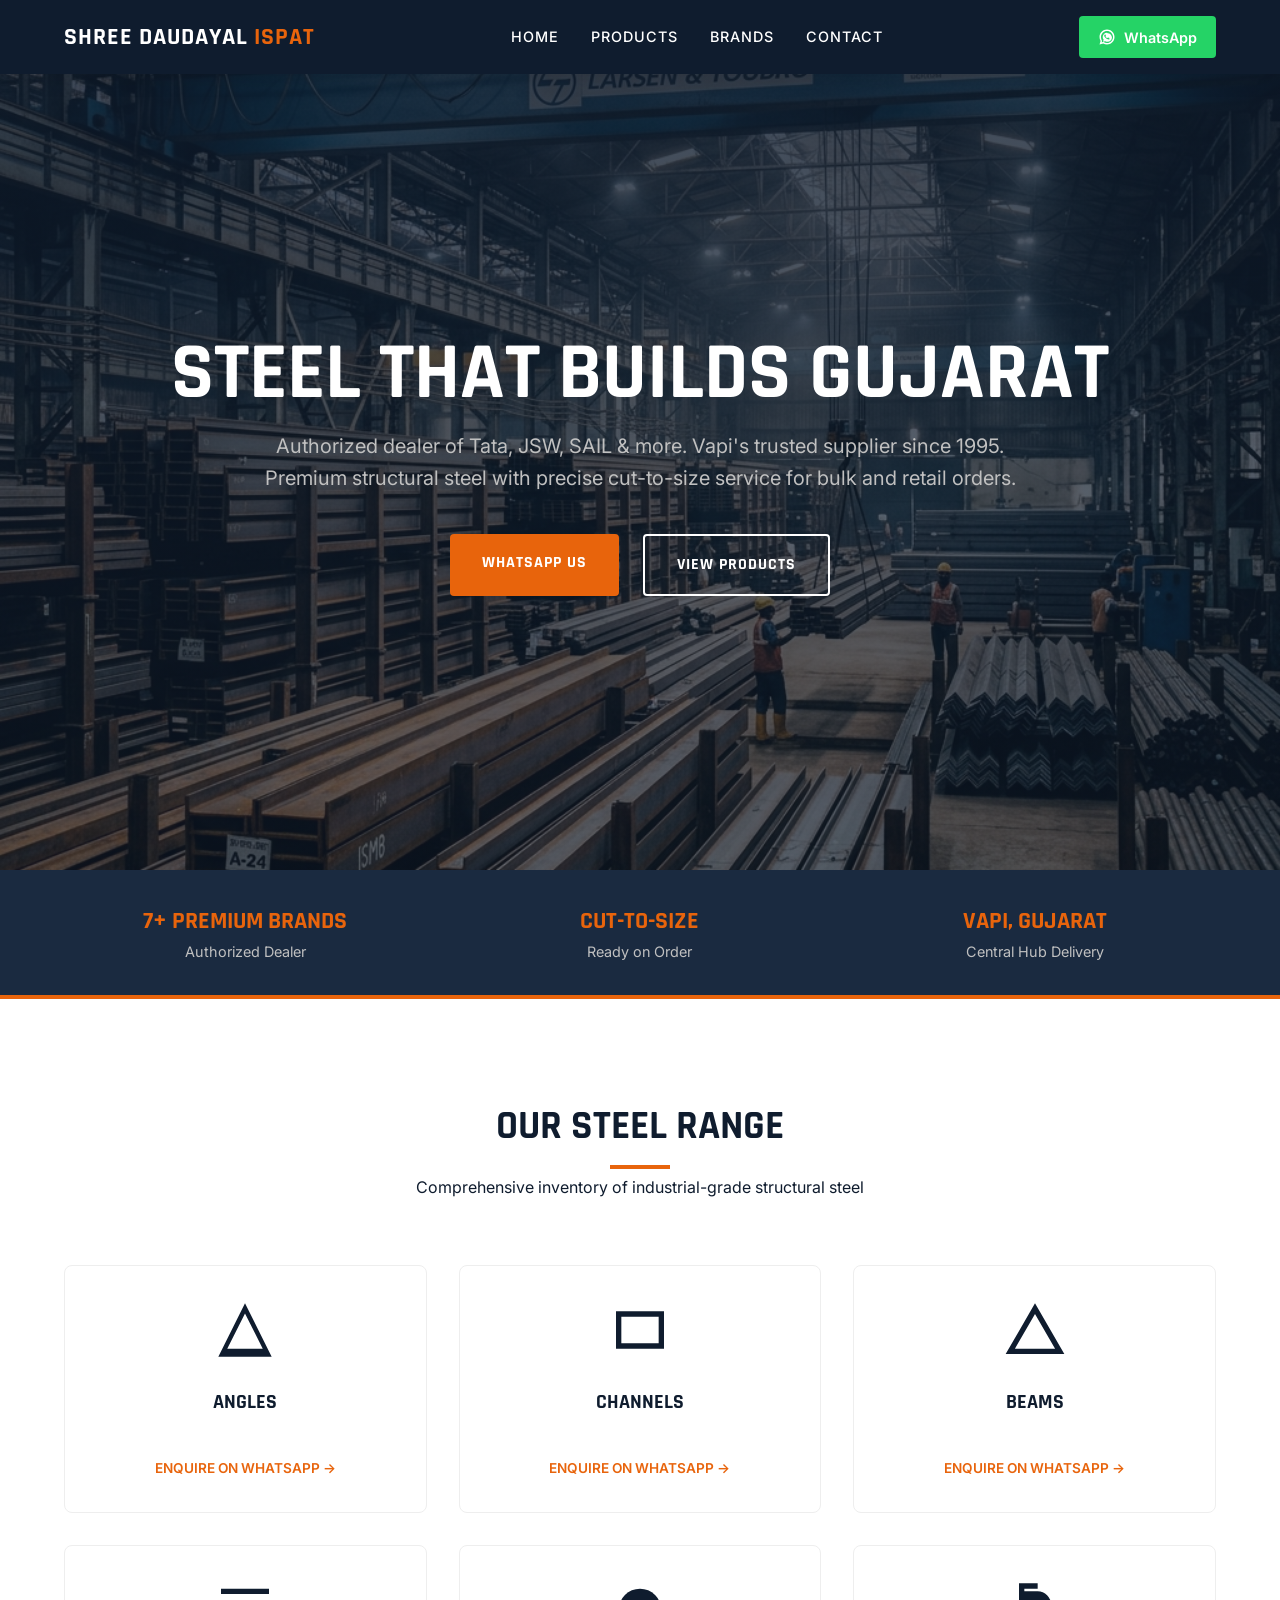
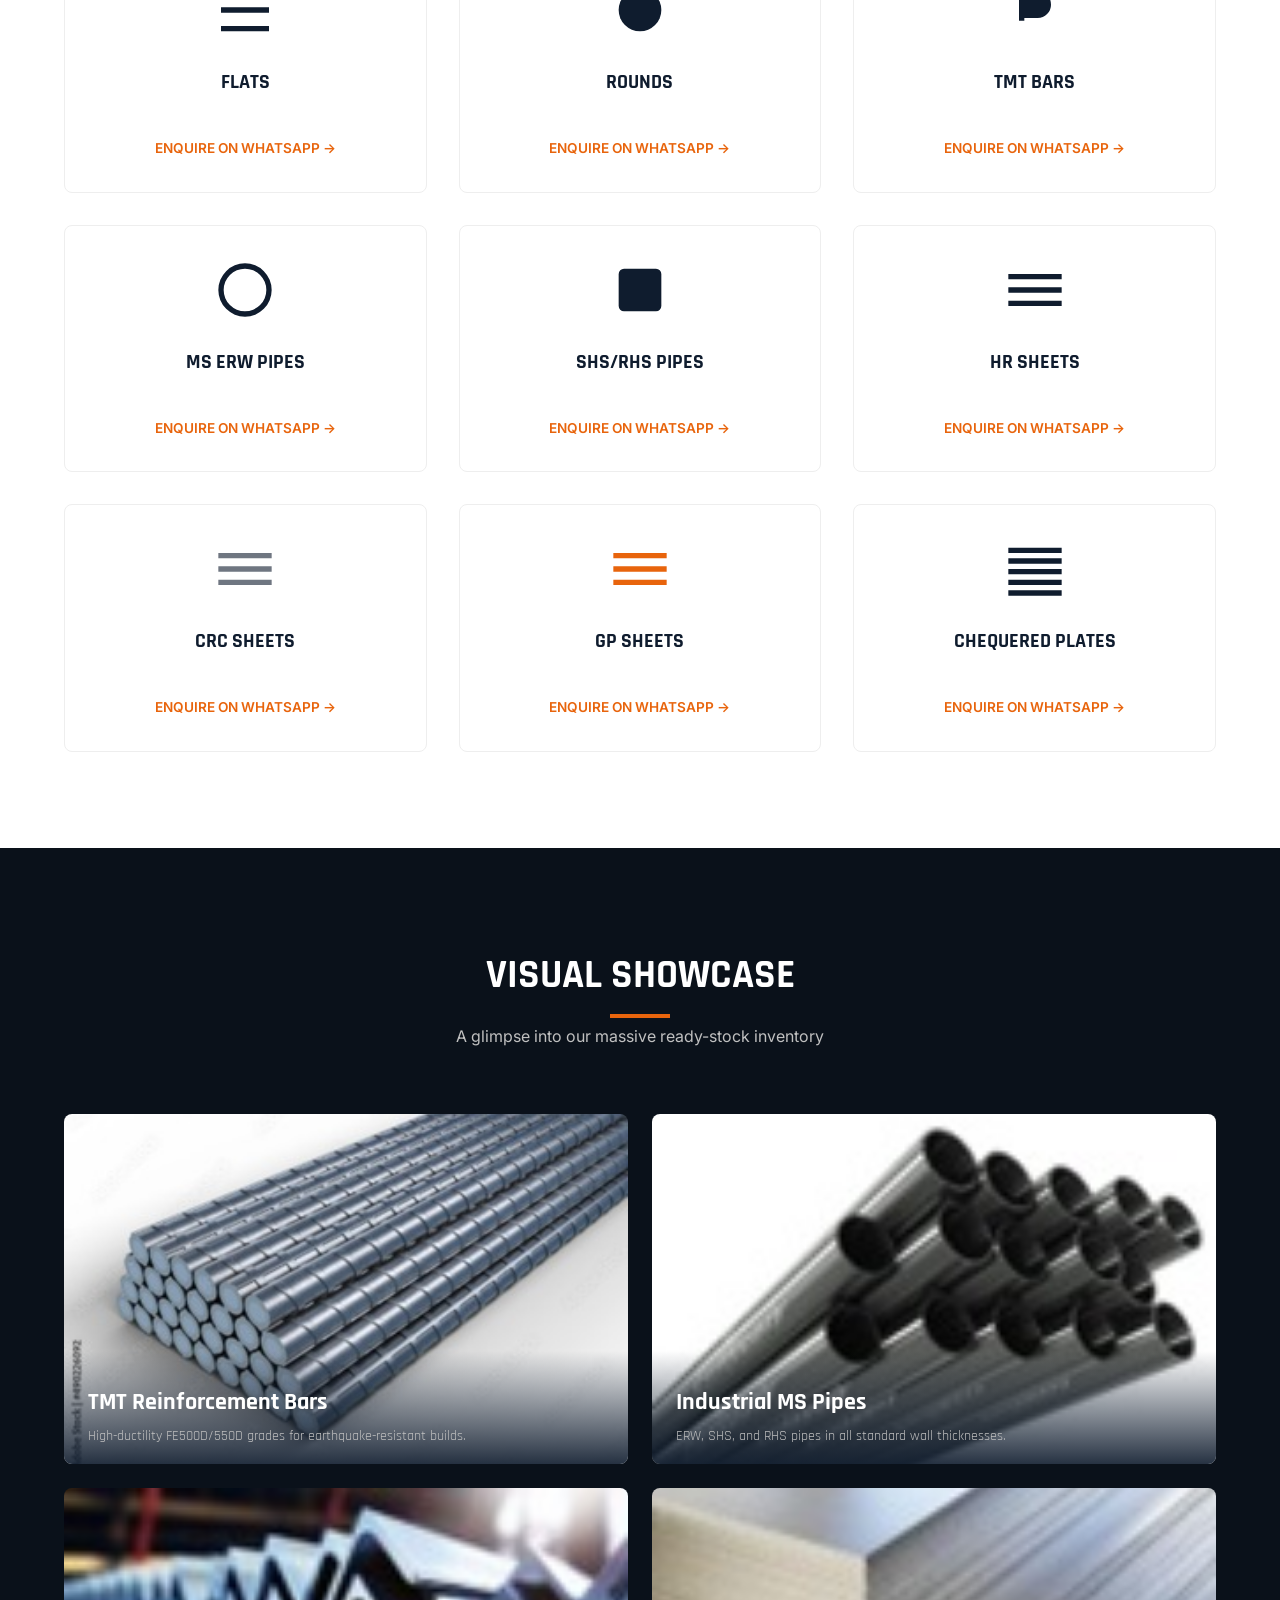
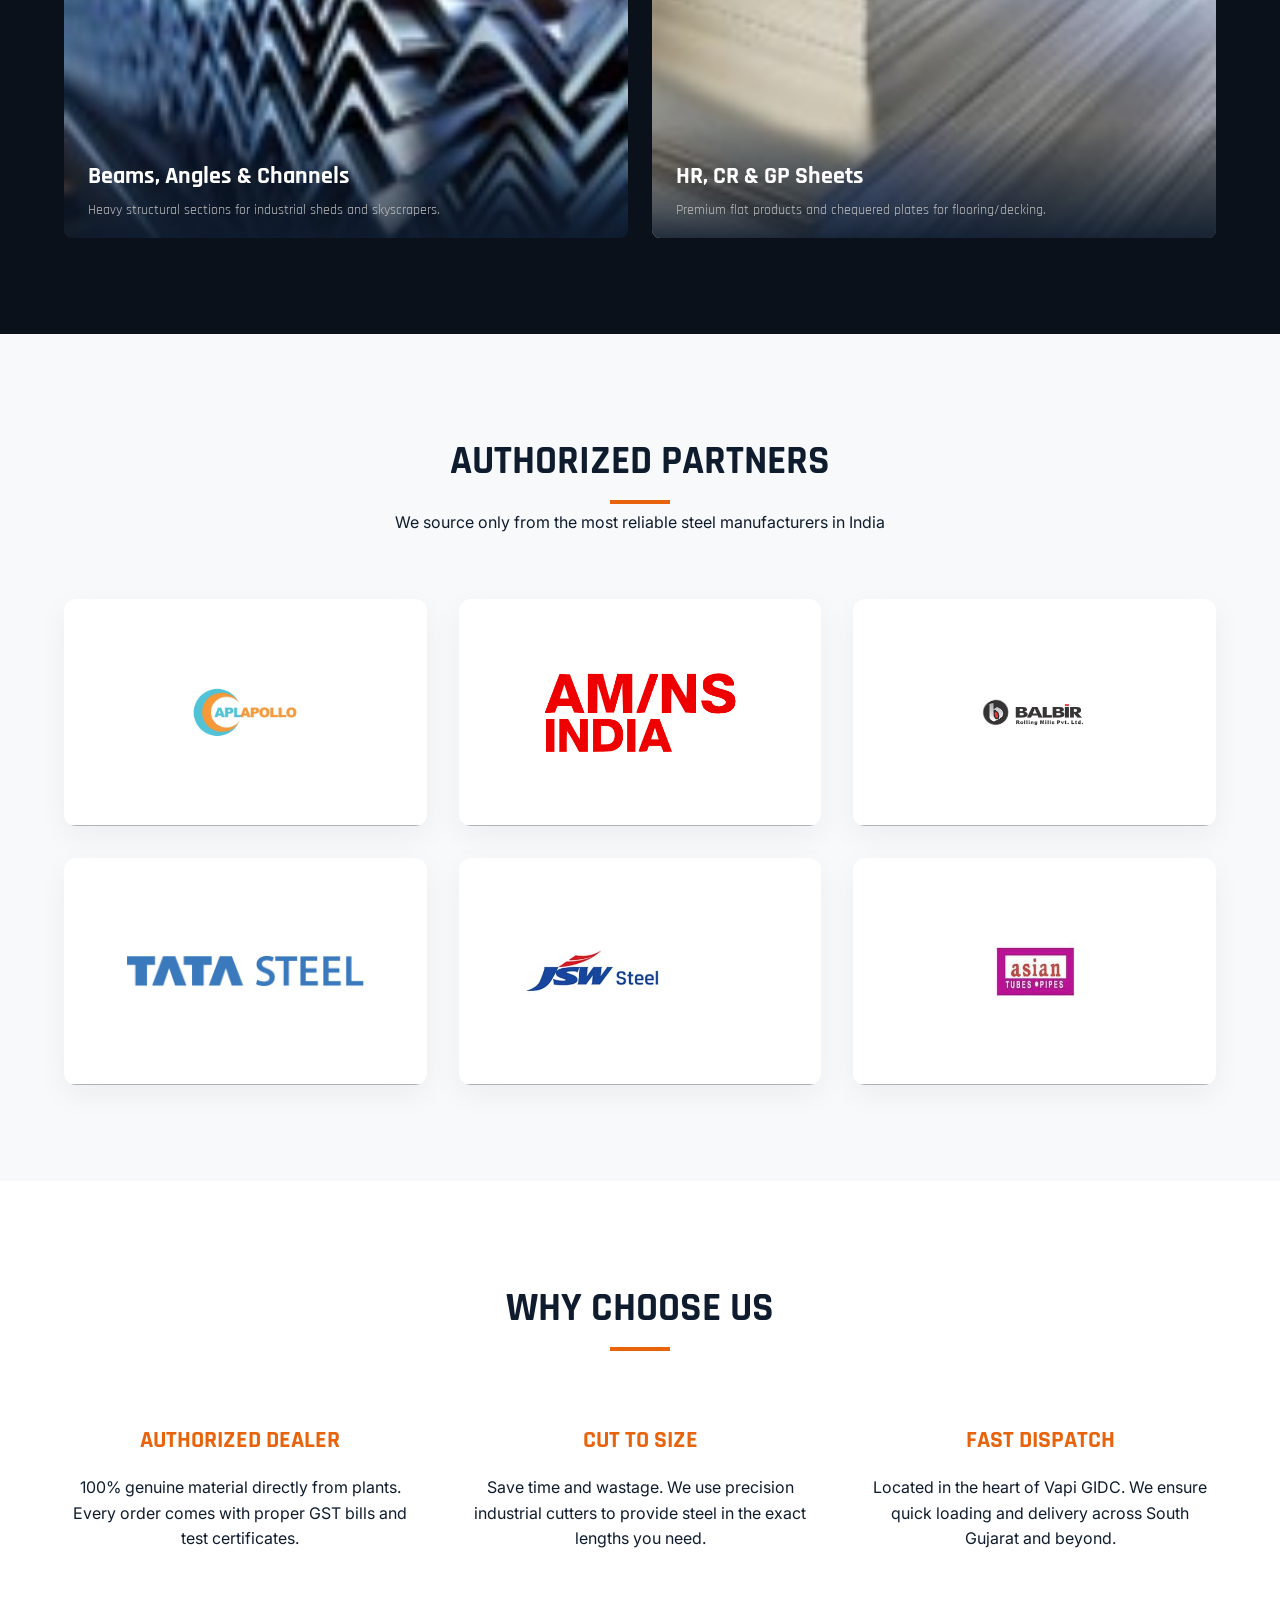
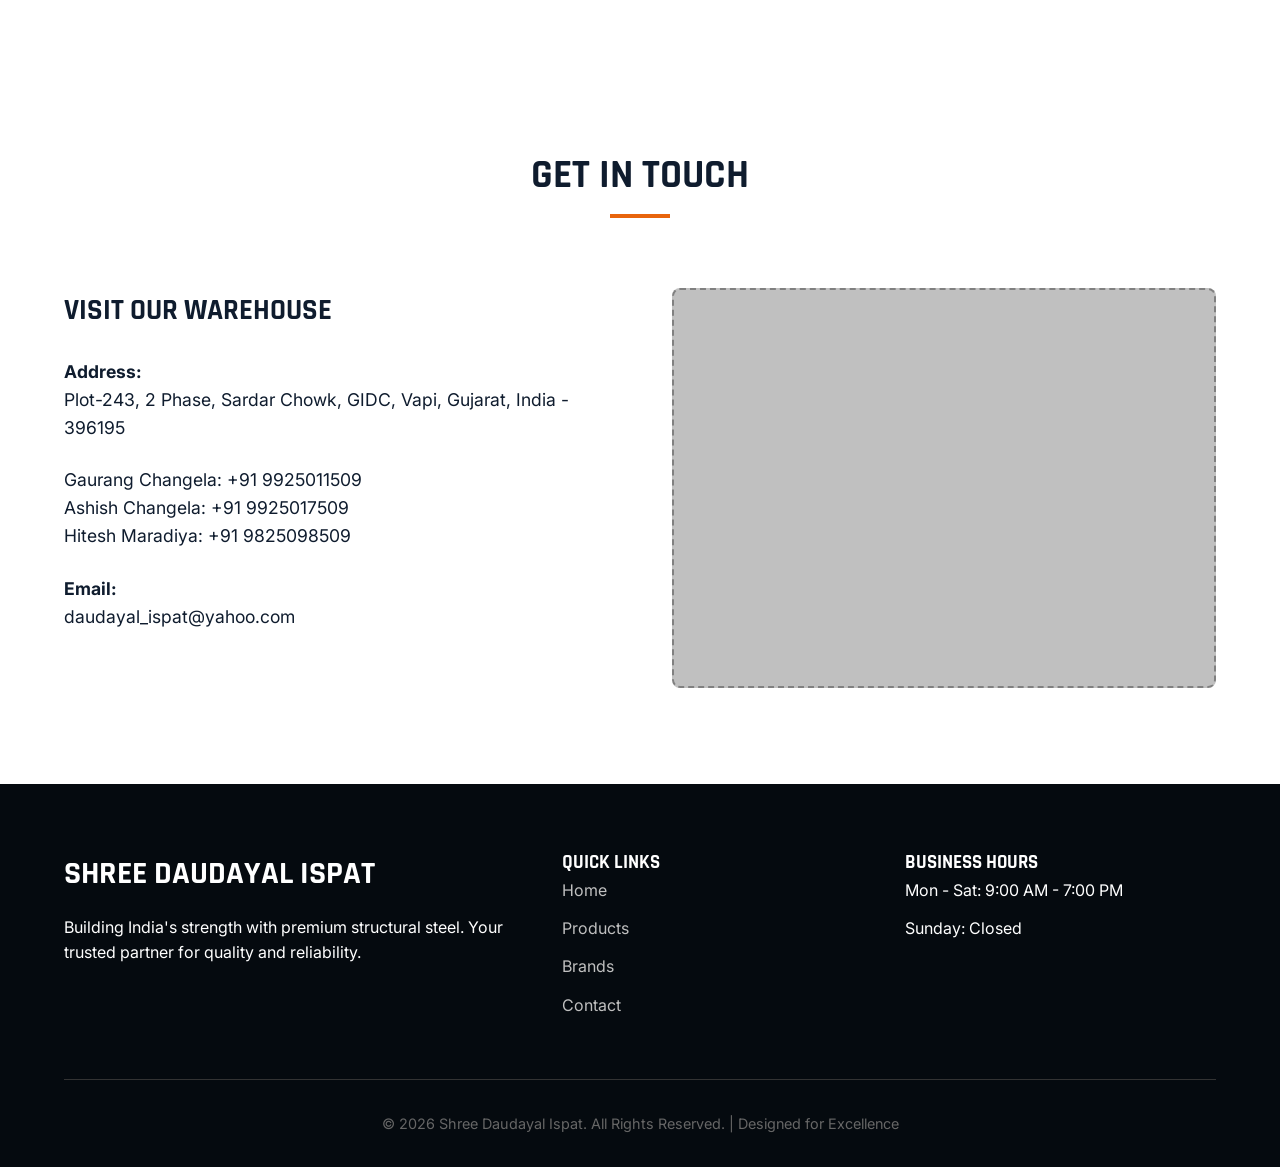
==== index.html @ b19665a5 "Fix: correct broken gallery image paths" ====
<!DOCTYPE html>
<html lang="en">

<head>
    <meta charset="UTF-8">
    <meta name="viewport" content="width=device-width, initial-scale=1.0">
    <title>Shree Daudayal Ispat | Structural Steel Supplier in Vapi, Gujarat</title>
    <meta name="description"
        content="Authorized dealer of Tata Steel, JSW, SAIL & APL Apollo. Vapi's trusted supplier of structural steel: angles, channels, beams, TMT bars, and more. Cut-to-size available.">

    <!-- Google Fonts -->
    <link rel="preconnect" href="https://fonts.googleapis.com">
    <link rel="preconnect" href="https://fonts.gstatic.com" crossorigin>
    <link
        href="https://fonts.googleapis.com/css2?family=Inter:wght@400;500;600&family=Rajdhani:wght@500;600;700&display=swap"
        rel="stylesheet">

    <style>
        :root {
            --navy: #0f1c2e;
            --navy-light: #1a2a40;
            --grey: #c0c0c0;
            --grey-dark: #808080;
            --orange: #e8640c;
            --orange-hover: #ff7a21;
            --white: #ffffff;
            --black: #050a0f;
            --transition: all 0.3s cubic-bezier(0.4, 0, 0.2, 1);
        }

        * {
            margin: 0;
            padding: 0;
            box-sizing: border-box;
            scroll-behavior: smooth;
        }

        body {
            font-family: 'Inter', sans-serif;
            background-color: var(--white);
            color: var(--navy);
            line-height: 1.6;
            overflow-x: hidden;
        }

        h1,
        h2,
        h3,
        .logo-text {
            font-family: 'Rajdhani', sans-serif;
            text-transform: uppercase;
            font-weight: 700;
        }

        /* --- Navbar --- */
        nav {
            position: fixed;
            top: 0;
            width: 100%;
            background-color: var(--navy);
            color: var(--white);
            z-index: 1000;
            padding: 1rem 5%;
            display: flex;
            justify-content: space-between;
            align-items: center;
            box-shadow: 0 4px 20px rgba(0, 0, 0, 0.1);
        }

        .logo-text {
            font-size: 1.5rem;
            letter-spacing: 1px;
            color: var(--white);
        }

        .logo-text span {
            color: var(--orange);
        }

        .nav-links {
            display: flex;
            gap: 2rem;
            list-style: none;
        }

        .nav-links a {
            color: var(--white);
            text-decoration: none;
            font-weight: 500;
            font-size: 0.9rem;
            text-transform: uppercase;
            letter-spacing: 1px;
            transition: var(--transition);
        }

        .nav-links a:hover {
            color: var(--orange);
        }

        .nav-cta {
            background-color: #25D366;
            /* WhatsApp Green */
            color: white;
            padding: 0.6rem 1.2rem;
            border-radius: 4px;
            text-decoration: none;
            display: flex;
            align-items: center;
            gap: 8px;
            font-weight: 600;
            font-size: 0.9rem;
            transition: var(--transition);
        }

        .nav-cta:hover {
            transform: translateY(-2px);
            box-shadow: 0 4px 12px rgba(37, 211, 102, 0.3);
        }

        .menu-toggle {
            display: none;
            cursor: pointer;
            font-size: 1.5rem;
        }

        /* --- Hero --- */
        .hero {
            height: 90vh;
            background: linear-gradient(rgba(15, 28, 46, 0.8), rgba(15, 28, 46, 0.6)), url('hero.png');
            background-size: cover;
            background-position: center;
            display: flex;
            flex-direction: column;
            justify-content: center;
            align-items: center;
            text-align: center;
            color: var(--white);
            padding: 0 5%;
            margin-top: 60px;
        }

        .hero h1 {
            font-size: clamp(2.5rem, 8vw, 5rem);
            margin-bottom: 1rem;
            line-height: 1;
        }

        .hero p {
            font-size: clamp(1rem, 2vw, 1.25rem);
            max-width: 800px;
            margin-bottom: 2.5rem;
            color: var(--grey);
        }

        .hero-btns {
            display: flex;
            gap: 1.5rem;
        }

        .btn {
            padding: 1rem 2rem;
            border-radius: 4px;
            text-decoration: none;
            font-weight: 700;
            text-transform: uppercase;
            letter-spacing: 1px;
            transition: var(--transition);
            font-family: 'Rajdhani', sans-serif;
        }

        .btn-primary {
            background-color: var(--orange);
            color: var(--white);
        }

        .btn-primary:hover {
            background-color: var(--orange-hover);
            transform: translateY(-3px);
        }

        .btn-secondary {
            background-color: transparent;
            border: 2px solid var(--white);
            color: var(--white);
        }

        .btn-secondary:hover {
            background-color: var(--white);
            color: var(--navy);
            transform: translateY(-3px);
        }

        /* --- Trust Bar --- */
        .trust-bar {
            background-color: var(--navy-light);
            padding: 2rem 5%;
            display: grid;
            grid-template-columns: repeat(3, 1fr);
            gap: 2rem;
            border-bottom: 4px solid var(--orange);
        }

        .trust-item {
            text-align: center;
            color: var(--white);
        }

        .trust-item h3 {
            font-size: 1.5rem;
            color: var(--orange);
        }

        .trust-item p {
            font-size: 0.9rem;
            color: var(--grey);
        }

        /* --- Products Section --- */
        .section-padding {
            padding: 6rem 5%;
        }

        .section-header {
            text-align: center;
            margin-bottom: 4rem;
        }

        .section-header h2 {
            font-size: 2.5rem;
            position: relative;
            display: inline-block;
            margin-bottom: 1rem;
        }

        .section-header h2::after {
            content: '';
            position: absolute;
            bottom: -10px;
            left: 50%;
            transform: translateX(-50%);
            width: 60px;
            height: 4px;
            background-color: var(--orange);
        }

        .products-grid {
            display: grid;
            grid-template-columns: repeat(auto-fill, minmax(280px, 1fr));
            gap: 2rem;
        }

        .product-card {
            background: var(--white);
            border: 1px solid #eee;
            border-radius: 8px;
            padding: 2rem;
            text-align: center;
            transition: var(--transition);
            display: flex;
            flex-direction: column;
            align-items: center;
            justify-content: space-between;
        }

        .product-card:hover {
            border-color: var(--orange);
            transform: translateY(-10px);
            box-shadow: 0 20px 40px rgba(0, 0, 0, 0.05);
        }

        .product-icon {
            width: 64px;
            height: 64px;
            margin-bottom: 1.5rem;
            fill: var(--navy);
            transition: var(--transition);
        }

        .product-card:hover .product-icon {
            fill: var(--orange);
        }

        .product-card h3 {
            font-size: 1.25rem;
            margin-bottom: 1rem;
        }

        .enquire-btn {
            margin-top: 1.5rem;
            color: var(--orange);
            text-decoration: none;
            font-weight: 600;
            font-size: 0.85rem;
            text-transform: uppercase;
            display: flex;
            align-items: center;
            gap: 5px;
        }

        .enquire-btn:hover {
            text-decoration: underline;
        }

        /* --- Gallery Section --- */
        .gallery-grid {
            display: grid;
            grid-template-columns: repeat(2, 1fr);
            gap: 1.5rem;
        }

        .gallery-item {
            position: relative;
            overflow: hidden;
            border-radius: 8px;
            height: 350px;
        }

        .gallery-item img {
            width: 100%;
            height: 100%;
            object-fit: cover;
            transition: var(--transition);
        }

        .gallery-item:hover img {
            transform: scale(1.05);
        }

        .gallery-caption {
            position: absolute;
            bottom: 0;
            left: 0;
            right: 0;
            background: linear-gradient(transparent, rgba(15, 28, 46, 0.9));
            color: var(--white);
            padding: 2rem 1.5rem 1rem;
            font-family: 'Rajdhani', sans-serif;
        }

        .gallery-caption h4 {
            font-size: 1.5rem;
            margin-bottom: 0.2rem;
        }

        .gallery-caption p {
            font-size: 0.9rem;
            color: var(--grey);
        }

        /* --- Brands Section --- */
        .brands-section {
            background-color: #f8f9fa;
        }

        .partners-grid {
            display: grid;
            grid-template-columns: repeat(auto-fit, minmax(280px, 1fr));
            gap: 2rem;
            max-width: 1200px;
            margin: 0 auto;
        }

        .partner-card {
            position: relative;
            background: var(--white);
            border-radius: 12px;
            overflow: hidden;
            box-shadow: 0 10px 30px rgba(0, 0, 0, 0.05);
            transition: var(--transition);
            aspect-ratio: 16 / 10;
            display: flex;
            align-items: center;
            justify-content: center;
            padding: 2rem;
            cursor: pointer;
        }

        .partner-card:hover {
            transform: translateY(-10px);
            box-shadow: 0 20px 40px rgba(0, 0, 0, 0.1);
        }

        .partner-logo {
            max-width: 80%;
            max-height: 70%;
            object-fit: contain;
            transition: var(--transition);
        }

        .partner-card:hover .partner-logo {
            opacity: 0;
            visibility: hidden;
        }

        .partner-info {
            position: absolute;
            bottom: 0;
            left: 0;
            right: 0;
            background: linear-gradient(to top, var(--navy) 20%, rgba(15, 28, 46, 0.98) 100%);
            color: white;
            padding: 1.2rem;
            transform: translateY(100%);
            transition: all 0.4s cubic-bezier(0.4, 0, 0.2, 1);
            text-align: center;
            display: flex;
            flex-direction: column;
            justify-content: center;
            height: 100%;
        }

        .partner-card:hover .partner-info {
            transform: translateY(0);
        }

        .partner-info h4 {
            font-size: 1.5rem;
            margin-bottom: 1rem;
            color: var(--orange);
            font-family: 'Rajdhani', sans-serif;
            font-weight: 700;
            text-transform: uppercase;
            letter-spacing: 1px;
            border-bottom: 2px solid var(--orange);
            display: inline-block;
            padding-bottom: 5px;
        }

        .partner-info p {
            font-size: 0.95rem;
            line-height: 1.6;
            color: var(--white);
            margin-top: 0.5rem;
        }

        /* --- Why Us Section --- */
        .why-us-grid {
            display: grid;
            grid-template-columns: repeat(3, 1fr);
            gap: 3rem;
        }

        .why-card {
            text-align: center;
        }

        .why-card h3 {
            font-size: 1.5rem;
            margin-bottom: 1rem;
            color: var(--orange);
        }

        /* --- Contact Section --- */
        .contact-container {
            display: grid;
            grid-template-columns: 1fr 1fr;
            gap: 4rem;
        }

        .contact-info h3 {
            font-size: 1.8rem;
            margin-bottom: 1.5rem;
        }

        .info-item {
            display: flex;
            gap: 1rem;
            margin-bottom: 1.5rem;
        }

        .info-item p {
            font-size: 1.1rem;
        }

        .map-placeholder {
            width: 100%;
            height: 400px;
            background-color: var(--grey);
            display: flex;
            justify-content: center;
            align-items: center;
            border-radius: 8px;
            color: var(--navy);
            font-weight: 600;
            text-align: center;
            padding: 2rem;
            border: 2px dashed var(--grey-dark);
        }

        .enquiry-note {
            margin-top: 2rem;
            padding: 1.5rem;
            background-color: #fff4e6;
            border-left: 4px solid var(--orange);
            border-radius: 4px;
        }

        /* --- Footer --- */
        footer {
            background-color: var(--black);
            color: var(--white);
            padding: 4rem 5% 2rem;
        }

        .footer-grid {
            display: grid;
            grid-template-columns: 2fr 1fr 1fr;
            gap: 4rem;
            margin-bottom: 3rem;
        }

        .footer-logo h2 {
            font-size: 2rem;
            margin-bottom: 1rem;
        }

        .footer-links ul {
            list-style: none;
        }

        .footer-links li {
            margin-bottom: 0.8rem;
        }

        .footer-links a {
            color: var(--grey);
            text-decoration: none;
            transition: var(--transition);
        }

        .footer-links a:hover {
            color: var(--orange);
        }

        .copyright {
            text-align: center;
            padding-top: 2rem;
            border-top: 1px solid #333;
            color: #666;
            font-size: 0.9rem;
        }

        /* --- Responsive --- */

        /* Large Desktops (1440px+) */
        @media (min-width: 1440px) {
            .partners-grid {
                grid-template-columns: repeat(3, 1fr);
            }
        }

        /* Laptops & Standard Desktops (1024px - 1439px) */
        @media (max-width: 1280px) {
            .partners-grid {
                grid-template-columns: repeat(3, 1fr);
            }
            .footer-grid {
                grid-template-columns: 1.5fr 1fr 1fr;
                gap: 2rem;
            }
        }

        /* Tablets & Small Laptops (768px - 1023px) */
        @media (max-width: 1024px) {
            .why-us-grid,
            .contact-container {
                grid-template-columns: 1fr;
            }
            .partners-grid {
                grid-template-columns: repeat(2, 1fr);
            }
            .gallery-grid {
                grid-template-columns: 1fr;
            }
            .trust-bar {
                grid-template-columns: repeat(3, 1fr);
            }
            .section-padding {
                padding: 4rem 5%;
            }
        }

        /* Tablets (600px - 767px) */
        @media (max-width: 768px) {
            nav {
                padding: 1rem 5%;
            }

            /* Hamburger Menu */
            .menu-toggle {
                display: block;
                background: none;
                border: none;
                cursor: pointer;
                padding: 5px;
                z-index: 1001;
            }
            .menu-toggle span {
                display: block;
                width: 25px;
                height: 2px;
                background-color: var(--white);
                margin: 5px 0;
                transition: var(--transition);
                border-radius: 2px;
            }
            .menu-toggle.open span:nth-child(1) {
                transform: translateY(7px) rotate(45deg);
            }
            .menu-toggle.open span:nth-child(2) {
                opacity: 0;
            }
            .menu-toggle.open span:nth-child(3) {
                transform: translateY(-7px) rotate(-45deg);
            }

            .nav-links {
                display: flex;
                flex-direction: column;
                position: fixed;
                top: 0;
                right: -100%;
                width: 70%;
                max-width: 300px;
                height: 100vh;
                background-color: var(--navy);
                padding: 5rem 2rem 2rem;
                gap: 1.5rem;
                transition: right 0.3s ease;
                z-index: 1000;
                box-shadow: -5px 0 30px rgba(0,0,0,0.3);
            }
            .nav-links.open {
                right: 0;
            }
            .nav-links a {
                font-size: 1.1rem;
            }

            .hero {
                height: auto;
                min-height: 80vh;
                padding: 8rem 5% 4rem;
            }
            .hero h1 {
                font-size: clamp(2rem, 10vw, 3.5rem);
            }
            .hero-btns {
                flex-direction: column;
                width: 100%;
                gap: 1rem;
            }
            .btn {
                width: 100%;
                text-align: center;
            }

            .trust-bar {
                grid-template-columns: 1fr;
                gap: 1.5rem;
                padding: 2rem 5%;
            }

            .partners-grid {
                grid-template-columns: repeat(2, 1fr);
                gap: 1rem;
            }
            .partner-card {
                aspect-ratio: 4 / 3;
            }

            .gallery-grid {
                grid-template-columns: 1fr;
            }
            .gallery-item {
                height: 250px;
            }

            .why-us-grid {
                grid-template-columns: 1fr;
                gap: 2rem;
            }

            .footer-grid {
                grid-template-columns: 1fr;
                gap: 2rem;
            }

            .nav-cta {
                padding: 0.5rem 0.8rem;
                font-size: 0.8rem;
            }
            .section-padding {
                padding: 3rem 5%;
            }
            .section-header h2 {
                font-size: 2rem;
            }
        }

        /* Small Phones (max 480px) */
        @media (max-width: 480px) {
            .partners-grid {
                grid-template-columns: 1fr;
            }
            .partner-card {
                aspect-ratio: 16 / 9;
            }
            .hero h1 {
                font-size: 2rem;
            }
            .hero p {
                font-size: 1rem;
            }
            .products-grid {
                grid-template-columns: 1fr;
            }
            .trust-bar {
                padding: 1.5rem 5%;
            }
            .gallery-item {
                height: 200px;
            }
            .footer-logo h2 {
                font-size: 1.5rem;
            }
            .section-padding {
                padding: 2.5rem 4%;
            }
            .logo-text {
                font-size: 1.2rem;
            }
        }
    </style>
</head>

<body>

    <nav>
        <div class="logo-text">SHREE DAUDAYAL <span>ISPAT</span></div>
        <ul class="nav-links" id="navLinks">
            <li><a href="#home" onclick="closeMenu()">Home</a></li>
            <li><a href="#products" onclick="closeMenu()">Products</a></li>
            <li><a href="#brands" onclick="closeMenu()">Brands</a></li>
            <li><a href="#contact" onclick="closeMenu()">Contact</a></li>
        </ul>
        <a href="https://wa.me/91XXXXXXXXXX?text=Hello%2C%20I%20want%20to%20enquire%20about%20steel%20products"
            class="nav-cta">
            <svg viewBox="0 0 24 24" width="18" height="18" fill="currentColor">
                <path
                    d="M12.031 6.172c-3.181 0-5.767 2.586-5.768 5.766-.001 1.298.436 2.512 1.233 3.484l-.794 2.899 2.966-.777c.937.61 2.038.932 3.163.933h.001c3.181 0 5.767-2.587 5.768-5.766.001-3.18-2.586-5.766-5.768-5.766h-.001zm3.801 8.24c-.158.444-.916.813-1.261.865-.343.053-.77.079-2.316-.542-1.854-.744-3.037-2.624-3.13-2.748-.093-.124-.817-.899-.817-1.713 0-.813.427-1.212.579-1.378.152-.166.331-.208.441-.208.11 0 .221.001.317.005.102.004.238-.039.373.287.138.334.475 1.157.517 1.24.041.083.069.18.013.291-.056.111-.083.18-.166.277-.083.097-.174.215-.248.291-.083.084-.17.175-.073.342.097.166.429.709.919 1.146.63.563 1.161.737 1.327.82.166.083.262.069.359-.042.097-.111.413-.484.524-.65.111-.166.221-.138.372-.083s.951.449 1.117.533c.166.083.276.124.317.194.041.07.041.402-.117.846zM12 2C6.477 2 2 6.477 2 12c0 1.891.524 3.662 1.435 5.176L2 22l4.958-1.3c1.513.84 3.255 1.3 5.042 1.3 5.523 0 10-4.477 10-10S17.523 2 12 2zm0 18c-1.63 0-3.167-.47-4.468-1.28l-.32-.2-.24.06-2.02.53.54-1.97-.15-.24C4.54 15.63 4 14.13 4 12c0-4.41 3.59-8 8-8s8 3.59 8 8-3.59 8-8 8z" />
            </svg>
            WhatsApp
        </a>
        <button class="menu-toggle" id="menuToggle" onclick="toggleMenu()" aria-label="Toggle navigation">
            <span></span>
            <span></span>
            <span></span>
        </button>
    </nav>

    <header id="home" class="hero">
        <h1>Steel That Builds Gujarat</h1>
        <p>Authorized dealer of Tata, JSW, SAIL & more. Vapi's trusted supplier since 1995. Premium structural steel
            with precise cut-to-size service for bulk and retail orders.</p>
        <div class="hero-btns">
            <a href="https://wa.me/91XXXXXXXXXX?text=Hello%2C%20I'd%20like%20to%20get%20a%20quote"
                class="btn btn-primary">WhatsApp Us</a>
            <a href="#products" class="btn btn-secondary">View Products</a>
        </div>
    </header>

    <div class="trust-bar">
        <div class="trust-item">
            <h3>7+ Premium Brands</h3>
            <p>Authorized Dealer</p>
        </div>
        <div class="trust-item">
            <h3>Cut-to-Size</h3>
            <p>Ready on Order</p>
        </div>
        <div class="trust-item">
            <h3>Vapi, Gujarat</h3>
            <p>Central Hub Delivery</p>
        </div>
    </div>

    <section id="products" class="section-padding">
        <div class="section-header">
            <h2>Our Steel Range</h2>
            <p>Comprehensive inventory of industrial-grade structural steel</p>
        </div>

        <div class="products-grid">
            <!-- Product Card 1 -->
            <div class="product-card">
                <svg class="product-icon" viewBox="0 0 24 24">
                    <path d="M12,2L2,22H22L12,2M12,5.84L18.66,19H5.34L12,5.84Z" />
                </svg>
                <h3>Angles</h3>
                <a href="https://wa.me/91XXXXXXXXXX?text=Hello%2C%20I%20want%20to%20enquire%20about%20Angles"
                    class="enquire-btn">Enquire on WhatsApp →</a>
            </div>
            <!-- Product Card 2 -->
            <div class="product-card">
                <svg class="product-icon" viewBox="0 0 24 24">
                    <path d="M3,5V19H21V5H3M19,17H5V7H19V17Z" />
                </svg>
                <h3>Channels</h3>
                <a href="https://wa.me/91XXXXXXXXXX?text=Hello%2C%20I%20want%20to%20enquire%20about%20Channels"
                    class="enquire-btn">Enquire on WhatsApp →</a>
            </div>
            <!-- Product Card 3 -->
            <div class="product-card">
                <svg class="product-icon" viewBox="0 0 24 24">
                    <path d="M12,2L1,21H23L12,2M12,6L19.53,19H4.47L12,6Z" />
                </svg>
                <h3>Beams</h3>
                <a href="https://wa.me/91XXXXXXXXXX?text=Hello%2C%20I%20want%20to%20enquire%20about%20Beams"
                    class="enquire-btn">Enquire on WhatsApp →</a>
            </div>
            <!-- Product Card 4 -->
            <div class="product-card">
                <svg class="product-icon" viewBox="0 0 24 24">
                    <path d="M3,11H21V13H3V11M3,18H21V20H3V18M3,4H21V6H3V4Z" />
                </svg>
                <h3>Flats</h3>
                <a href="https://wa.me/91XXXXXXXXXX?text=Hello%2C%20I%20want%20to%20enquire%20about%20Flats"
                    class="enquire-btn">Enquire on WhatsApp →</a>
            </div>
            <!-- Product Card 5 -->
            <div class="product-card">
                <svg class="product-icon" viewBox="0 0 24 24">
                    <circle cx="12" cy="12" r="8" />
                </svg>
                <h3>Rounds</h3>
                <a href="https://wa.me/91XXXXXXXXXX?text=Hello%2C%20I%20want%20to%20enquire%20about%20Rounds"
                    class="enquire-btn">Enquire on WhatsApp →</a>
            </div>
            <!-- Product Card 6 -->
            <div class="product-card">
                <svg class="product-icon" viewBox="0 0 24 24">
                    <path
                        d="M13,2H6V22H8V15H13A5,5 0 0,0 18,10A5,5 0 0,0 13,5H8V4H13A6,6 0 0,1 19,10A6,6 0 0,1 13,16H8V22H6V16H13A6,6 0 0,0 19,10A6,6 0 0,0 13,4V2Z" />
                </svg>
                <h3>TMT Bars</h3>
                <a href="https://wa.me/91XXXXXXXXXX?text=Hello%2C%20I%20want%20to%20enquire%20about%20TMT%20Bars"
                    class="enquire-btn">Enquire on WhatsApp →</a>
            </div>
            <!-- Product Card 7 -->
            <div class="product-card">
                <svg class="product-icon" viewBox="0 0 24 24">
                    <path
                        d="M12,2A10,10 0 0,0 2,12A10,10 0 0,0 12,22A10,10 0 0,0 22,12A10,10 0 0,0 12,2M12,4A8,8 0 0,1 20,12A8,8 0 0,1 12,20A8,8 0 0,1 4,12A8,8 0 0,1 12,4Z" />
                </svg>
                <h3>MS ERW Pipes</h3>
                <a href="https://wa.me/91XXXXXXXXXX?text=Hello%2C%20I%20want%20to%20enquire%20about%20MS%20ERW%20Pipes"
                    class="enquire-btn">Enquire on WhatsApp →</a>
            </div>
            <!-- Product Card 8 -->
            <div class="product-card">
                <svg class="product-icon" viewBox="0 0 24 24">
                    <rect x="4" y="4" width="16" height="16" rx="2" />
                </svg>
                <h3>SHS/RHS Pipes</h3>
                <a href="https://wa.me/91XXXXXXXXXX?text=Hello%2C%20I%20want%20to%20enquire%20about%20SHS/RHS%20Pipes"
                    class="enquire-btn">Enquire on WhatsApp →</a>
            </div>
            <!-- Product Card 9 -->
            <div class="product-card">
                <svg class="product-icon" viewBox="0 0 24 24">
                    <path d="M2,13H22V11H2V13M2,18H22V16H2V18M2,8H22V6H2V8Z" />
                </svg>
                <h3>HR Sheets</h3>
                <a href="https://wa.me/91XXXXXXXXXX?text=Hello%2C%20I%20want%20to%20enquire%20about%20HR%20Sheets"
                    class="enquire-btn">Enquire on WhatsApp →</a>
            </div>
            <!-- Product Card 10 -->
            <div class="product-card">
                <svg class="product-icon" viewBox="0 0 24 24">
                    <path d="M2,13H22V11H2V13M2,18H22V16H2V18M2,8H22V6H2V8Z" opacity="0.6" />
                </svg>
                <h3>CRC Sheets</h3>
                <a href="https://wa.me/91XXXXXXXXXX?text=Hello%2C%20I%20want%20to%20enquire%20about%20CRC%20Sheets"
                    class="enquire-btn">Enquire on WhatsApp →</a>
            </div>
            <!-- Product Card 11 -->
            <div class="product-card">
                <svg class="product-icon" viewBox="0 0 24 24">
                    <path d="M2,13H22V11H2V13M2,18H22V16H2V18M2,8H22V6H2V8Z" fill="#e8640c" />
                </svg>
                <h3>GP Sheets</h3>
                <a href="https://wa.me/91XXXXXXXXXX?text=Hello%2C%20I%20want%20to%20enquire%20about%20GP%20Sheets"
                    class="enquire-btn">Enquire on WhatsApp →</a>
            </div>
            <!-- Product Card 12 -->
            <div class="product-card">
                <svg class="product-icon" viewBox="0 0 24 24">
                    <path d="M2,4H22V6H2V4M2,8H22V10H2V8M2,12H22V14H2V12M2,16H22V18H2V16M2,20H22V22H2V20Z" />
                </svg>
                <h3>Chequered Plates</h3>
                <a href="https://wa.me/91XXXXXXXXXX?text=Hello%2C%20I%20want%20to%20enquire%20about%20Chequered%20Plates"
                    class="enquire-btn">Enquire on WhatsApp →</a>
            </div>
        </div>
    </section>

    <section id="gallery" class="section-padding" style="background-color: #0a111a; color: white;">
        <div class="section-header">
            <h2 style="color: white;">Visual Showcase</h2>
            <p style="color: var(--grey);">A glimpse into our massive ready-stock inventory</p>
        </div>
        <div class="gallery-grid">
            <div class="gallery-item">
                <img src="TMT Bars.jpg" alt="TMT Bars Stock">
                <div class="gallery-caption">
                    <h4>TMT Reinforcement Bars</h4>
                    <p>High-ductility FE500D/550D grades for earthquake-resistant builds.</p>
                </div>
            </div>
            <div class="gallery-item">
                <img src="MS ERW Round Pipes.jpg" alt="Steel Pipes Stock">
                <div class="gallery-caption">
                    <h4>Industrial MS Pipes</h4>
                    <p>ERW, SHS, and RHS pipes in all standard wall thicknesses.</p>
                </div>
            </div>
            <div class="gallery-item">
                <img src="MS Angle.jpg" alt="Structural Steel Stock">
                <div class="gallery-caption">
                    <h4>Beams, Angles & Channels</h4>
                    <p>Heavy structural sections for industrial sheds and skyscrapers.</p>
                </div>
            </div>
            <div class="gallery-item">
                <img src="ms hr sheets.jpg" alt="Steel Sheets Stock">
                <div class="gallery-caption">
                    <h4>HR, CR & GP Sheets</h4>
                    <p>Premium flat products and chequered plates for flooring/decking.</p>
                </div>
            </div>
        </div>
    </section>

    <section id="brands" class="section-padding brands-section">
        <div class="section-header">
            <h2>Authorized Partners</h2>
            <p>We source only from the most reliable steel manufacturers in India</p>
        </div>
        <div class="partners-grid">
            <!-- Partner 1: APL Apollo -->
            <div class="partner-card">
                <img src="aplapollo.webp" alt="APL Apollo Logo" class="partner-logo">
                <div class="partner-info">
                    <h4>APL APOLLO</h4>
                    <p>India’s leading manufacturer of high-performance structural steel tubes and innovative hollow
                        sections for large-scale construction and infrastructure projects.</p>
                </div>
            </div>

            <!-- Partner 2: AM/NS India -->
            <div class="partner-card">
                <img src="amnsindia.png" alt="AM/NS India Logo" class="partner-logo">
                <div class="partner-info">
                    <h4>AM/NS INDIA</h4>
                    <p>A premier joint venture between ArcelorMittal and Nippon Steel, delivering advanced integrated
                        flat steel solutions with global technology standards.</p>
                </div>
            </div>

            <!-- Partner 3: Balbir Steel -->
            <div class="partner-card">
                <img src="balbir.png" alt="Balbir Steel Logo" class="partner-logo">
                <div class="partner-info">
                    <h4>BALBIR STEEL</h4>
                    <p>Trusted manufacturer of high-quality structural steel products, including angles and channels
                        engineered for maximum strength and industrial durability.</p>
                </div>
            </div>

            <!-- Partner 4: Tata Steel -->
            <div class="partner-card">
                <img src="TATA Steel.png" alt="Tata Steel Logo" class="partner-logo">
                <div class="partner-info">
                    <h4>TATA STEEL</h4>
                    <p>The global benchmark for steel excellence, offering premium TMT bars and structural steel with a
                        century-long legacy of trust and innovation.</p>
                </div>
            </div>

            <!-- Partner 5: JSW Steel -->
            <div class="partner-card">
                <img src="jsw-steel.jpeg.jpg" alt="JSW Steel Logo" class="partner-logo">
                <div class="partner-info">
                    <h4>JSW STEEL</h4>
                    <p>One of India’s largest producers of high-strength, eco-friendly steel products serving critical
                        sectors from automotive to large-scale infrastructure.</p>
                </div>
            </div>

            <!-- Partner 6: Asian Steel -->
            <div class="partner-card">
                <img src="Asian Tubes.jpeg.jpg" alt="Asian Steel Logo" class="partner-logo">
                <div class="partner-info">
                    <h4>ASIAN STEEL</h4>
                    <p>Reputed manufacturer of precision-engineered structural steel products, providing reliable beams
                        and sections for diverse fabrication needs.</p>
                </div>
            </div>
        </div>
    </section>

    <section id="why-us" class="section-padding">
        <div class="section-header">
            <h2>Why Choose Us</h2>
        </div>
        <div class="why-us-grid">
            <div class="why-card">
                <h3>Authorized Dealer</h3>
                <p>100% genuine material directly from plants. Every order comes with proper GST bills and test
                    certificates.</p>
            </div>
            <div class="why-card">
                <h3>Cut to Size</h3>
                <p>Save time and wastage. We use precision industrial cutters to provide steel in the exact lengths you
                    need.</p>
            </div>
            <div class="why-card">
                <h3>Fast Dispatch</h3>
                <p>Located in the heart of Vapi GIDC. We ensure quick loading and delivery across South Gujarat and
                    beyond.</p>
            </div>
        </div>
    </section>

    <section id="contact" class="section-padding">
        <div class="section-header">
            <h2>Get In Touch</h2>
        </div>
        <div class="contact-container">
            <div class="contact-info">
                <h3>Visit Our Warehouse</h3>
                <div class="info-item">
                    <p><strong>Address:</strong><br>Plot-243, 2 Phase, Sardar Chowk, GIDC,
                        Vapi, Gujarat, India - 396195</p>
                </div>
                <div class="info-item">
                    <p>
                        Gaurang Changela: +91 9925011509<br>
                        Ashish Changela: +91 9925017509<br>
                        Hitesh Maradiya: +91 9825098509
                    </p>
                </div>
                <div class="info-item">
                    <p><strong>Email:</strong><br>daudayal_ispat@yahoo.com</p>
                </div>
            </div>
            <div class="map-area">
                <div class="map-placeholder">
                    <iframe
                        src="https://www.google.com/maps/embed?pb=!1m18!1m12!1m3!1d3770.650727896268!2d72.9305384!3d20.3605071!2m3!1f0!2f0!3f0!3m2!1i1024!2i768!4f13.1!3m3!1m2!1s0x3be0cf0014d7c98b%3A0xb2f37692dc2caa43!2sSHREE%20DAUDAYAL%20ISPAT!5e0!3m2!1sen!2sin!4v1690874405678!5m2!1sen!2sin"
                        width="100%" height="100%" style="border:0;" allowfullscreen="" loading="lazy"
                        referrerpolicy="no-referrer-when-downgrade"></iframe>
                </div>
            </div>
        </div>
    </section>

    <footer>
        <div class="footer-grid">
            <div class="footer-logo">
                <h2>SHREE DAUDAYAL ISPAT</h2>
                <p>Building India's strength with premium structural steel. Your trusted partner for quality and
                    reliability.</p>
            </div>
            <div class="footer-links">
                <h3>Quick Links</h3>
                <ul>
                    <li><a href="#home">Home</a></li>
                    <li><a href="#products">Products</a></li>
                    <li><a href="#brands">Brands</a></li>
                    <li><a href="#contact">Contact</a></li>
                </ul>
            </div>
            <div class="footer-links">
                <h3>Business Hours</h3>
                <ul>
                    <li>Mon - Sat: 9:00 AM - 7:00 PM</li>
                    <li>Sunday: Closed</li>
                </ul>
            </div>
        </div>
        <div class="copyright">
            &copy; 2026 Shree Daudayal Ispat. All Rights Reserved. | Designed for Excellence
        </div>
    </footer>

    <script>
        // Hamburger Menu
        function toggleMenu() {
            const navLinks = document.getElementById('navLinks');
            const menuToggle = document.getElementById('menuToggle');
            navLinks.classList.toggle('open');
            menuToggle.classList.toggle('open');
        }

        function closeMenu() {
            const navLinks = document.getElementById('navLinks');
            const menuToggle = document.getElementById('menuToggle');
            navLinks.classList.remove('open');
            menuToggle.classList.remove('open');
        }

        // Close menu on outside click
        document.addEventListener('click', function(e) {
            const nav = document.querySelector('nav');
            if (!nav.contains(e.target)) closeMenu();
        });

        // Smooth scroll for internal links
        document.querySelectorAll('a[href^="#"]').forEach(anchor => {
            anchor.addEventListener('click', function (e) {
                e.preventDefault();
                const target = document.querySelector(this.getAttribute('href'));
                if (target) target.scrollIntoView({ behavior: 'smooth' });
            });
        });

        // Simple Navbar Scroll Effect
        window.addEventListener('scroll', () => {
            const nav = document.querySelector('nav');
            if (window.scrollY > 50) {
                nav.style.backgroundColor = 'rgba(15, 28, 46, 0.95)';
                nav.style.padding = '0.8rem 5%';
            } else {
                nav.style.backgroundColor = 'var(--navy)';
                nav.style.padding = '1rem 5%';
            }
        });
    </script>
</body>

</html>
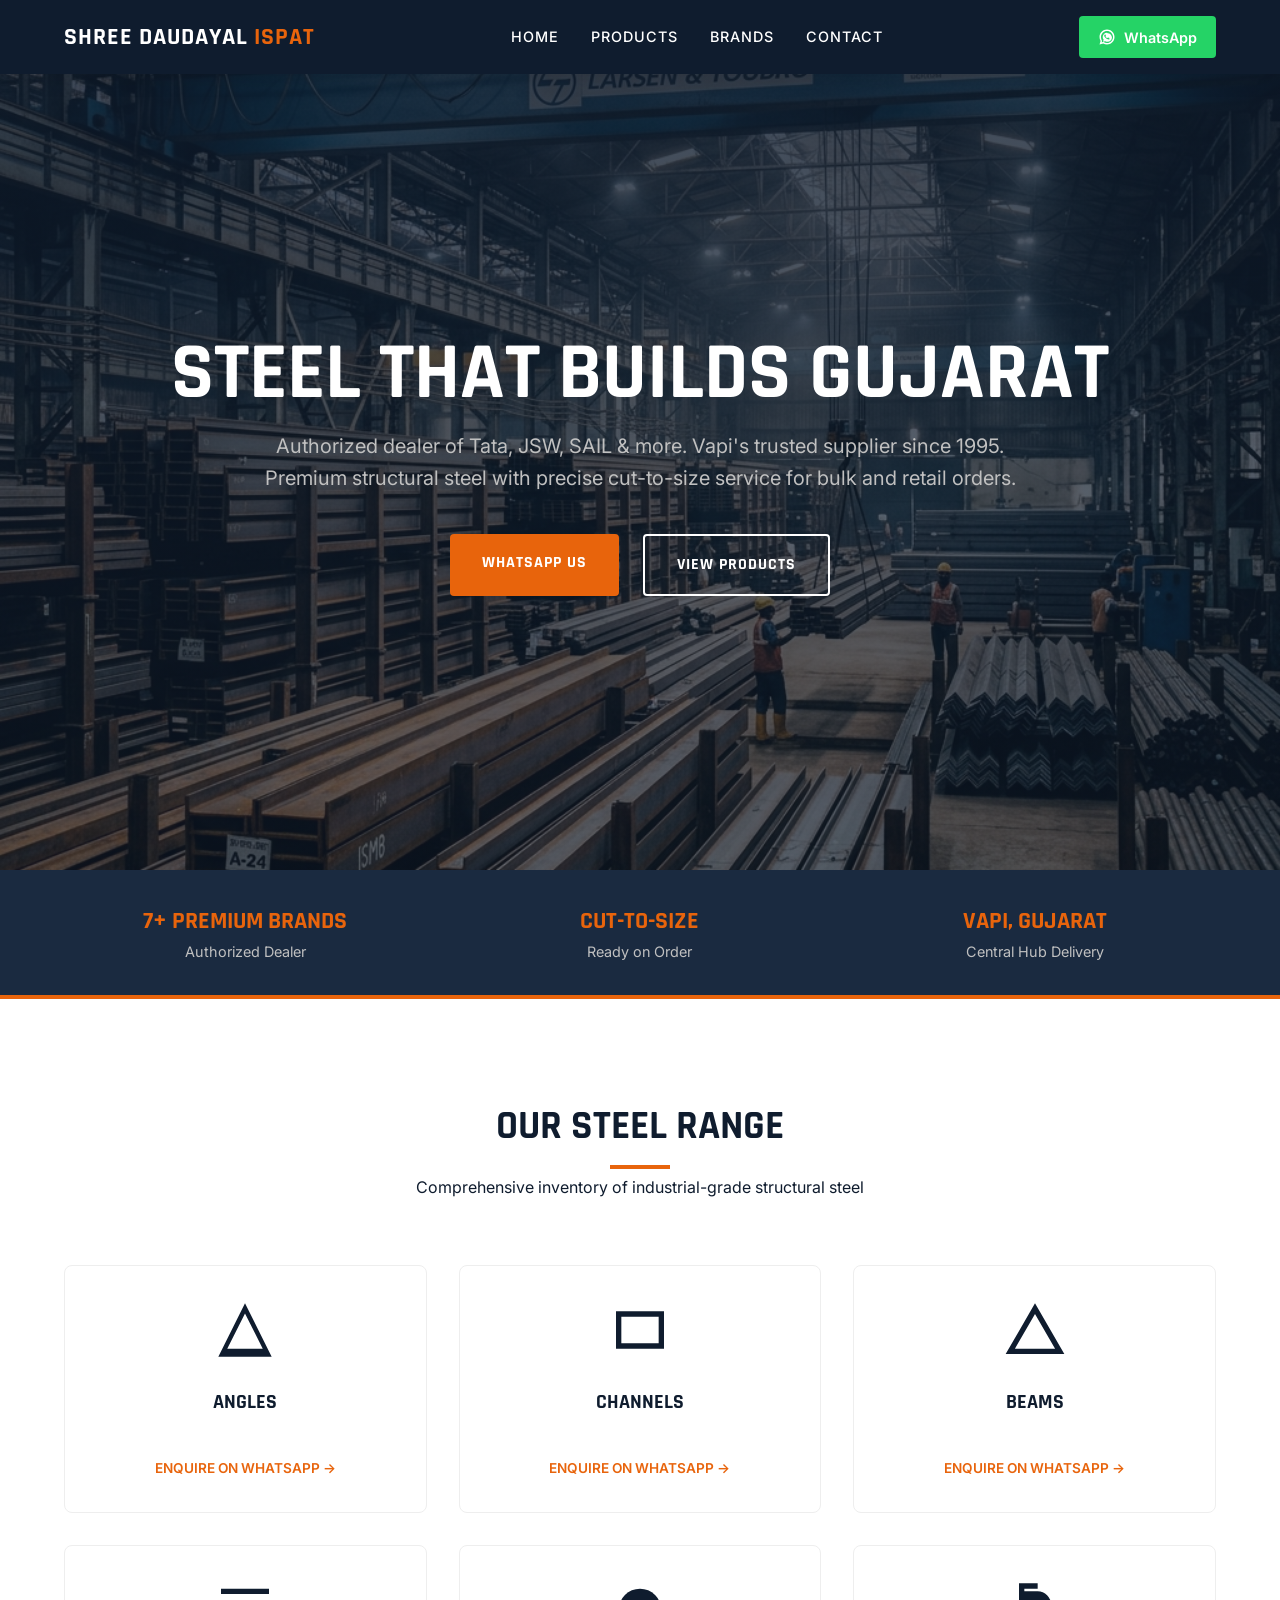
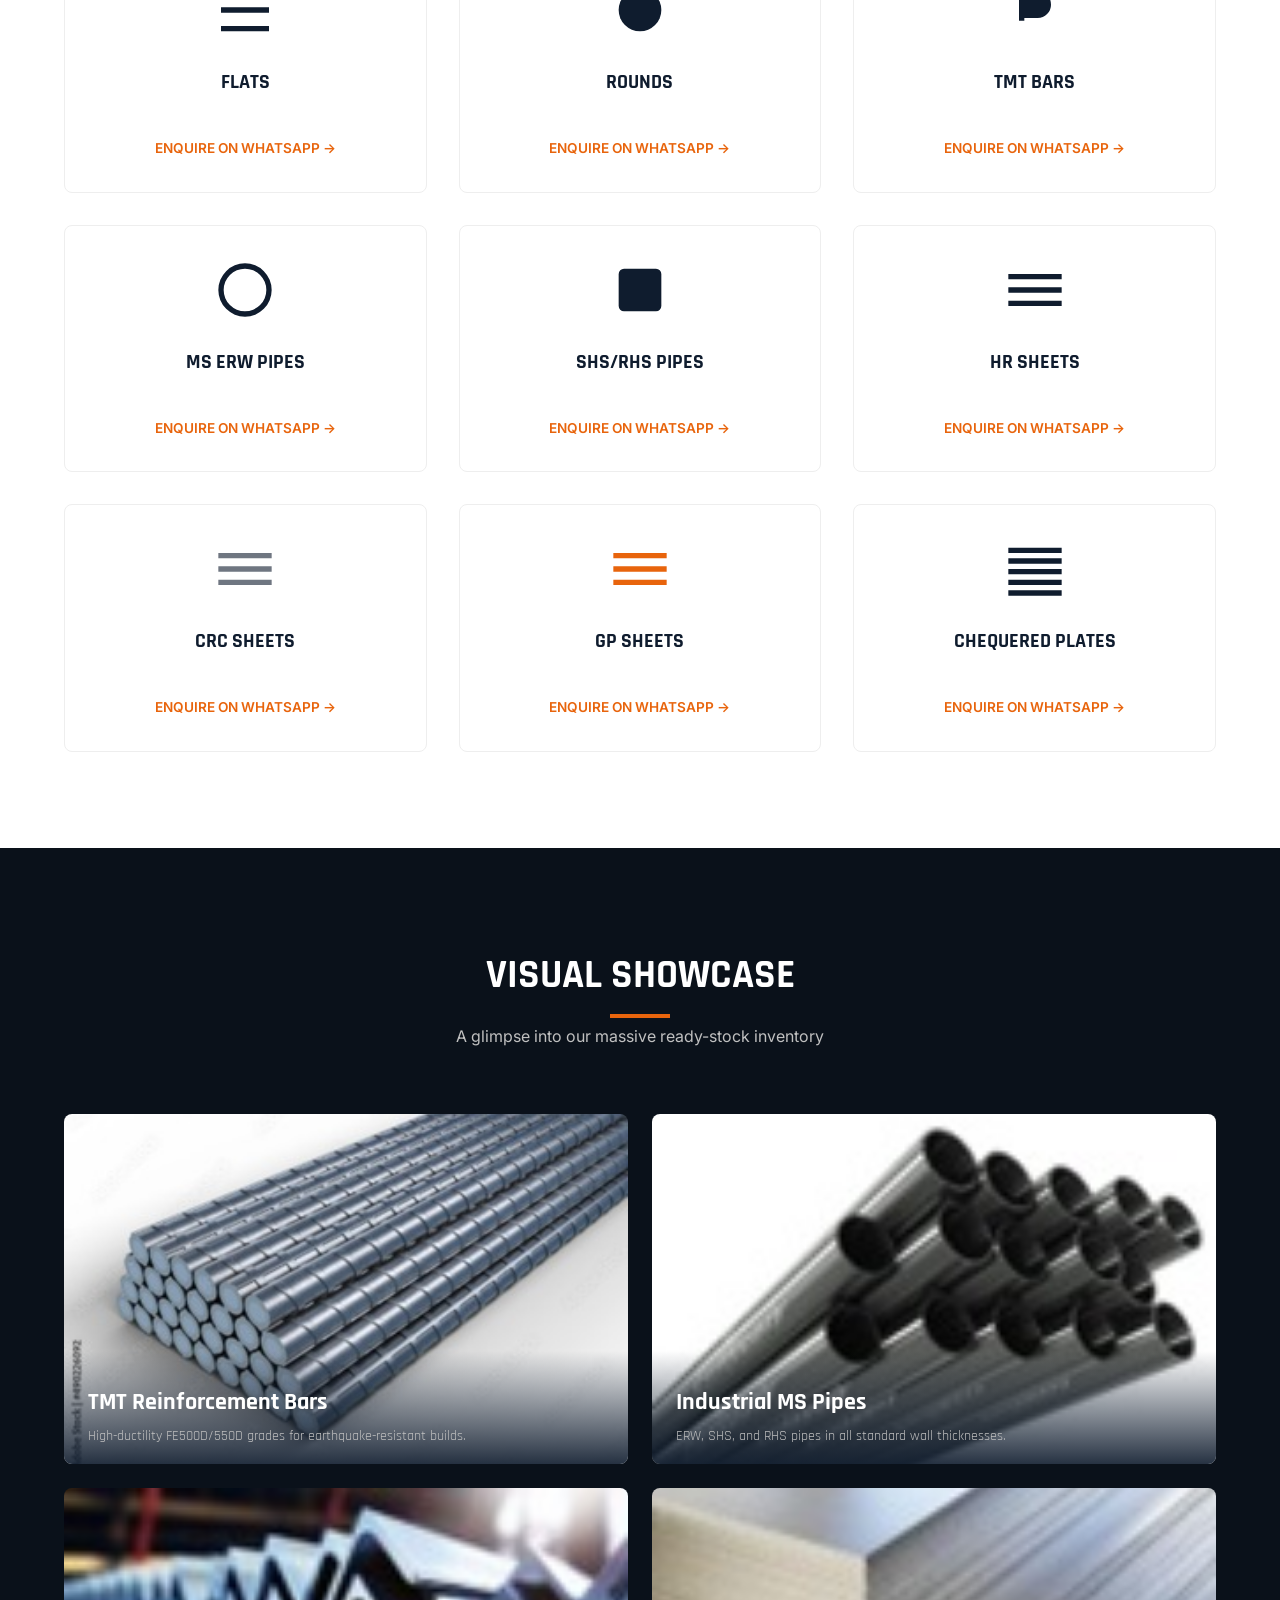
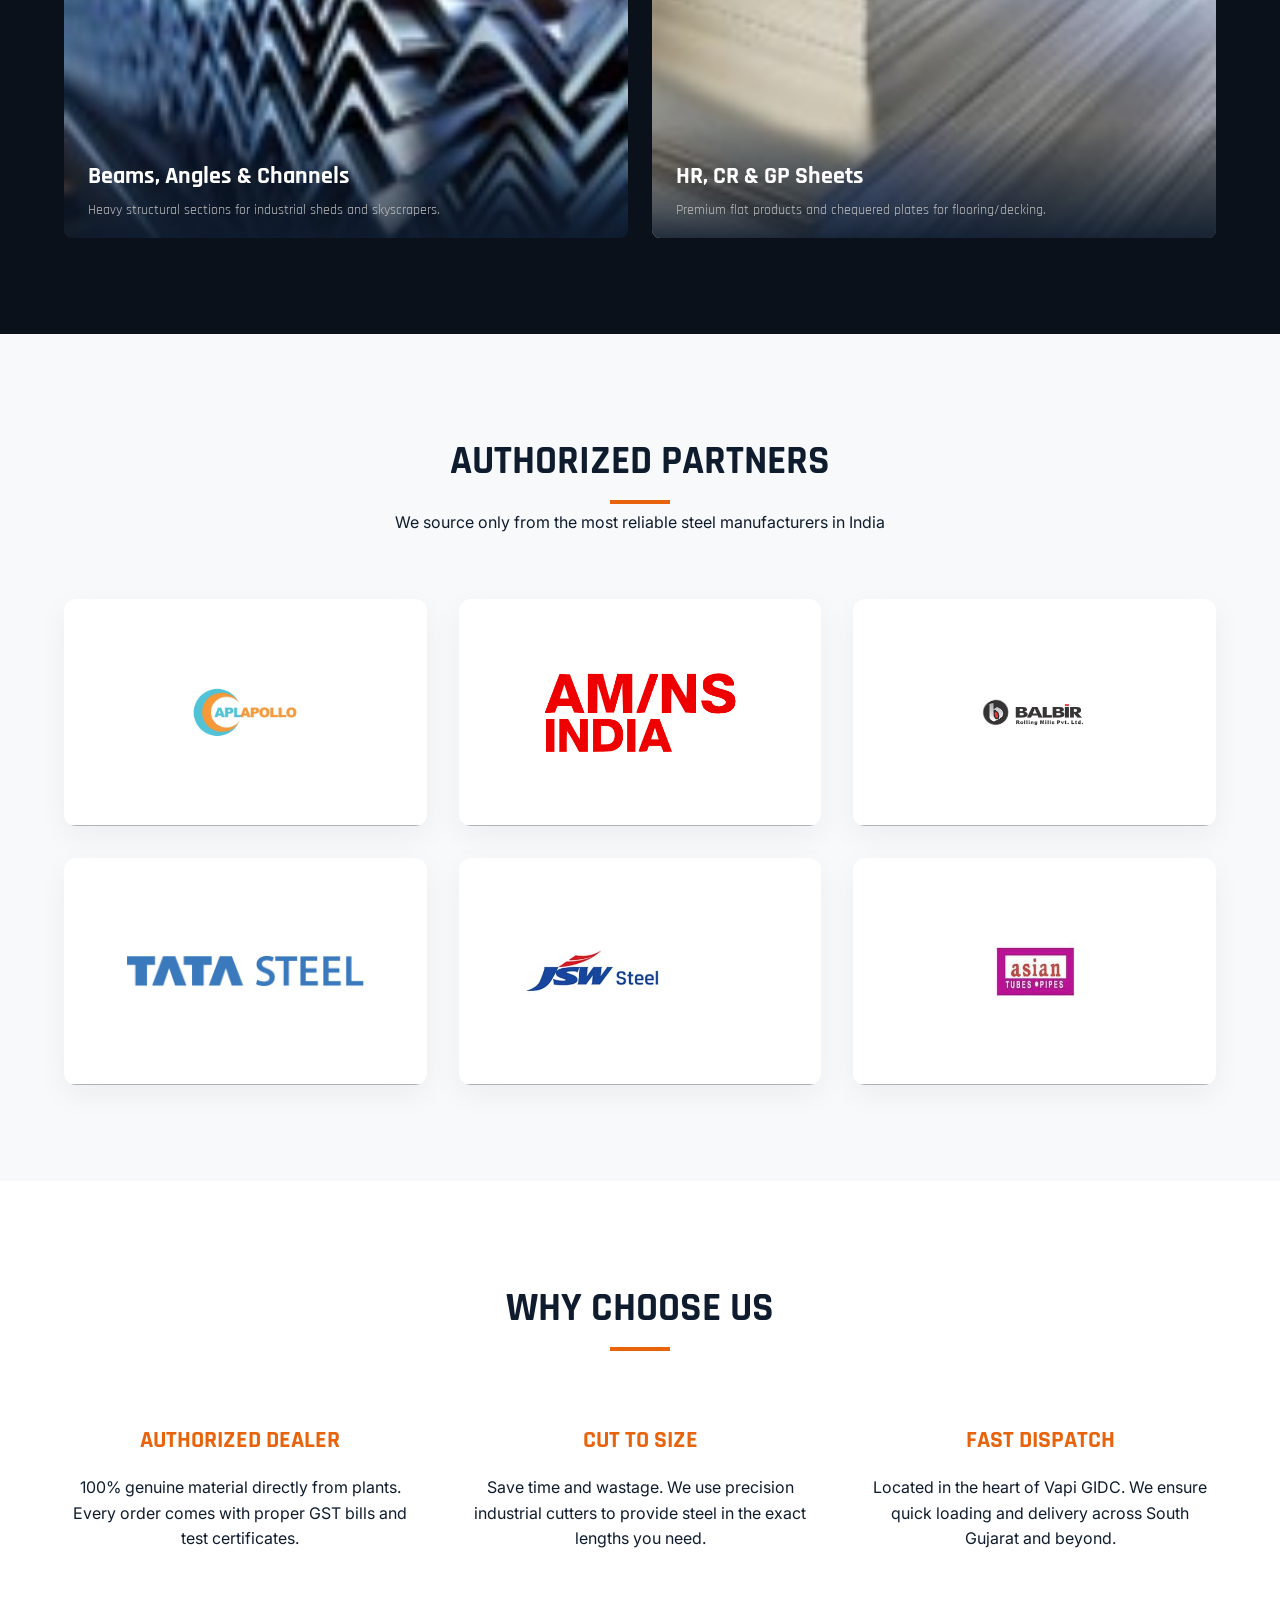
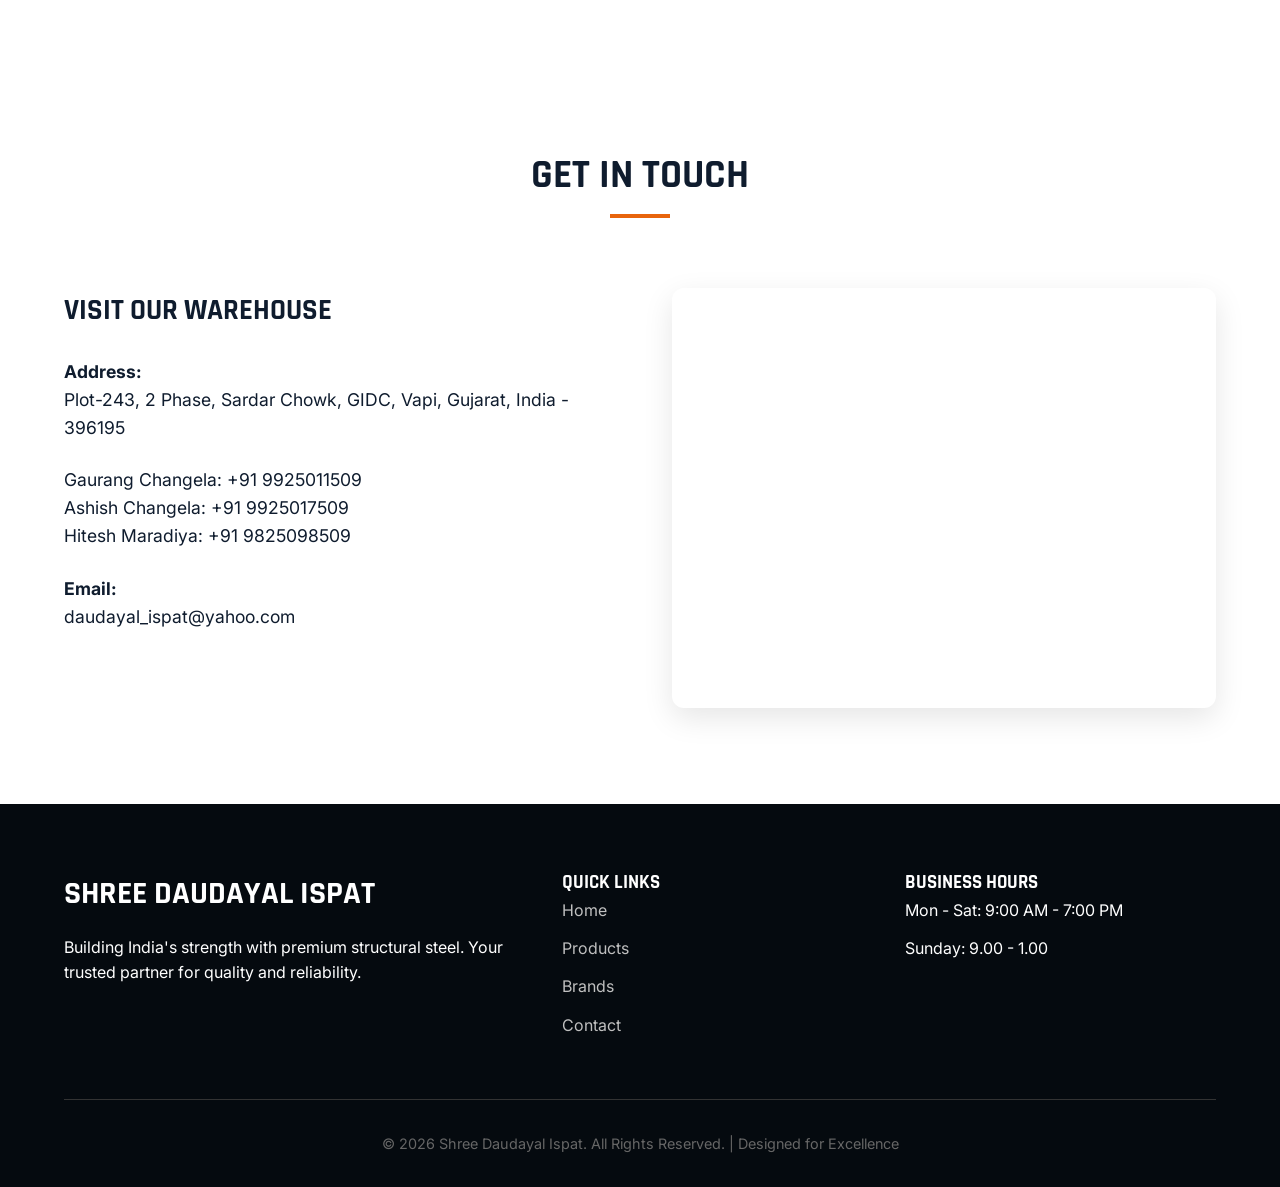
==== commit 9f86088e: "Fix: remove dashed border from Google Maps embed" ====
--- a/index.html
+++ b/index.html
@@ -474,17 +474,17 @@
 
         .map-placeholder {
             width: 100%;
-            height: 400px;
-            background-color: var(--grey);
-            display: flex;
-            justify-content: center;
-            align-items: center;
-            border-radius: 8px;
-            color: var(--navy);
-            font-weight: 600;
-            text-align: center;
-            padding: 2rem;
-            border: 2px dashed var(--grey-dark);
+            height: 420px;
+            border-radius: 12px;
+            overflow: hidden;
+            box-shadow: 0 10px 30px rgba(0, 0, 0, 0.1);
+        }
+
+        .map-placeholder iframe {
+            width: 100%;
+            height: 100%;
+            border: 0;
+            display: block;
         }
 
         .enquiry-note {
@@ -554,6 +554,7 @@
             .partners-grid {
                 grid-template-columns: repeat(3, 1fr);
             }
+
             .footer-grid {
                 grid-template-columns: 1.5fr 1fr 1fr;
                 gap: 2rem;
@@ -562,19 +563,24 @@
 
         /* Tablets & Small Laptops (768px - 1023px) */
         @media (max-width: 1024px) {
+
             .why-us-grid,
             .contact-container {
                 grid-template-columns: 1fr;
             }
+
             .partners-grid {
                 grid-template-columns: repeat(2, 1fr);
             }
+
             .gallery-grid {
                 grid-template-columns: 1fr;
             }
+
             .trust-bar {
                 grid-template-columns: repeat(3, 1fr);
             }
+
             .section-padding {
                 padding: 4rem 5%;
             }
@@ -595,6 +601,7 @@
                 padding: 5px;
                 z-index: 1001;
             }
+
             .menu-toggle span {
                 display: block;
                 width: 25px;
@@ -604,12 +611,15 @@
                 transition: var(--transition);
                 border-radius: 2px;
             }
+
             .menu-toggle.open span:nth-child(1) {
                 transform: translateY(7px) rotate(45deg);
             }
+
             .menu-toggle.open span:nth-child(2) {
                 opacity: 0;
             }
+
             .menu-toggle.open span:nth-child(3) {
                 transform: translateY(-7px) rotate(-45deg);
             }
@@ -628,11 +638,13 @@
                 gap: 1.5rem;
                 transition: right 0.3s ease;
                 z-index: 1000;
-                box-shadow: -5px 0 30px rgba(0,0,0,0.3);
-            }
+                box-shadow: -5px 0 30px rgba(0, 0, 0, 0.3);
+            }
+
             .nav-links.open {
                 right: 0;
             }
+
             .nav-links a {
                 font-size: 1.1rem;
             }
@@ -642,14 +654,17 @@
                 min-height: 80vh;
                 padding: 8rem 5% 4rem;
             }
+
             .hero h1 {
                 font-size: clamp(2rem, 10vw, 3.5rem);
             }
+
             .hero-btns {
                 flex-direction: column;
                 width: 100%;
                 gap: 1rem;
             }
+
             .btn {
                 width: 100%;
                 text-align: center;
@@ -665,6 +680,7 @@
                 grid-template-columns: repeat(2, 1fr);
                 gap: 1rem;
             }
+
             .partner-card {
                 aspect-ratio: 4 / 3;
             }
@@ -672,6 +688,7 @@
             .gallery-grid {
                 grid-template-columns: 1fr;
             }
+
             .gallery-item {
                 height: 250px;
             }
@@ -690,9 +707,11 @@
                 padding: 0.5rem 0.8rem;
                 font-size: 0.8rem;
             }
+
             .section-padding {
                 padding: 3rem 5%;
             }
+
             .section-header h2 {
                 font-size: 2rem;
             }
@@ -703,30 +722,39 @@
             .partners-grid {
                 grid-template-columns: 1fr;
             }
+
             .partner-card {
                 aspect-ratio: 16 / 9;
             }
+
             .hero h1 {
                 font-size: 2rem;
             }
+
             .hero p {
                 font-size: 1rem;
             }
+
             .products-grid {
                 grid-template-columns: 1fr;
             }
+
             .trust-bar {
                 padding: 1.5rem 5%;
             }
+
             .gallery-item {
                 height: 200px;
             }
+
             .footer-logo h2 {
                 font-size: 1.5rem;
             }
+
             .section-padding {
                 padding: 2.5rem 4%;
             }
+
             .logo-text {
                 font-size: 1.2rem;
             }
@@ -1086,7 +1114,7 @@
                 <h3>Business Hours</h3>
                 <ul>
                     <li>Mon - Sat: 9:00 AM - 7:00 PM</li>
-                    <li>Sunday: Closed</li>
+                    <li>Sunday: 9.00 - 1.00</li>
                 </ul>
             </div>
         </div>
@@ -1112,7 +1140,7 @@
         }
 
         // Close menu on outside click
-        document.addEventListener('click', function(e) {
+        document.addEventListener('click', function (e) {
             const nav = document.querySelector('nav');
             if (!nav.contains(e.target)) closeMenu();
         });
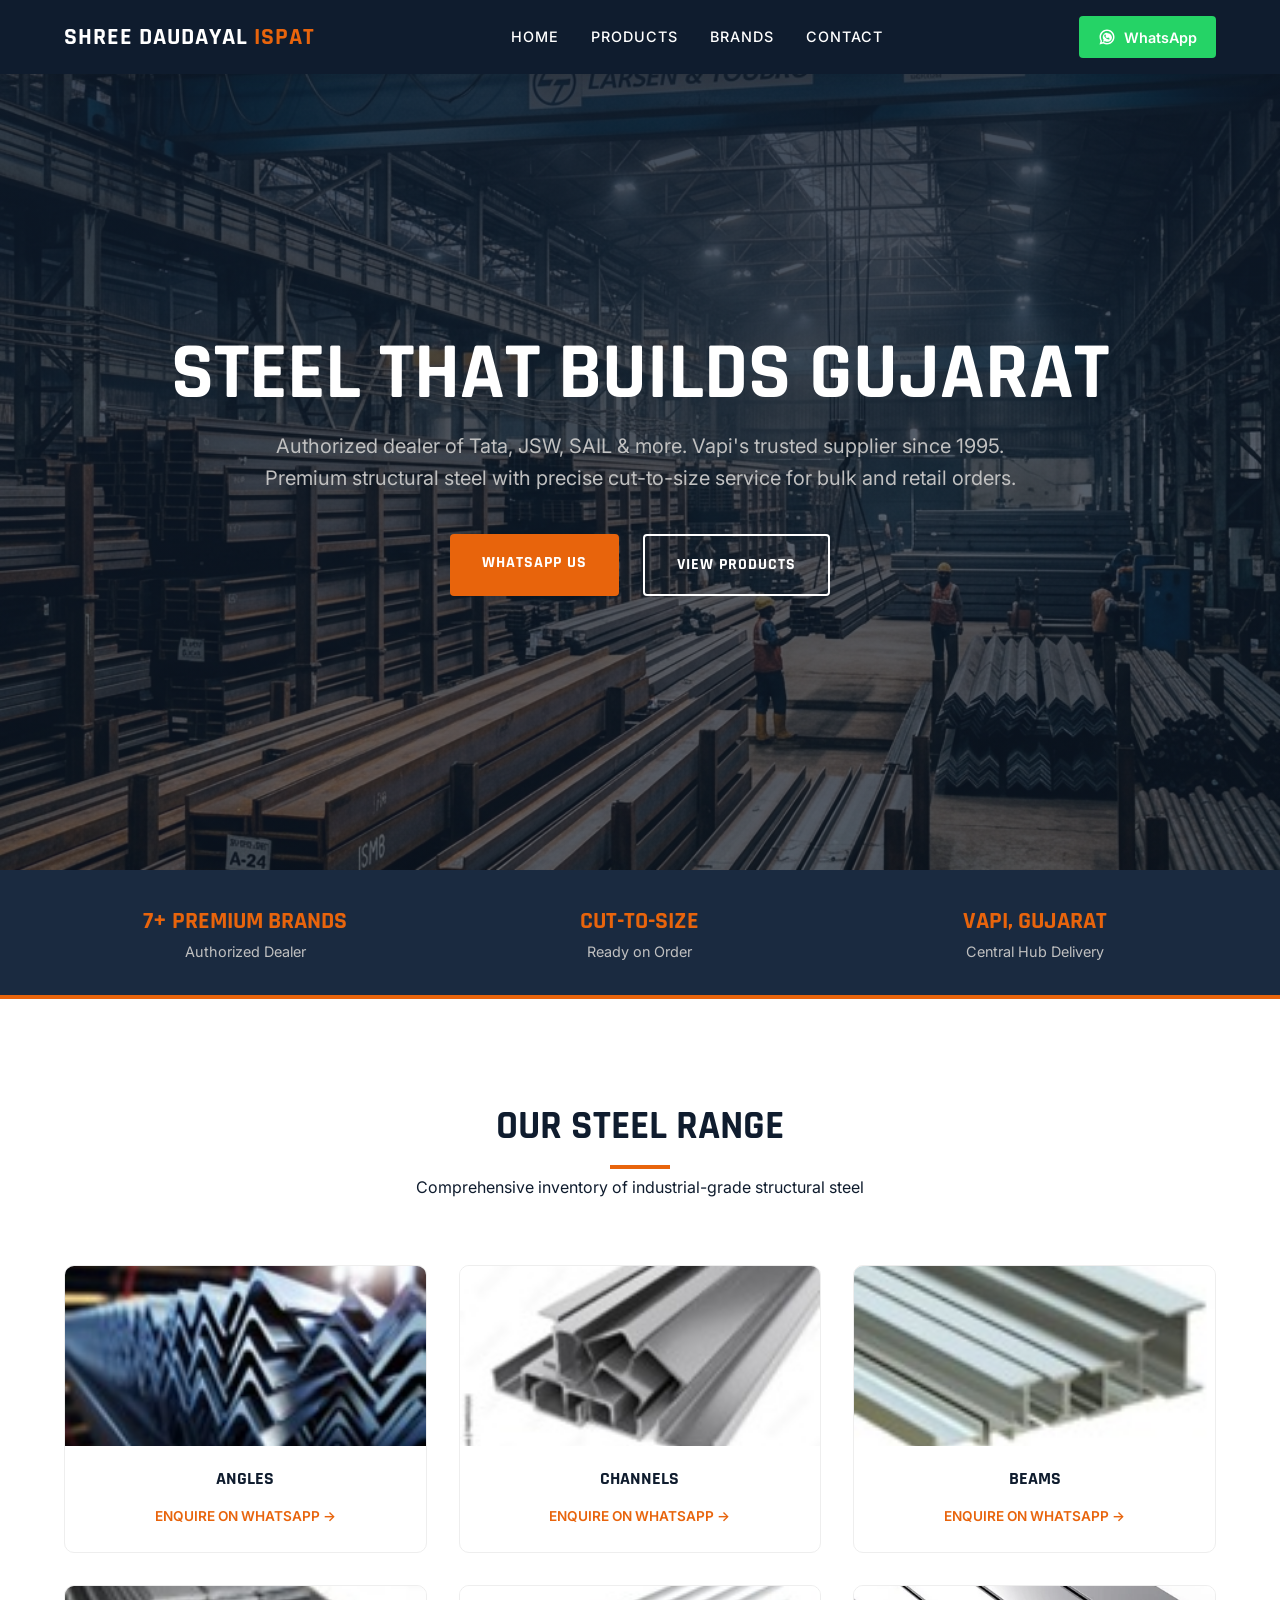
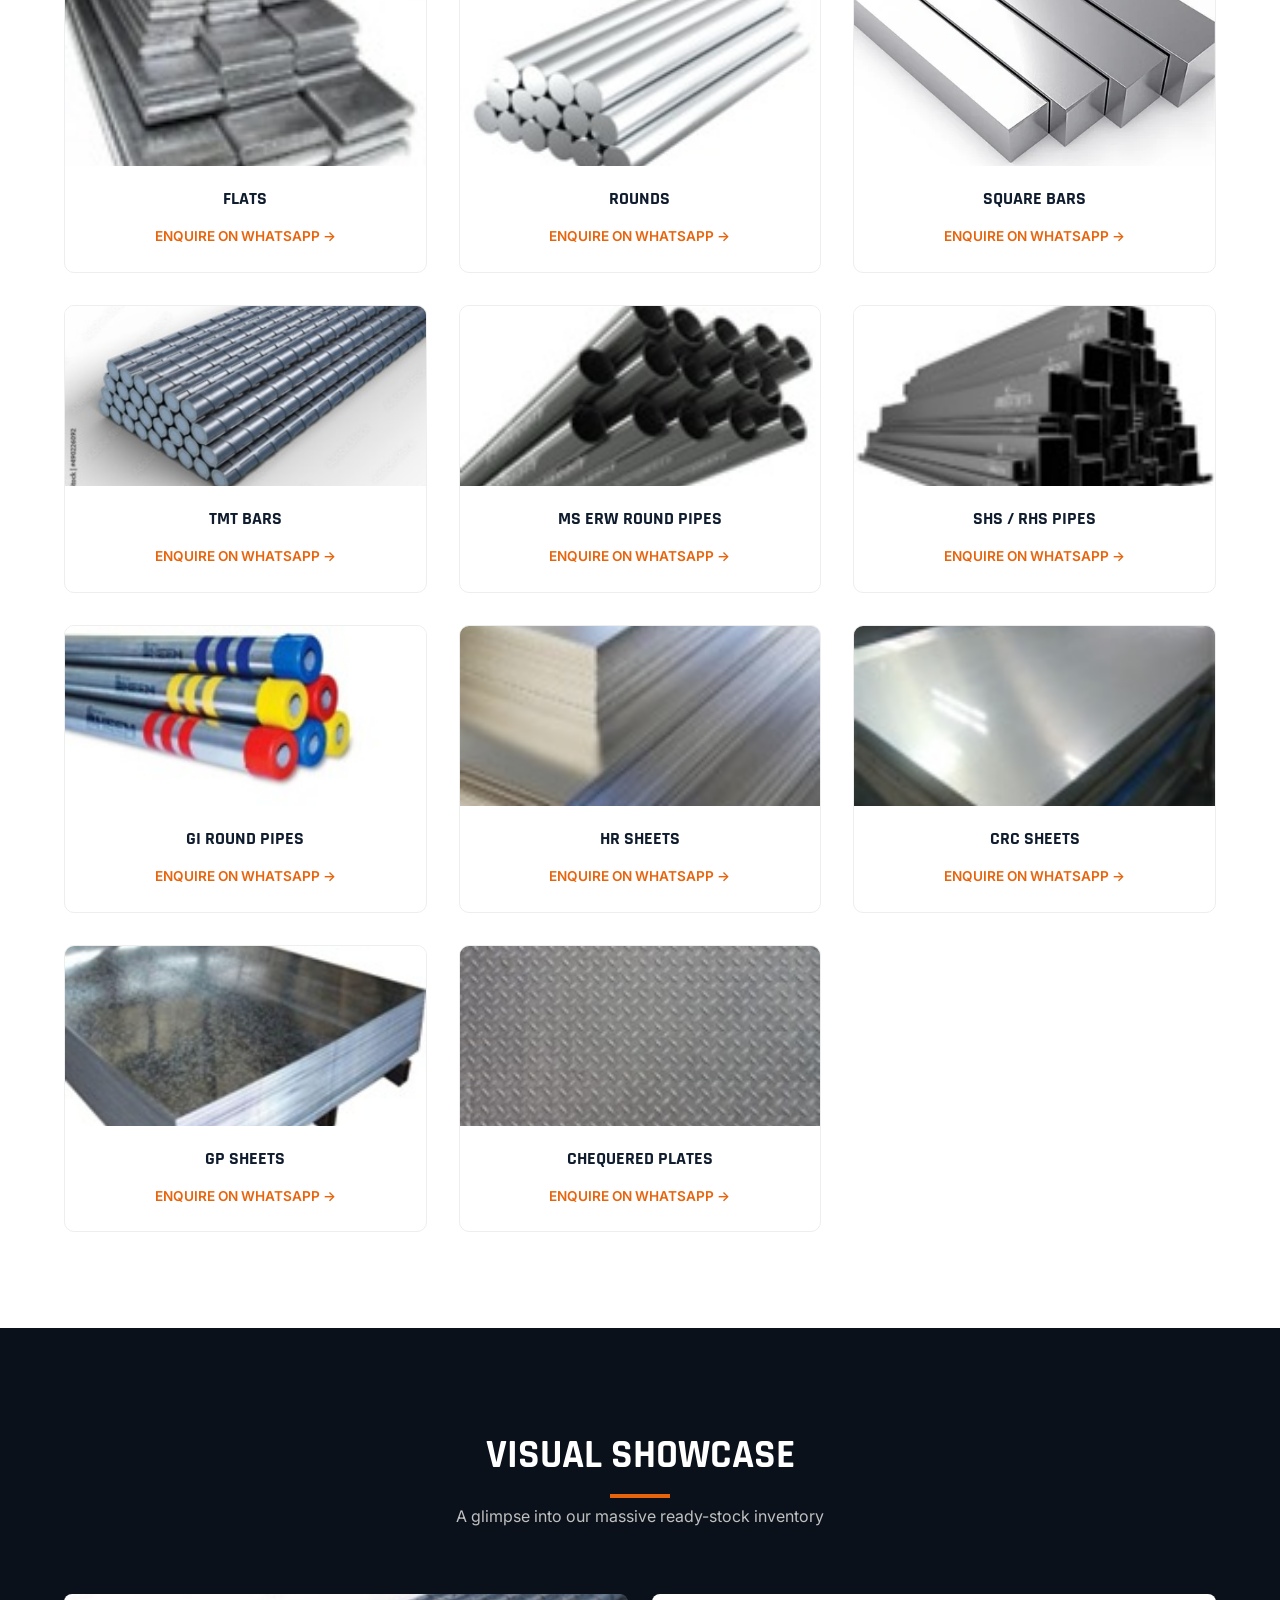
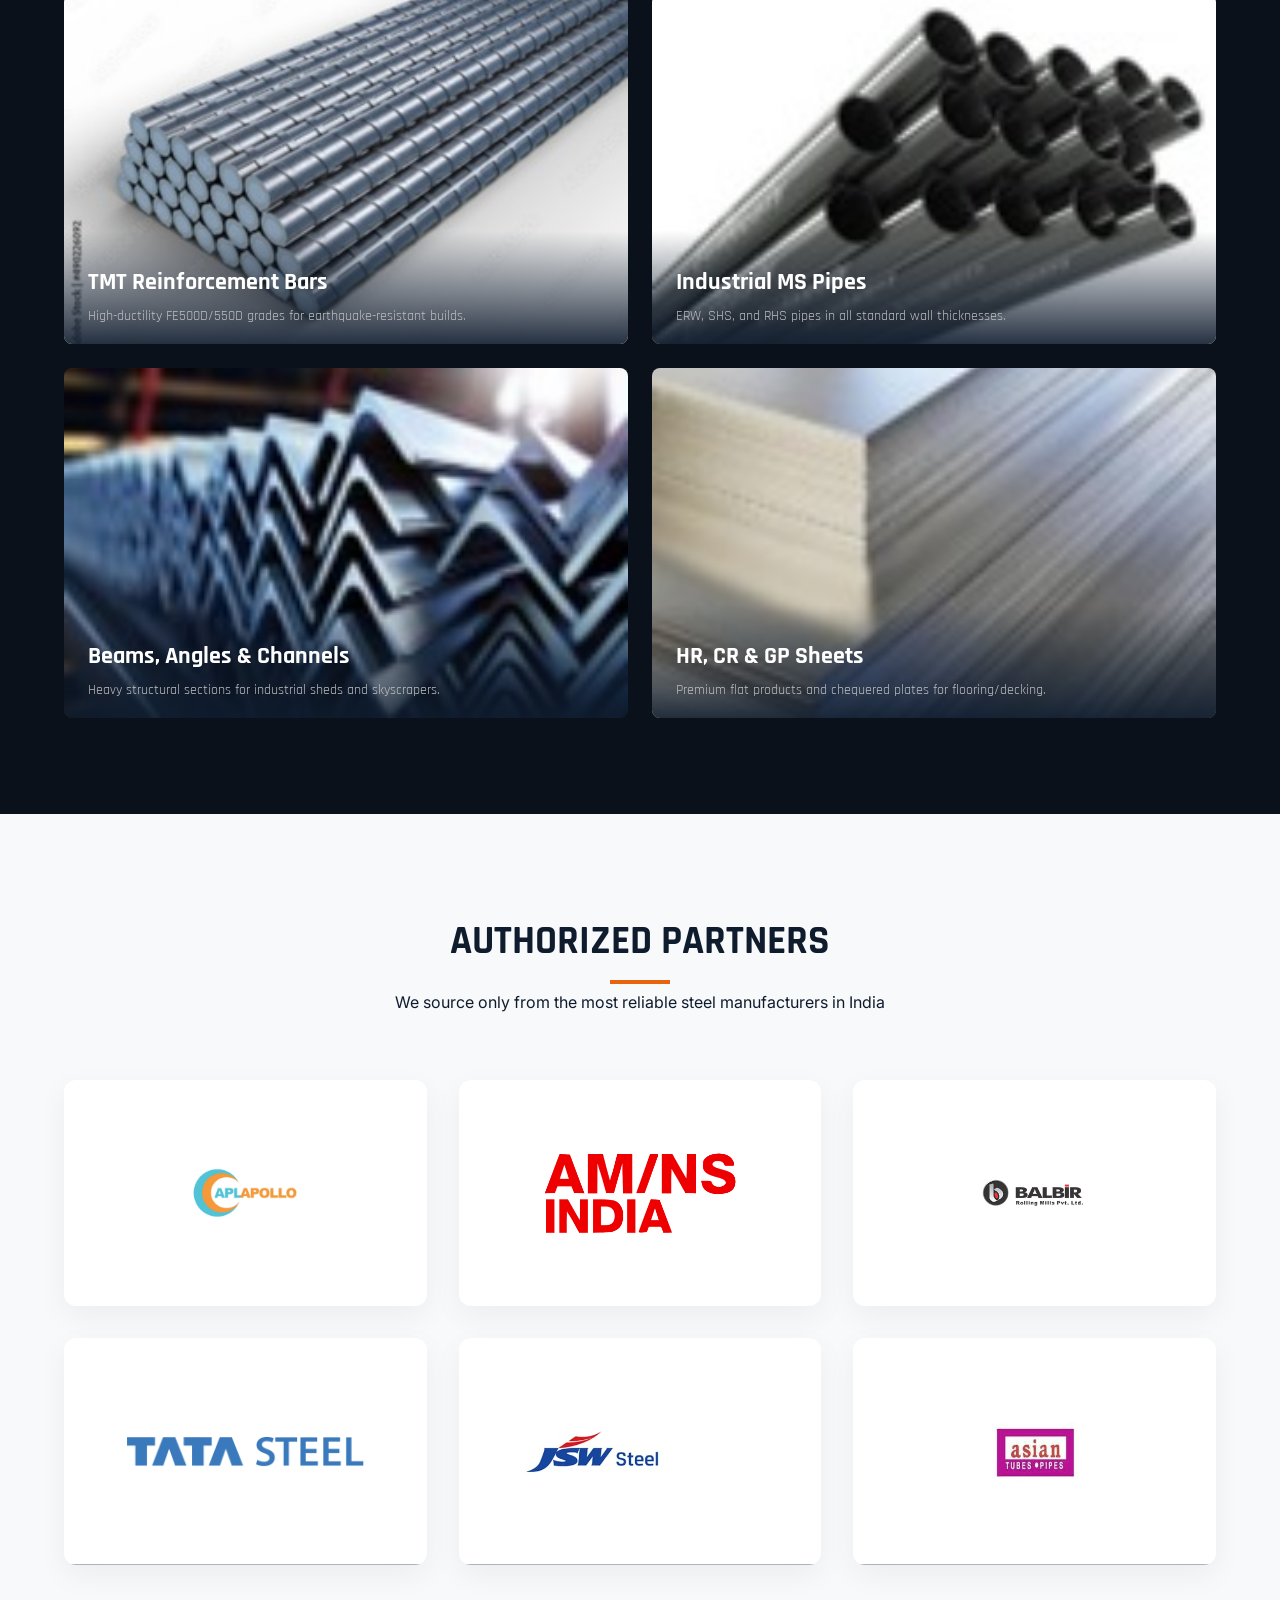
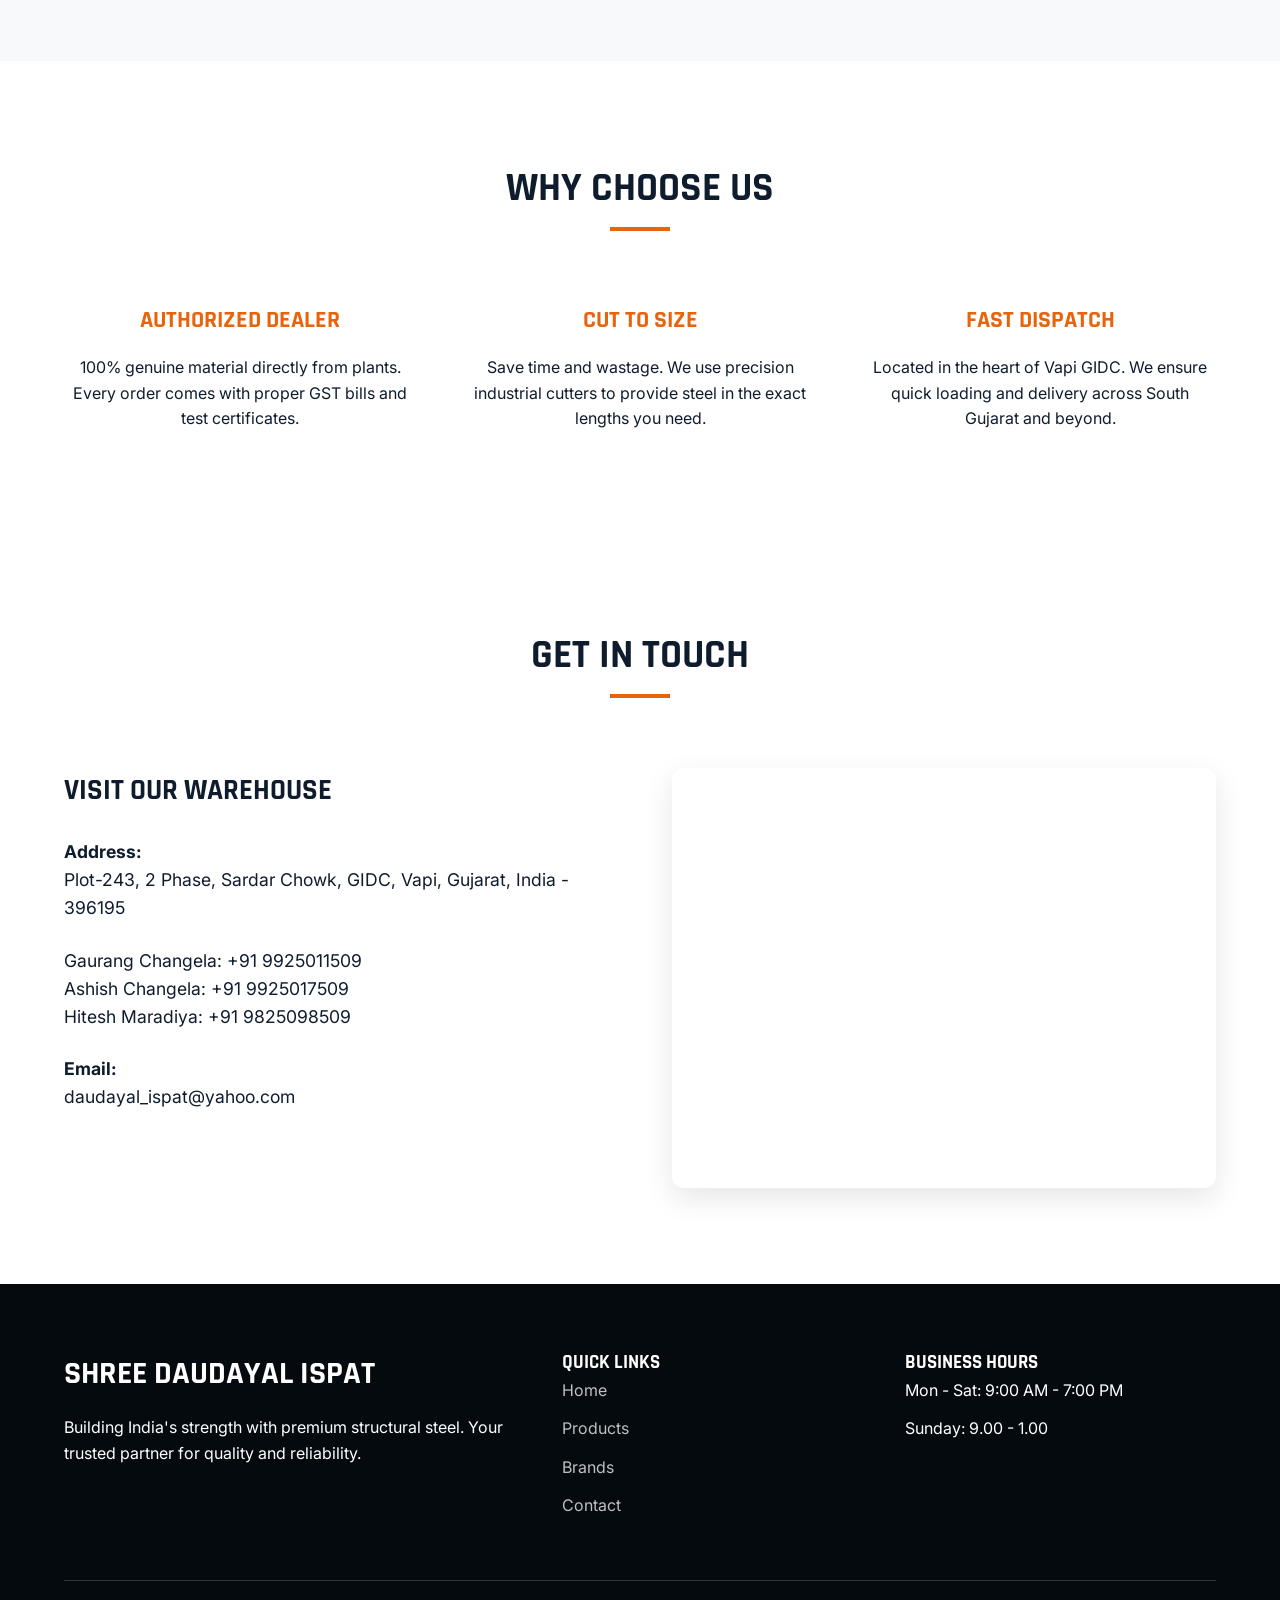
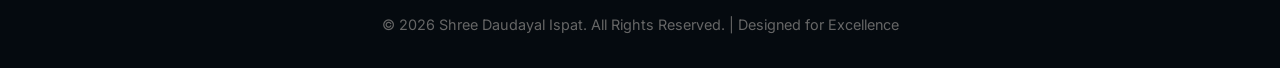
==== commit 174abd60: "Update: replace SVG icons with real product images (14 products)" ====
--- a/index.html
+++ b/index.html
@@ -252,8 +252,8 @@
         .product-card {
             background: var(--white);
             border: 1px solid #eee;
-            border-radius: 8px;
-            padding: 2rem;
+            border-radius: 10px;
+            overflow: hidden;
             text-align: center;
             transition: var(--transition);
             display: flex;
@@ -264,29 +264,42 @@
 
         .product-card:hover {
             border-color: var(--orange);
-            transform: translateY(-10px);
-            box-shadow: 0 20px 40px rgba(0, 0, 0, 0.05);
-        }
-
-        .product-icon {
-            width: 64px;
-            height: 64px;
-            margin-bottom: 1.5rem;
-            fill: var(--navy);
-            transition: var(--transition);
-        }
-
-        .product-card:hover .product-icon {
-            fill: var(--orange);
+            transform: translateY(-8px);
+            box-shadow: 0 20px 40px rgba(0, 0, 0, 0.1);
+        }
+
+        .product-img-wrap {
+            width: 100%;
+            height: 180px;
+            overflow: hidden;
+        }
+
+        .product-img-wrap img {
+            width: 100%;
+            height: 100%;
+            object-fit: cover;
+            transition: transform 0.4s ease;
+        }
+
+        .product-card:hover .product-img-wrap img {
+            transform: scale(1.08);
+        }
+
+        .product-card-body {
+            padding: 1.2rem 1.5rem 1.5rem;
+            width: 100%;
+            display: flex;
+            flex-direction: column;
+            align-items: center;
         }
 
         .product-card h3 {
-            font-size: 1.25rem;
-            margin-bottom: 1rem;
+            font-size: 1.1rem;
+            margin-bottom: 0.8rem;
+            color: var(--navy);
         }
 
         .enquire-btn {
-            margin-top: 1.5rem;
             color: var(--orange);
             text-decoration: none;
             font-weight: 600;
@@ -820,115 +833,145 @@
         </div>
 
         <div class="products-grid">
-            <!-- Product Card 1 -->
-            <div class="product-card">
-                <svg class="product-icon" viewBox="0 0 24 24">
-                    <path d="M12,2L2,22H22L12,2M12,5.84L18.66,19H5.34L12,5.84Z" />
-                </svg>
-                <h3>Angles</h3>
-                <a href="https://wa.me/91XXXXXXXXXX?text=Hello%2C%20I%20want%20to%20enquire%20about%20Angles"
-                    class="enquire-btn">Enquire on WhatsApp →</a>
-            </div>
-            <!-- Product Card 2 -->
-            <div class="product-card">
-                <svg class="product-icon" viewBox="0 0 24 24">
-                    <path d="M3,5V19H21V5H3M19,17H5V7H19V17Z" />
-                </svg>
-                <h3>Channels</h3>
-                <a href="https://wa.me/91XXXXXXXXXX?text=Hello%2C%20I%20want%20to%20enquire%20about%20Channels"
-                    class="enquire-btn">Enquire on WhatsApp →</a>
-            </div>
-            <!-- Product Card 3 -->
-            <div class="product-card">
-                <svg class="product-icon" viewBox="0 0 24 24">
-                    <path d="M12,2L1,21H23L12,2M12,6L19.53,19H4.47L12,6Z" />
-                </svg>
-                <h3>Beams</h3>
-                <a href="https://wa.me/91XXXXXXXXXX?text=Hello%2C%20I%20want%20to%20enquire%20about%20Beams"
-                    class="enquire-btn">Enquire on WhatsApp →</a>
-            </div>
-            <!-- Product Card 4 -->
-            <div class="product-card">
-                <svg class="product-icon" viewBox="0 0 24 24">
-                    <path d="M3,11H21V13H3V11M3,18H21V20H3V18M3,4H21V6H3V4Z" />
-                </svg>
-                <h3>Flats</h3>
-                <a href="https://wa.me/91XXXXXXXXXX?text=Hello%2C%20I%20want%20to%20enquire%20about%20Flats"
-                    class="enquire-btn">Enquire on WhatsApp →</a>
-            </div>
-            <!-- Product Card 5 -->
-            <div class="product-card">
-                <svg class="product-icon" viewBox="0 0 24 24">
-                    <circle cx="12" cy="12" r="8" />
-                </svg>
-                <h3>Rounds</h3>
-                <a href="https://wa.me/91XXXXXXXXXX?text=Hello%2C%20I%20want%20to%20enquire%20about%20Rounds"
-                    class="enquire-btn">Enquire on WhatsApp →</a>
-            </div>
-            <!-- Product Card 6 -->
-            <div class="product-card">
-                <svg class="product-icon" viewBox="0 0 24 24">
-                    <path
-                        d="M13,2H6V22H8V15H13A5,5 0 0,0 18,10A5,5 0 0,0 13,5H8V4H13A6,6 0 0,1 19,10A6,6 0 0,1 13,16H8V22H6V16H13A6,6 0 0,0 19,10A6,6 0 0,0 13,4V2Z" />
-                </svg>
-                <h3>TMT Bars</h3>
-                <a href="https://wa.me/91XXXXXXXXXX?text=Hello%2C%20I%20want%20to%20enquire%20about%20TMT%20Bars"
-                    class="enquire-btn">Enquire on WhatsApp →</a>
-            </div>
-            <!-- Product Card 7 -->
-            <div class="product-card">
-                <svg class="product-icon" viewBox="0 0 24 24">
-                    <path
-                        d="M12,2A10,10 0 0,0 2,12A10,10 0 0,0 12,22A10,10 0 0,0 22,12A10,10 0 0,0 12,2M12,4A8,8 0 0,1 20,12A8,8 0 0,1 12,20A8,8 0 0,1 4,12A8,8 0 0,1 12,4Z" />
-                </svg>
-                <h3>MS ERW Pipes</h3>
-                <a href="https://wa.me/91XXXXXXXXXX?text=Hello%2C%20I%20want%20to%20enquire%20about%20MS%20ERW%20Pipes"
-                    class="enquire-btn">Enquire on WhatsApp →</a>
-            </div>
-            <!-- Product Card 8 -->
-            <div class="product-card">
-                <svg class="product-icon" viewBox="0 0 24 24">
-                    <rect x="4" y="4" width="16" height="16" rx="2" />
-                </svg>
-                <h3>SHS/RHS Pipes</h3>
-                <a href="https://wa.me/91XXXXXXXXXX?text=Hello%2C%20I%20want%20to%20enquire%20about%20SHS/RHS%20Pipes"
-                    class="enquire-btn">Enquire on WhatsApp →</a>
-            </div>
-            <!-- Product Card 9 -->
-            <div class="product-card">
-                <svg class="product-icon" viewBox="0 0 24 24">
-                    <path d="M2,13H22V11H2V13M2,18H22V16H2V18M2,8H22V6H2V8Z" />
-                </svg>
-                <h3>HR Sheets</h3>
-                <a href="https://wa.me/91XXXXXXXXXX?text=Hello%2C%20I%20want%20to%20enquire%20about%20HR%20Sheets"
-                    class="enquire-btn">Enquire on WhatsApp →</a>
-            </div>
-            <!-- Product Card 10 -->
-            <div class="product-card">
-                <svg class="product-icon" viewBox="0 0 24 24">
-                    <path d="M2,13H22V11H2V13M2,18H22V16H2V18M2,8H22V6H2V8Z" opacity="0.6" />
-                </svg>
-                <h3>CRC Sheets</h3>
-                <a href="https://wa.me/91XXXXXXXXXX?text=Hello%2C%20I%20want%20to%20enquire%20about%20CRC%20Sheets"
-                    class="enquire-btn">Enquire on WhatsApp →</a>
-            </div>
-            <!-- Product Card 11 -->
-            <div class="product-card">
-                <svg class="product-icon" viewBox="0 0 24 24">
-                    <path d="M2,13H22V11H2V13M2,18H22V16H2V18M2,8H22V6H2V8Z" fill="#e8640c" />
-                </svg>
-                <h3>GP Sheets</h3>
-                <a href="https://wa.me/91XXXXXXXXXX?text=Hello%2C%20I%20want%20to%20enquire%20about%20GP%20Sheets"
-                    class="enquire-btn">Enquire on WhatsApp →</a>
-            </div>
-            <!-- Product Card 12 -->
-            <div class="product-card">
-                <svg class="product-icon" viewBox="0 0 24 24">
-                    <path d="M2,4H22V6H2V4M2,8H22V10H2V8M2,12H22V14H2V12M2,16H22V18H2V16M2,20H22V22H2V20Z" />
-                </svg>
-                <h3>Chequered Plates</h3>
-                <a href="https://wa.me/91XXXXXXXXXX?text=Hello%2C%20I%20want%20to%20enquire%20about%20Chequered%20Plates"
-                    class="enquire-btn">Enquire on WhatsApp →</a>
+            <!-- MS Angle -->
+            <div class="product-card">
+                <div class="product-img-wrap">
+                    <img src="MS Angle.jpg" alt="MS Angles">
+                </div>
+                <div class="product-card-body">
+                    <h3>Angles</h3>
+                    <a href="https://wa.me/91XXXXXXXXXX?text=Hello%2C%20I%20want%20to%20enquire%20about%20Angles" class="enquire-btn">Enquire on WhatsApp →</a>
+                </div>
+            </div>
+            <!-- MS Channel -->
+            <div class="product-card">
+                <div class="product-img-wrap">
+                    <img src="MS Channel.jpg" alt="MS Channels">
+                </div>
+                <div class="product-card-body">
+                    <h3>Channels</h3>
+                    <a href="https://wa.me/91XXXXXXXXXX?text=Hello%2C%20I%20want%20to%20enquire%20about%20Channels" class="enquire-btn">Enquire on WhatsApp →</a>
+                </div>
+            </div>
+            <!-- Beams -->
+            <div class="product-card">
+                <div class="product-img-wrap">
+                    <img src="beam.jpg" alt="Beams">
+                </div>
+                <div class="product-card-body">
+                    <h3>Beams</h3>
+                    <a href="https://wa.me/91XXXXXXXXXX?text=Hello%2C%20I%20want%20to%20enquire%20about%20Beams" class="enquire-btn">Enquire on WhatsApp →</a>
+                </div>
+            </div>
+            <!-- MS Flat Bars -->
+            <div class="product-card">
+                <div class="product-img-wrap">
+                    <img src="MS Flat bars.jpg" alt="MS Flat Bars">
+                </div>
+                <div class="product-card-body">
+                    <h3>Flats</h3>
+                    <a href="https://wa.me/91XXXXXXXXXX?text=Hello%2C%20I%20want%20to%20enquire%20about%20Flats" class="enquire-btn">Enquire on WhatsApp →</a>
+                </div>
+            </div>
+            <!-- MS Round Bars -->
+            <div class="product-card">
+                <div class="product-img-wrap">
+                    <img src="MS Round Bars.jpg" alt="MS Round Bars">
+                </div>
+                <div class="product-card-body">
+                    <h3>Rounds</h3>
+                    <a href="https://wa.me/91XXXXXXXXXX?text=Hello%2C%20I%20want%20to%20enquire%20about%20Rounds" class="enquire-btn">Enquire on WhatsApp →</a>
+                </div>
+            </div>
+            <!-- Square Bars -->
+            <div class="product-card">
+                <div class="product-img-wrap">
+                    <img src="squarebars.webp" alt="Square Bars">
+                </div>
+                <div class="product-card-body">
+                    <h3>Square Bars</h3>
+                    <a href="https://wa.me/91XXXXXXXXXX?text=Hello%2C%20I%20want%20to%20enquire%20about%20Square%20Bars" class="enquire-btn">Enquire on WhatsApp →</a>
+                </div>
+            </div>
+            <!-- TMT Bars -->
+            <div class="product-card">
+                <div class="product-img-wrap">
+                    <img src="TMT Bars.jpg" alt="TMT Bars">
+                </div>
+                <div class="product-card-body">
+                    <h3>TMT Bars</h3>
+                    <a href="https://wa.me/91XXXXXXXXXX?text=Hello%2C%20I%20want%20to%20enquire%20about%20TMT%20Bars" class="enquire-btn">Enquire on WhatsApp →</a>
+                </div>
+            </div>
+            <!-- MS ERW Round Pipes -->
+            <div class="product-card">
+                <div class="product-img-wrap">
+                    <img src="MS ERW Round Pipes.jpg" alt="MS ERW Round Pipes">
+                </div>
+                <div class="product-card-body">
+                    <h3>MS ERW Round Pipes</h3>
+                    <a href="https://wa.me/91XXXXXXXXXX?text=Hello%2C%20I%20want%20to%20enquire%20about%20MS%20ERW%20Pipes" class="enquire-btn">Enquire on WhatsApp →</a>
+                </div>
+            </div>
+            <!-- SHS/RHS Pipes -->
+            <div class="product-card">
+                <div class="product-img-wrap">
+                    <img src="MS ERW SHS And RHS Pipes.jpg" alt="SHS RHS Pipes">
+                </div>
+                <div class="product-card-body">
+                    <h3>SHS / RHS Pipes</h3>
+                    <a href="https://wa.me/91XXXXXXXXXX?text=Hello%2C%20I%20want%20to%20enquire%20about%20SHS/RHS%20Pipes" class="enquire-btn">Enquire on WhatsApp →</a>
+                </div>
+            </div>
+            <!-- GI Round Pipes -->
+            <div class="product-card">
+                <div class="product-img-wrap">
+                    <img src="GI Round Pipes.jpg" alt="GI Round Pipes">
+                </div>
+                <div class="product-card-body">
+                    <h3>GI Round Pipes</h3>
+                    <a href="https://wa.me/91XXXXXXXXXX?text=Hello%2C%20I%20want%20to%20enquire%20about%20GI%20Round%20Pipes" class="enquire-btn">Enquire on WhatsApp →</a>
+                </div>
+            </div>
+            <!-- HR Sheets -->
+            <div class="product-card">
+                <div class="product-img-wrap">
+                    <img src="ms hr sheets.jpg" alt="HR Sheets">
+                </div>
+                <div class="product-card-body">
+                    <h3>HR Sheets</h3>
+                    <a href="https://wa.me/91XXXXXXXXXX?text=Hello%2C%20I%20want%20to%20enquire%20about%20HR%20Sheets" class="enquire-btn">Enquire on WhatsApp →</a>
+                </div>
+            </div>
+            <!-- CRC Sheets -->
+            <div class="product-card">
+                <div class="product-img-wrap">
+                    <img src="CRC Sheets.jpg" alt="CRC Sheets">
+                </div>
+                <div class="product-card-body">
+                    <h3>CRC Sheets</h3>
+                    <a href="https://wa.me/91XXXXXXXXXX?text=Hello%2C%20I%20want%20to%20enquire%20about%20CRC%20Sheets" class="enquire-btn">Enquire on WhatsApp →</a>
+                </div>
+            </div>
+            <!-- GP Sheets -->
+            <div class="product-card">
+                <div class="product-img-wrap">
+                    <img src="GP Sheet.jpg" alt="GP Sheets">
+                </div>
+                <div class="product-card-body">
+                    <h3>GP Sheets</h3>
+                    <a href="https://wa.me/91XXXXXXXXXX?text=Hello%2C%20I%20want%20to%20enquire%20about%20GP%20Sheets" class="enquire-btn">Enquire on WhatsApp →</a>
+                </div>
+            </div>
+            <!-- Chequered Plates -->
+            <div class="product-card">
+                <div class="product-img-wrap">
+                    <img src="MS Chequered Plate.jpg" alt="MS Chequered Plates">
+                </div>
+                <div class="product-card-body">
+                    <h3>Chequered Plates</h3>
+                    <a href="https://wa.me/91XXXXXXXXXX?text=Hello%2C%20I%20want%20to%20enquire%20about%20Chequered%20Plates" class="enquire-btn">Enquire on WhatsApp →</a>
+                </div>
             </div>
         </div>
     </section>
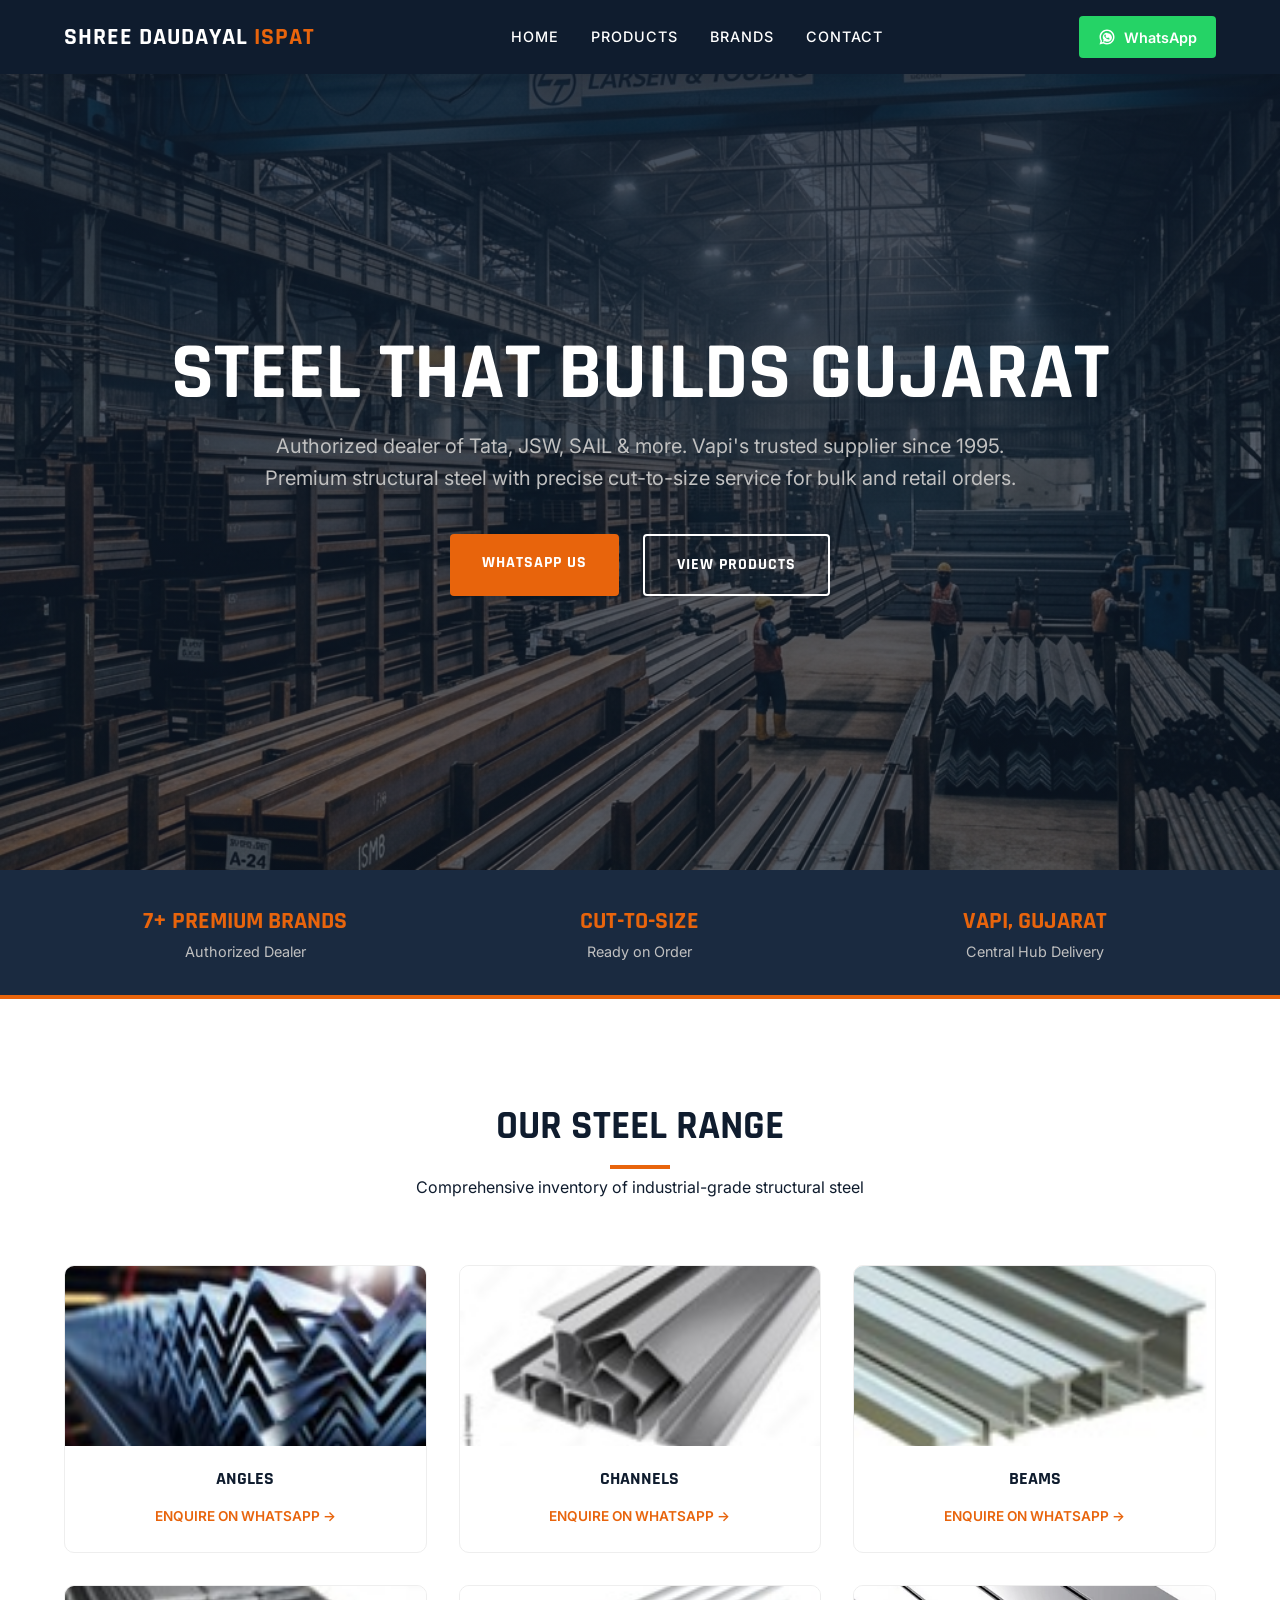
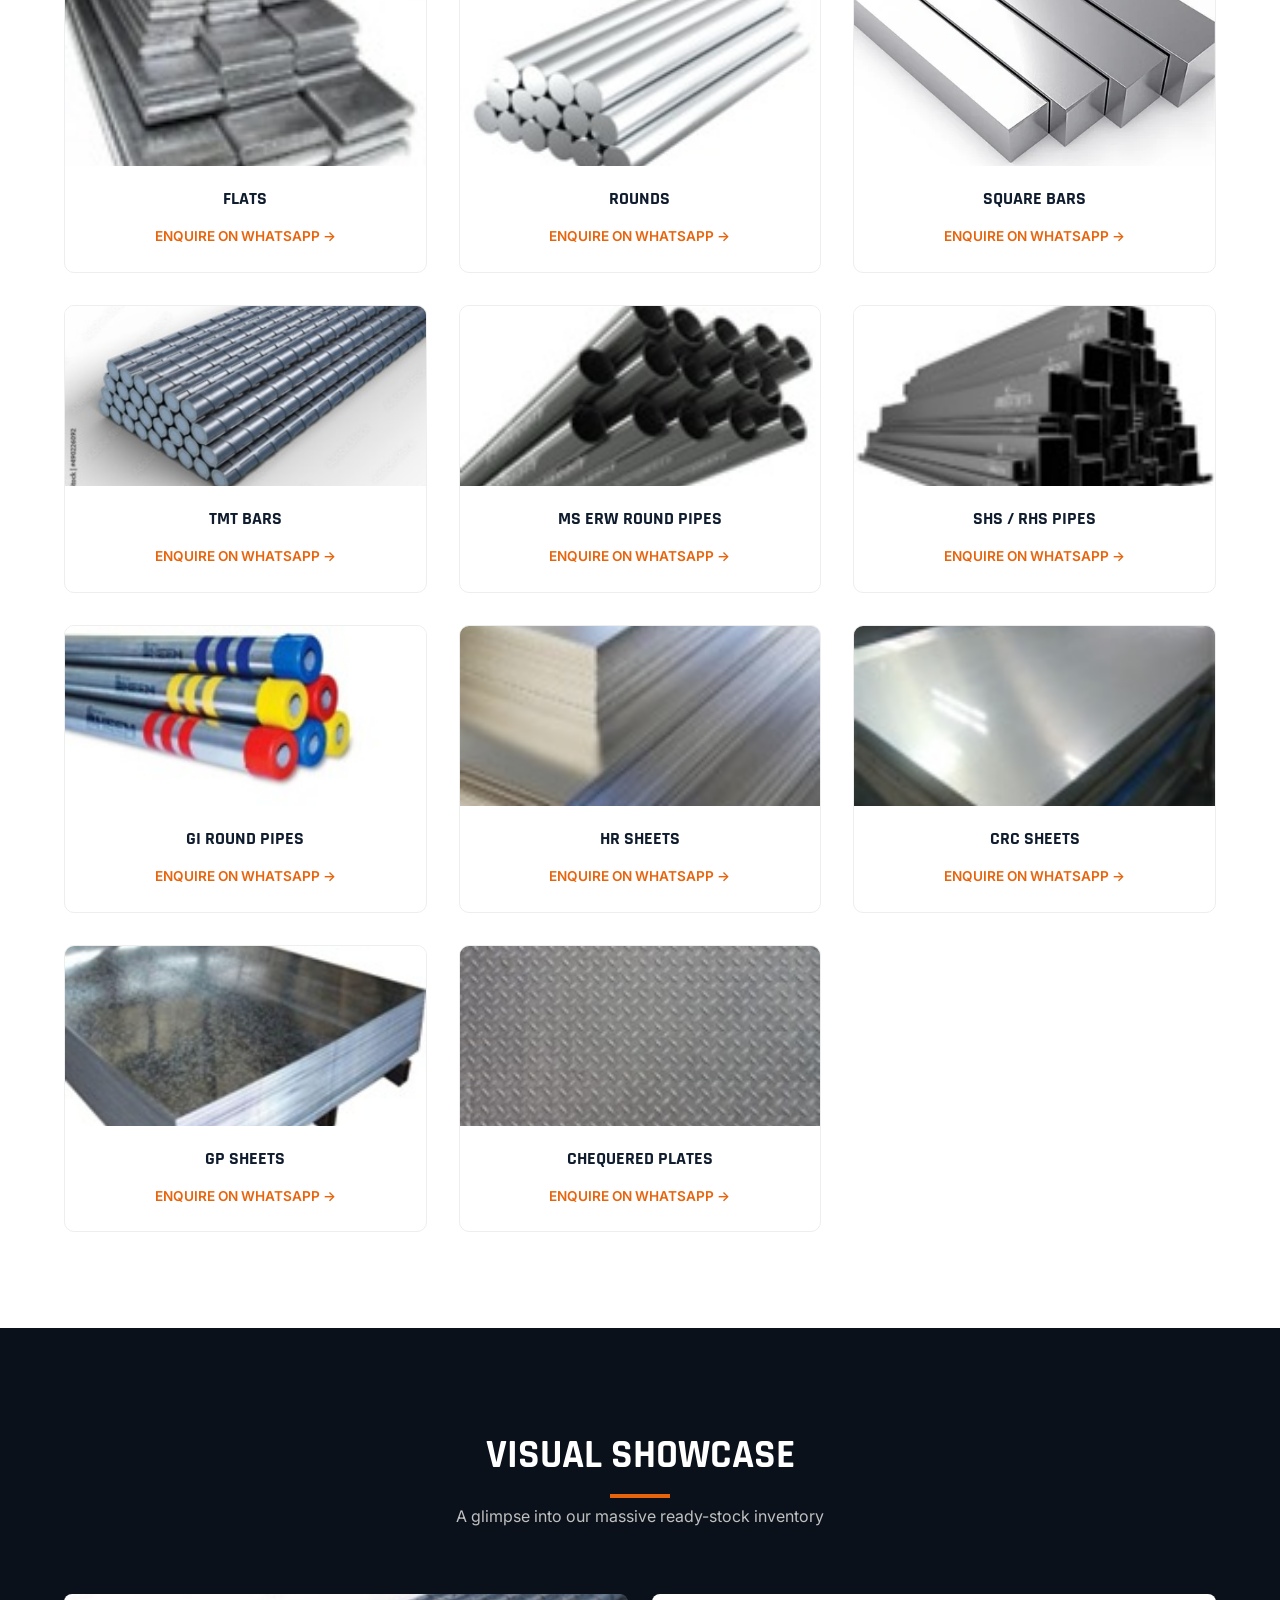
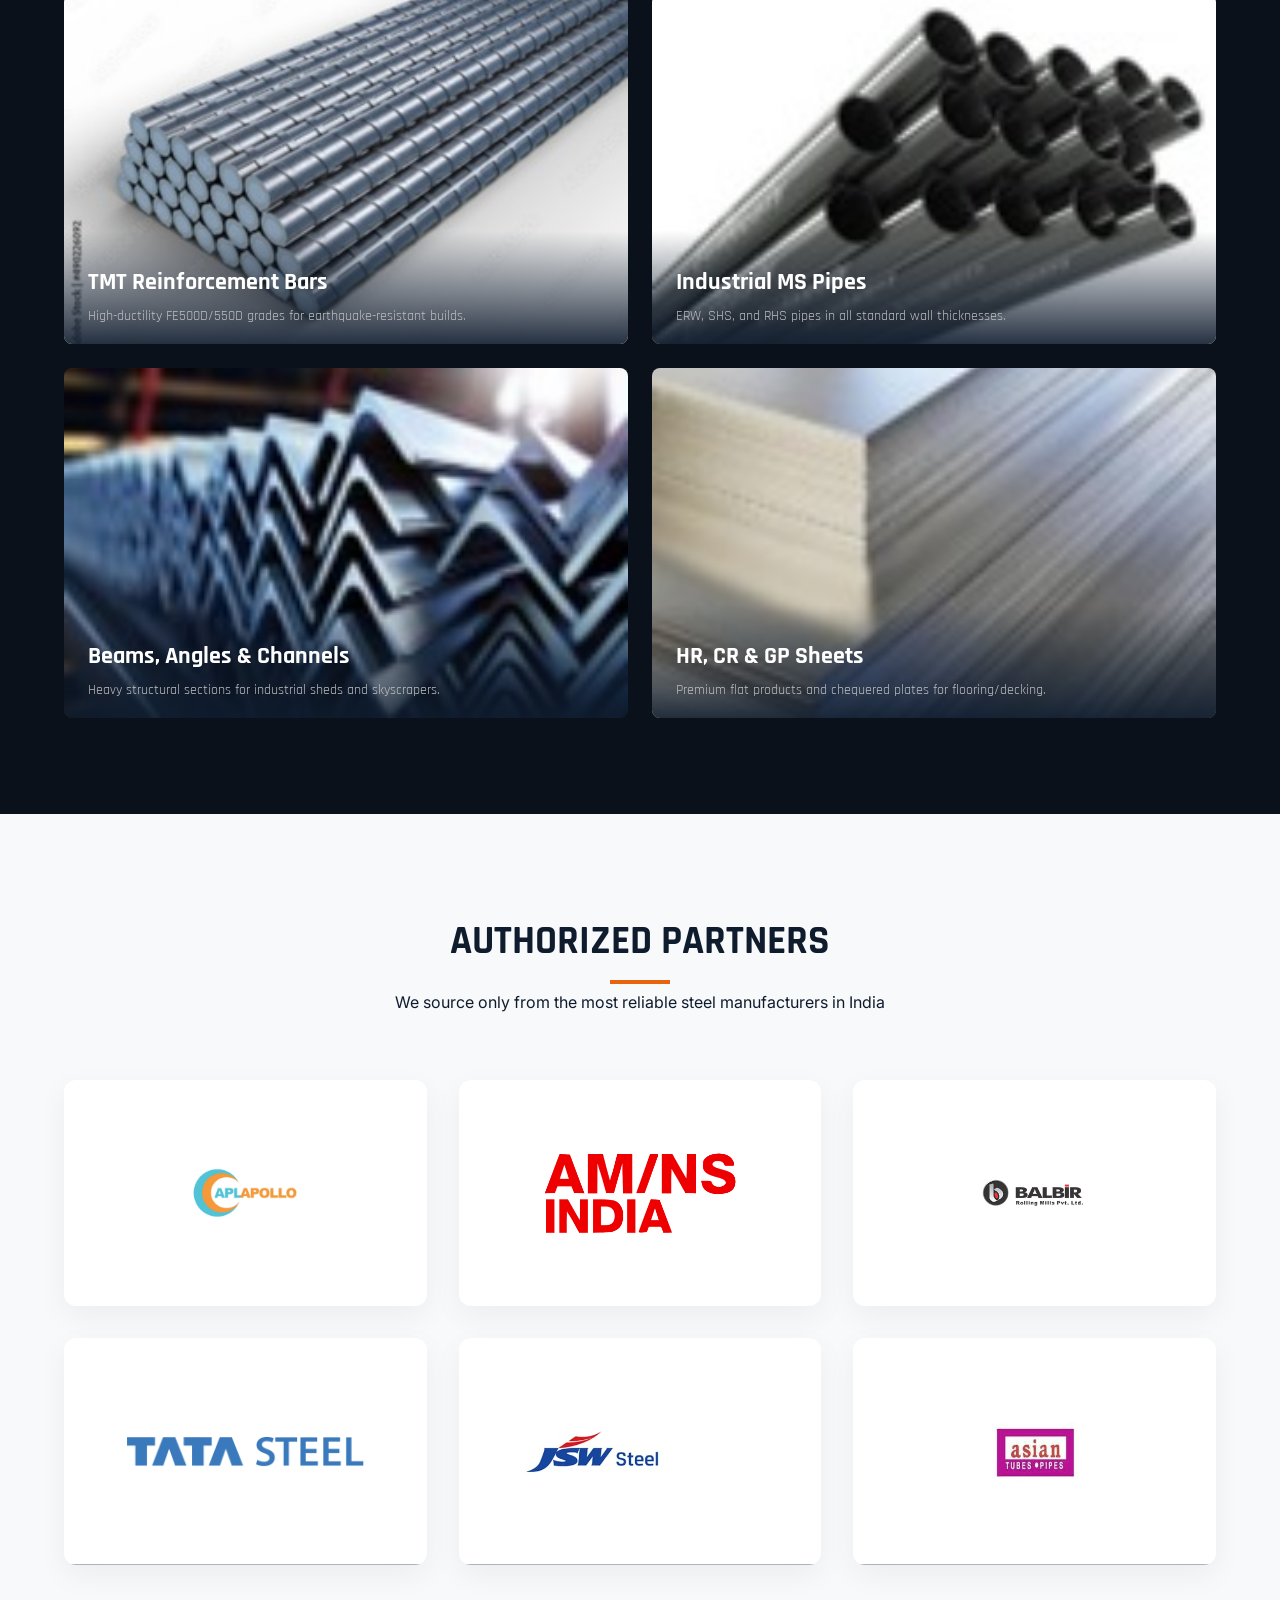
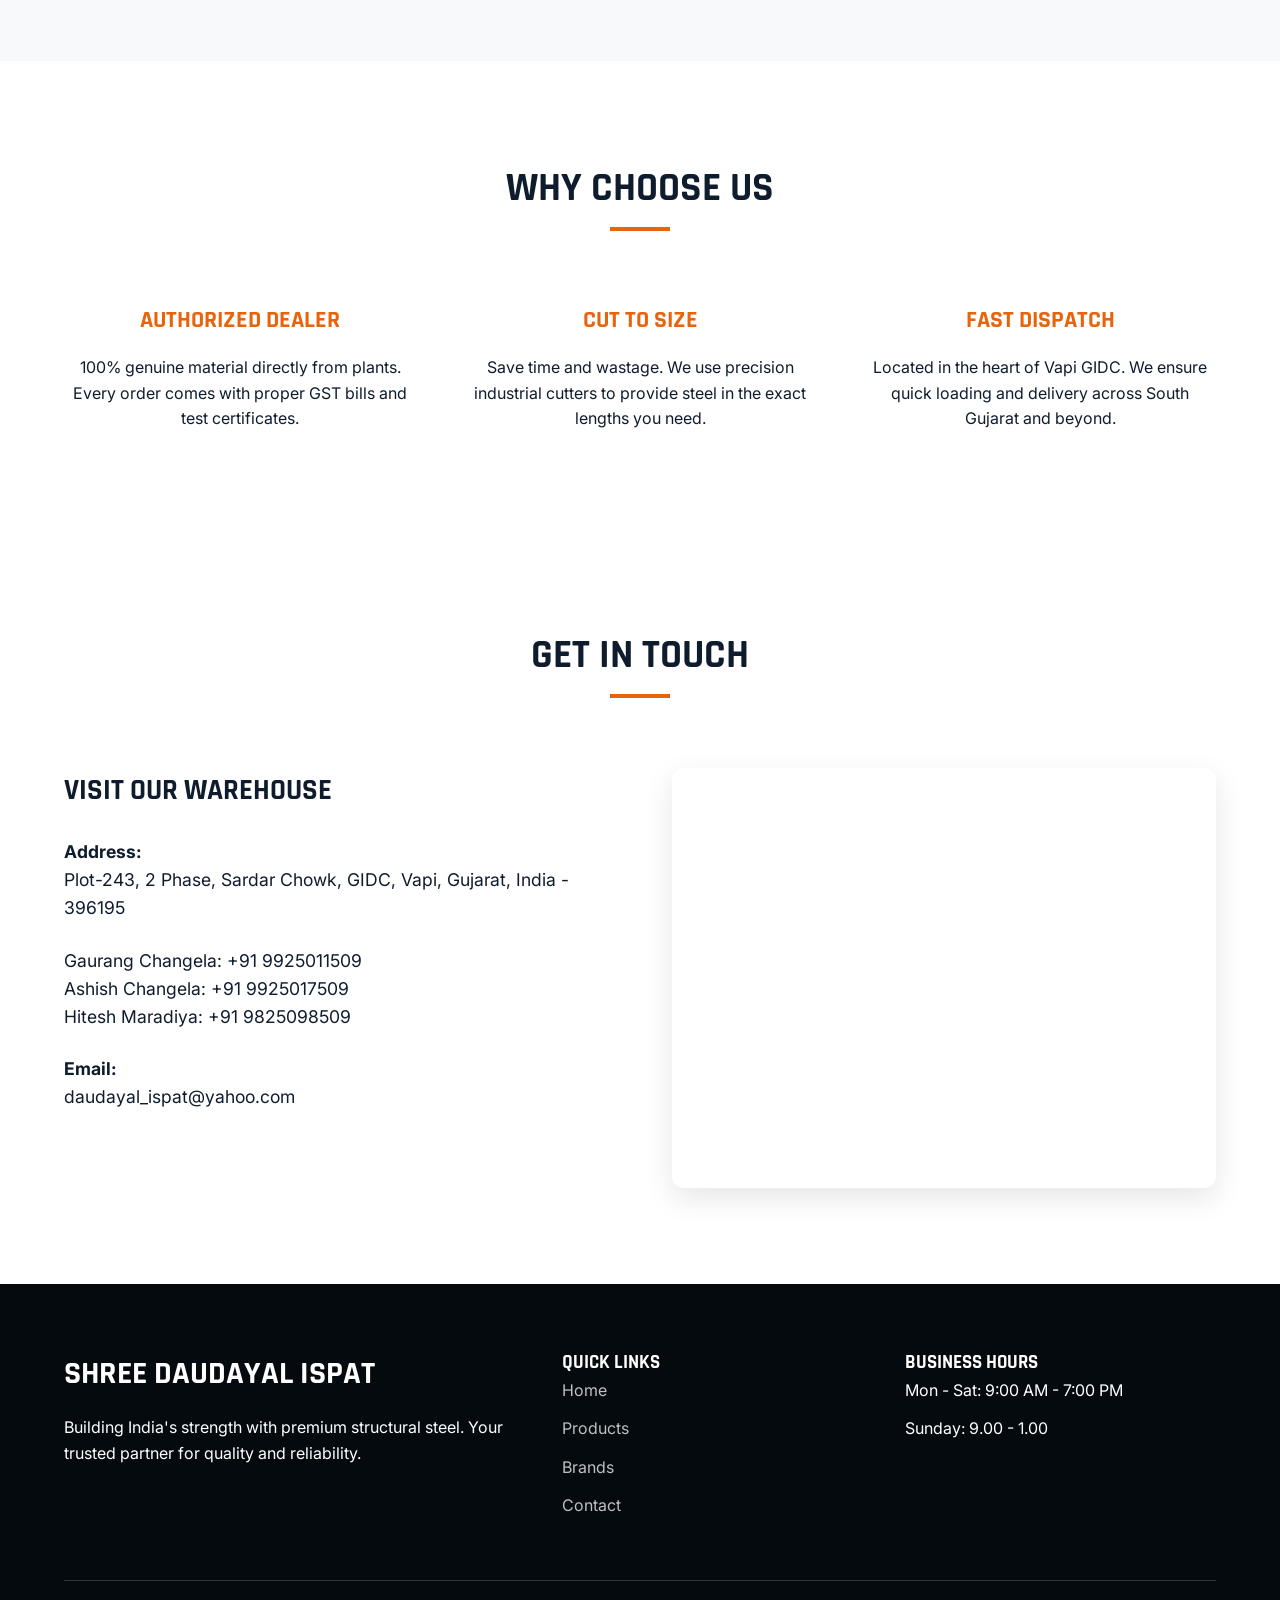
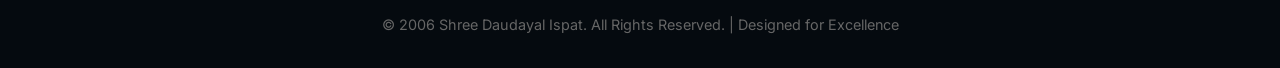
==== commit bbb78f71: "Update: change year from 2026/1995 to 2006" ====
--- a/index.html
+++ b/index.html
@@ -840,7 +840,8 @@
                 </div>
                 <div class="product-card-body">
                     <h3>Angles</h3>
-                    <a href="https://wa.me/91XXXXXXXXXX?text=Hello%2C%20I%20want%20to%20enquire%20about%20Angles" class="enquire-btn">Enquire on WhatsApp →</a>
+                    <a href="https://wa.me/91XXXXXXXXXX?text=Hello%2C%20I%20want%20to%20enquire%20about%20Angles"
+                        class="enquire-btn">Enquire on WhatsApp →</a>
                 </div>
             </div>
             <!-- MS Channel -->
@@ -850,7 +851,8 @@
                 </div>
                 <div class="product-card-body">
                     <h3>Channels</h3>
-                    <a href="https://wa.me/91XXXXXXXXXX?text=Hello%2C%20I%20want%20to%20enquire%20about%20Channels" class="enquire-btn">Enquire on WhatsApp →</a>
+                    <a href="https://wa.me/91XXXXXXXXXX?text=Hello%2C%20I%20want%20to%20enquire%20about%20Channels"
+                        class="enquire-btn">Enquire on WhatsApp →</a>
                 </div>
             </div>
             <!-- Beams -->
@@ -860,7 +862,8 @@
                 </div>
                 <div class="product-card-body">
                     <h3>Beams</h3>
-                    <a href="https://wa.me/91XXXXXXXXXX?text=Hello%2C%20I%20want%20to%20enquire%20about%20Beams" class="enquire-btn">Enquire on WhatsApp →</a>
+                    <a href="https://wa.me/91XXXXXXXXXX?text=Hello%2C%20I%20want%20to%20enquire%20about%20Beams"
+                        class="enquire-btn">Enquire on WhatsApp →</a>
                 </div>
             </div>
             <!-- MS Flat Bars -->
@@ -870,7 +873,8 @@
                 </div>
                 <div class="product-card-body">
                     <h3>Flats</h3>
-                    <a href="https://wa.me/91XXXXXXXXXX?text=Hello%2C%20I%20want%20to%20enquire%20about%20Flats" class="enquire-btn">Enquire on WhatsApp →</a>
+                    <a href="https://wa.me/91XXXXXXXXXX?text=Hello%2C%20I%20want%20to%20enquire%20about%20Flats"
+                        class="enquire-btn">Enquire on WhatsApp →</a>
                 </div>
             </div>
             <!-- MS Round Bars -->
@@ -880,7 +884,8 @@
                 </div>
                 <div class="product-card-body">
                     <h3>Rounds</h3>
-                    <a href="https://wa.me/91XXXXXXXXXX?text=Hello%2C%20I%20want%20to%20enquire%20about%20Rounds" class="enquire-btn">Enquire on WhatsApp →</a>
+                    <a href="https://wa.me/91XXXXXXXXXX?text=Hello%2C%20I%20want%20to%20enquire%20about%20Rounds"
+                        class="enquire-btn">Enquire on WhatsApp →</a>
                 </div>
             </div>
             <!-- Square Bars -->
@@ -890,7 +895,8 @@
                 </div>
                 <div class="product-card-body">
                     <h3>Square Bars</h3>
-                    <a href="https://wa.me/91XXXXXXXXXX?text=Hello%2C%20I%20want%20to%20enquire%20about%20Square%20Bars" class="enquire-btn">Enquire on WhatsApp →</a>
+                    <a href="https://wa.me/91XXXXXXXXXX?text=Hello%2C%20I%20want%20to%20enquire%20about%20Square%20Bars"
+                        class="enquire-btn">Enquire on WhatsApp →</a>
                 </div>
             </div>
             <!-- TMT Bars -->
@@ -900,7 +906,8 @@
                 </div>
                 <div class="product-card-body">
                     <h3>TMT Bars</h3>
-                    <a href="https://wa.me/91XXXXXXXXXX?text=Hello%2C%20I%20want%20to%20enquire%20about%20TMT%20Bars" class="enquire-btn">Enquire on WhatsApp →</a>
+                    <a href="https://wa.me/91XXXXXXXXXX?text=Hello%2C%20I%20want%20to%20enquire%20about%20TMT%20Bars"
+                        class="enquire-btn">Enquire on WhatsApp →</a>
                 </div>
             </div>
             <!-- MS ERW Round Pipes -->
@@ -910,7 +917,8 @@
                 </div>
                 <div class="product-card-body">
                     <h3>MS ERW Round Pipes</h3>
-                    <a href="https://wa.me/91XXXXXXXXXX?text=Hello%2C%20I%20want%20to%20enquire%20about%20MS%20ERW%20Pipes" class="enquire-btn">Enquire on WhatsApp →</a>
+                    <a href="https://wa.me/91XXXXXXXXXX?text=Hello%2C%20I%20want%20to%20enquire%20about%20MS%20ERW%20Pipes"
+                        class="enquire-btn">Enquire on WhatsApp →</a>
                 </div>
             </div>
             <!-- SHS/RHS Pipes -->
@@ -920,7 +928,8 @@
                 </div>
                 <div class="product-card-body">
                     <h3>SHS / RHS Pipes</h3>
-                    <a href="https://wa.me/91XXXXXXXXXX?text=Hello%2C%20I%20want%20to%20enquire%20about%20SHS/RHS%20Pipes" class="enquire-btn">Enquire on WhatsApp →</a>
+                    <a href="https://wa.me/91XXXXXXXXXX?text=Hello%2C%20I%20want%20to%20enquire%20about%20SHS/RHS%20Pipes"
+                        class="enquire-btn">Enquire on WhatsApp →</a>
                 </div>
             </div>
             <!-- GI Round Pipes -->
@@ -930,7 +939,8 @@
                 </div>
                 <div class="product-card-body">
                     <h3>GI Round Pipes</h3>
-                    <a href="https://wa.me/91XXXXXXXXXX?text=Hello%2C%20I%20want%20to%20enquire%20about%20GI%20Round%20Pipes" class="enquire-btn">Enquire on WhatsApp →</a>
+                    <a href="https://wa.me/91XXXXXXXXXX?text=Hello%2C%20I%20want%20to%20enquire%20about%20GI%20Round%20Pipes"
+                        class="enquire-btn">Enquire on WhatsApp →</a>
                 </div>
             </div>
             <!-- HR Sheets -->
@@ -940,7 +950,8 @@
                 </div>
                 <div class="product-card-body">
                     <h3>HR Sheets</h3>
-                    <a href="https://wa.me/91XXXXXXXXXX?text=Hello%2C%20I%20want%20to%20enquire%20about%20HR%20Sheets" class="enquire-btn">Enquire on WhatsApp →</a>
+                    <a href="https://wa.me/91XXXXXXXXXX?text=Hello%2C%20I%20want%20to%20enquire%20about%20HR%20Sheets"
+                        class="enquire-btn">Enquire on WhatsApp →</a>
                 </div>
             </div>
             <!-- CRC Sheets -->
@@ -950,7 +961,8 @@
                 </div>
                 <div class="product-card-body">
                     <h3>CRC Sheets</h3>
-                    <a href="https://wa.me/91XXXXXXXXXX?text=Hello%2C%20I%20want%20to%20enquire%20about%20CRC%20Sheets" class="enquire-btn">Enquire on WhatsApp →</a>
+                    <a href="https://wa.me/91XXXXXXXXXX?text=Hello%2C%20I%20want%20to%20enquire%20about%20CRC%20Sheets"
+                        class="enquire-btn">Enquire on WhatsApp →</a>
                 </div>
             </div>
             <!-- GP Sheets -->
@@ -960,7 +972,8 @@
                 </div>
                 <div class="product-card-body">
                     <h3>GP Sheets</h3>
-                    <a href="https://wa.me/91XXXXXXXXXX?text=Hello%2C%20I%20want%20to%20enquire%20about%20GP%20Sheets" class="enquire-btn">Enquire on WhatsApp →</a>
+                    <a href="https://wa.me/91XXXXXXXXXX?text=Hello%2C%20I%20want%20to%20enquire%20about%20GP%20Sheets"
+                        class="enquire-btn">Enquire on WhatsApp →</a>
                 </div>
             </div>
             <!-- Chequered Plates -->
@@ -970,7 +983,8 @@
                 </div>
                 <div class="product-card-body">
                     <h3>Chequered Plates</h3>
-                    <a href="https://wa.me/91XXXXXXXXXX?text=Hello%2C%20I%20want%20to%20enquire%20about%20Chequered%20Plates" class="enquire-btn">Enquire on WhatsApp →</a>
+                    <a href="https://wa.me/91XXXXXXXXXX?text=Hello%2C%20I%20want%20to%20enquire%20about%20Chequered%20Plates"
+                        class="enquire-btn">Enquire on WhatsApp →</a>
                 </div>
             </div>
         </div>
@@ -1162,7 +1176,7 @@
             </div>
         </div>
         <div class="copyright">
-            &copy; 2026 Shree Daudayal Ispat. All Rights Reserved. | Designed for Excellence
+            &copy; 2006 Shree Daudayal Ispat. All Rights Reserved. | Designed for Excellence
         </div>
     </footer>
 
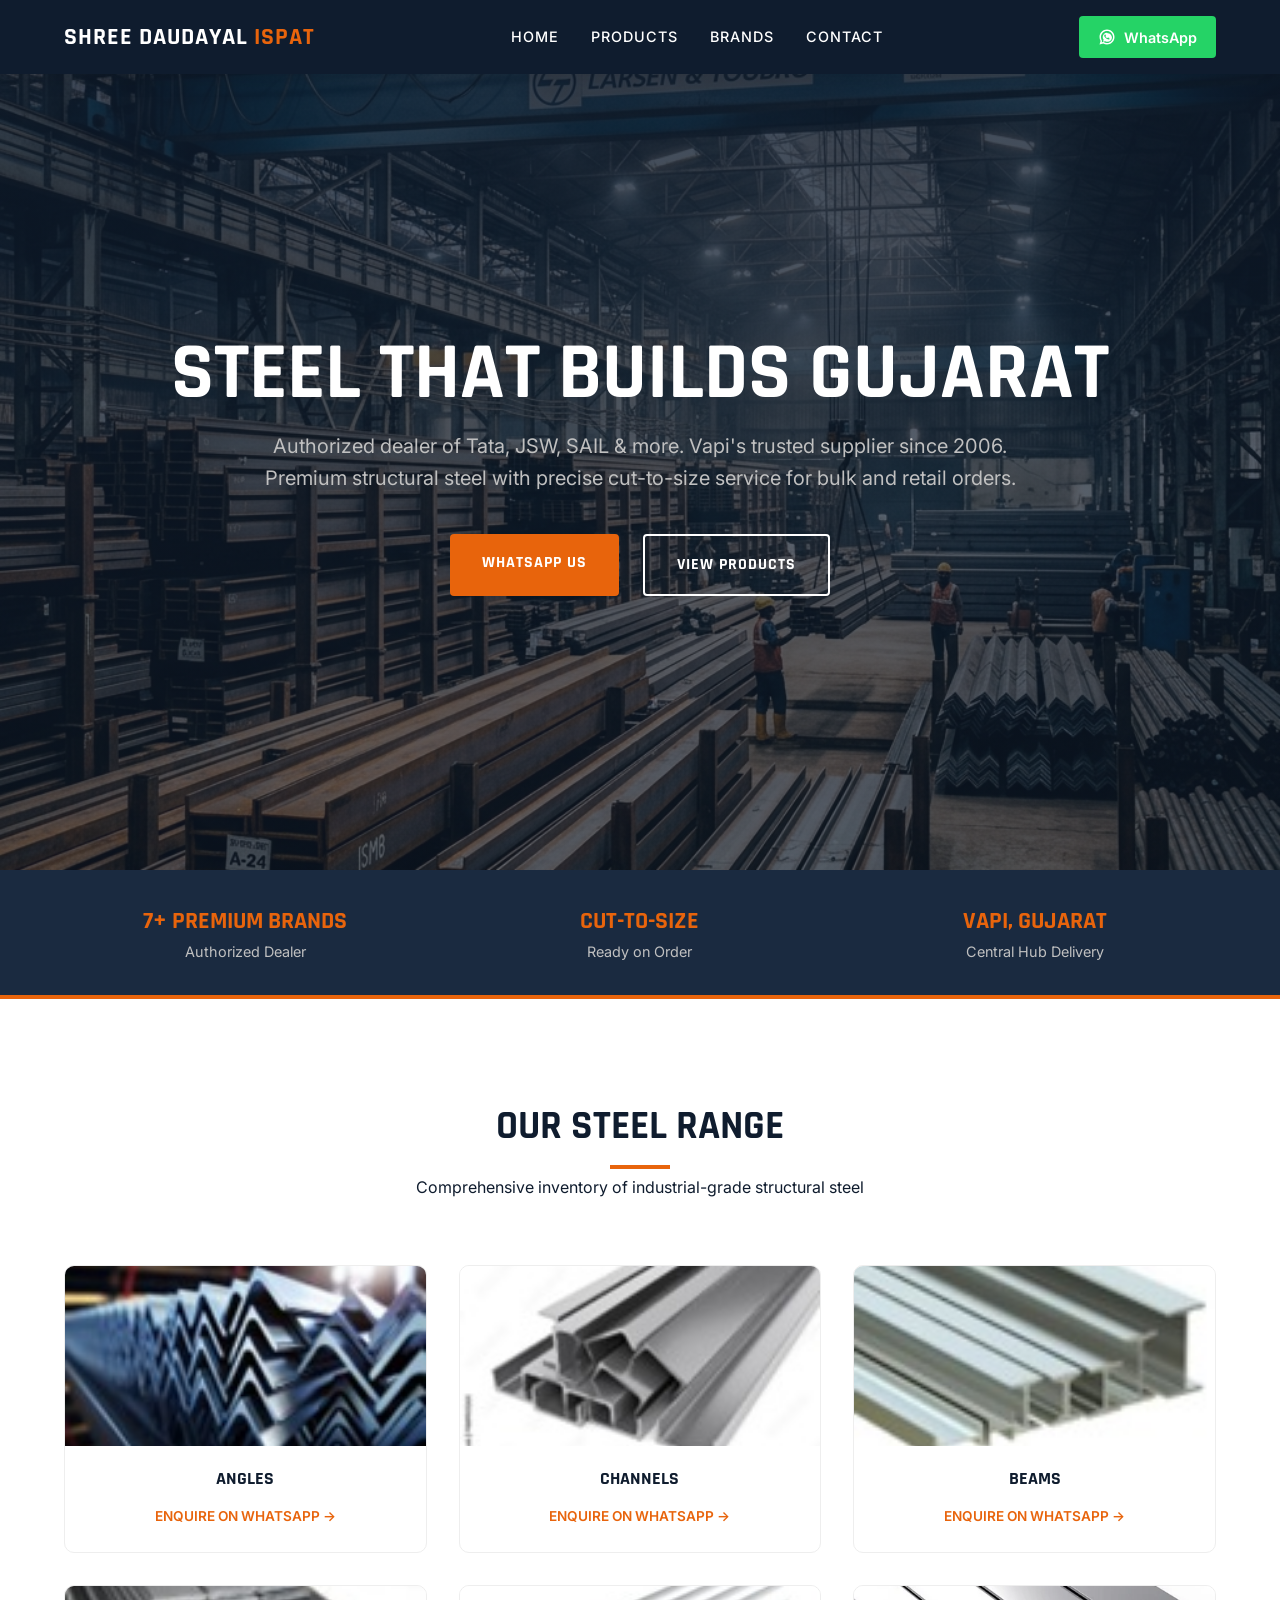
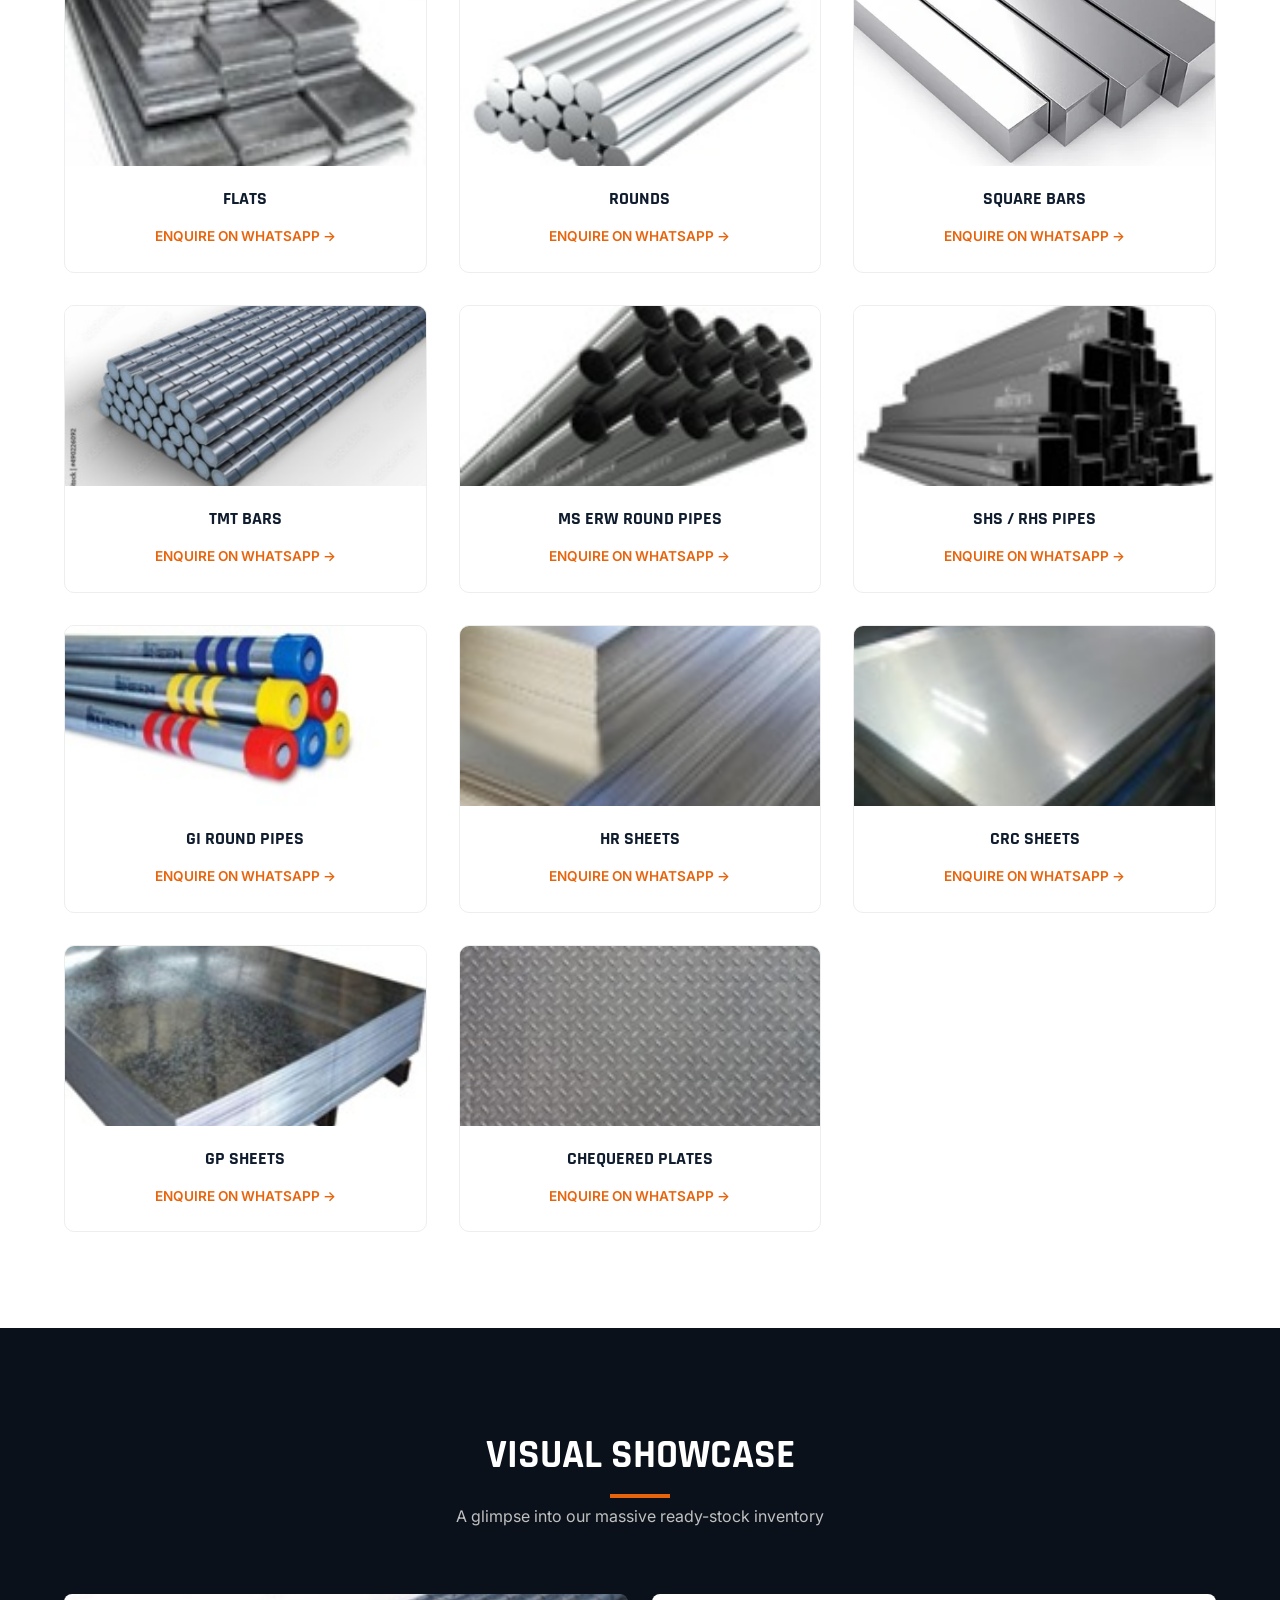
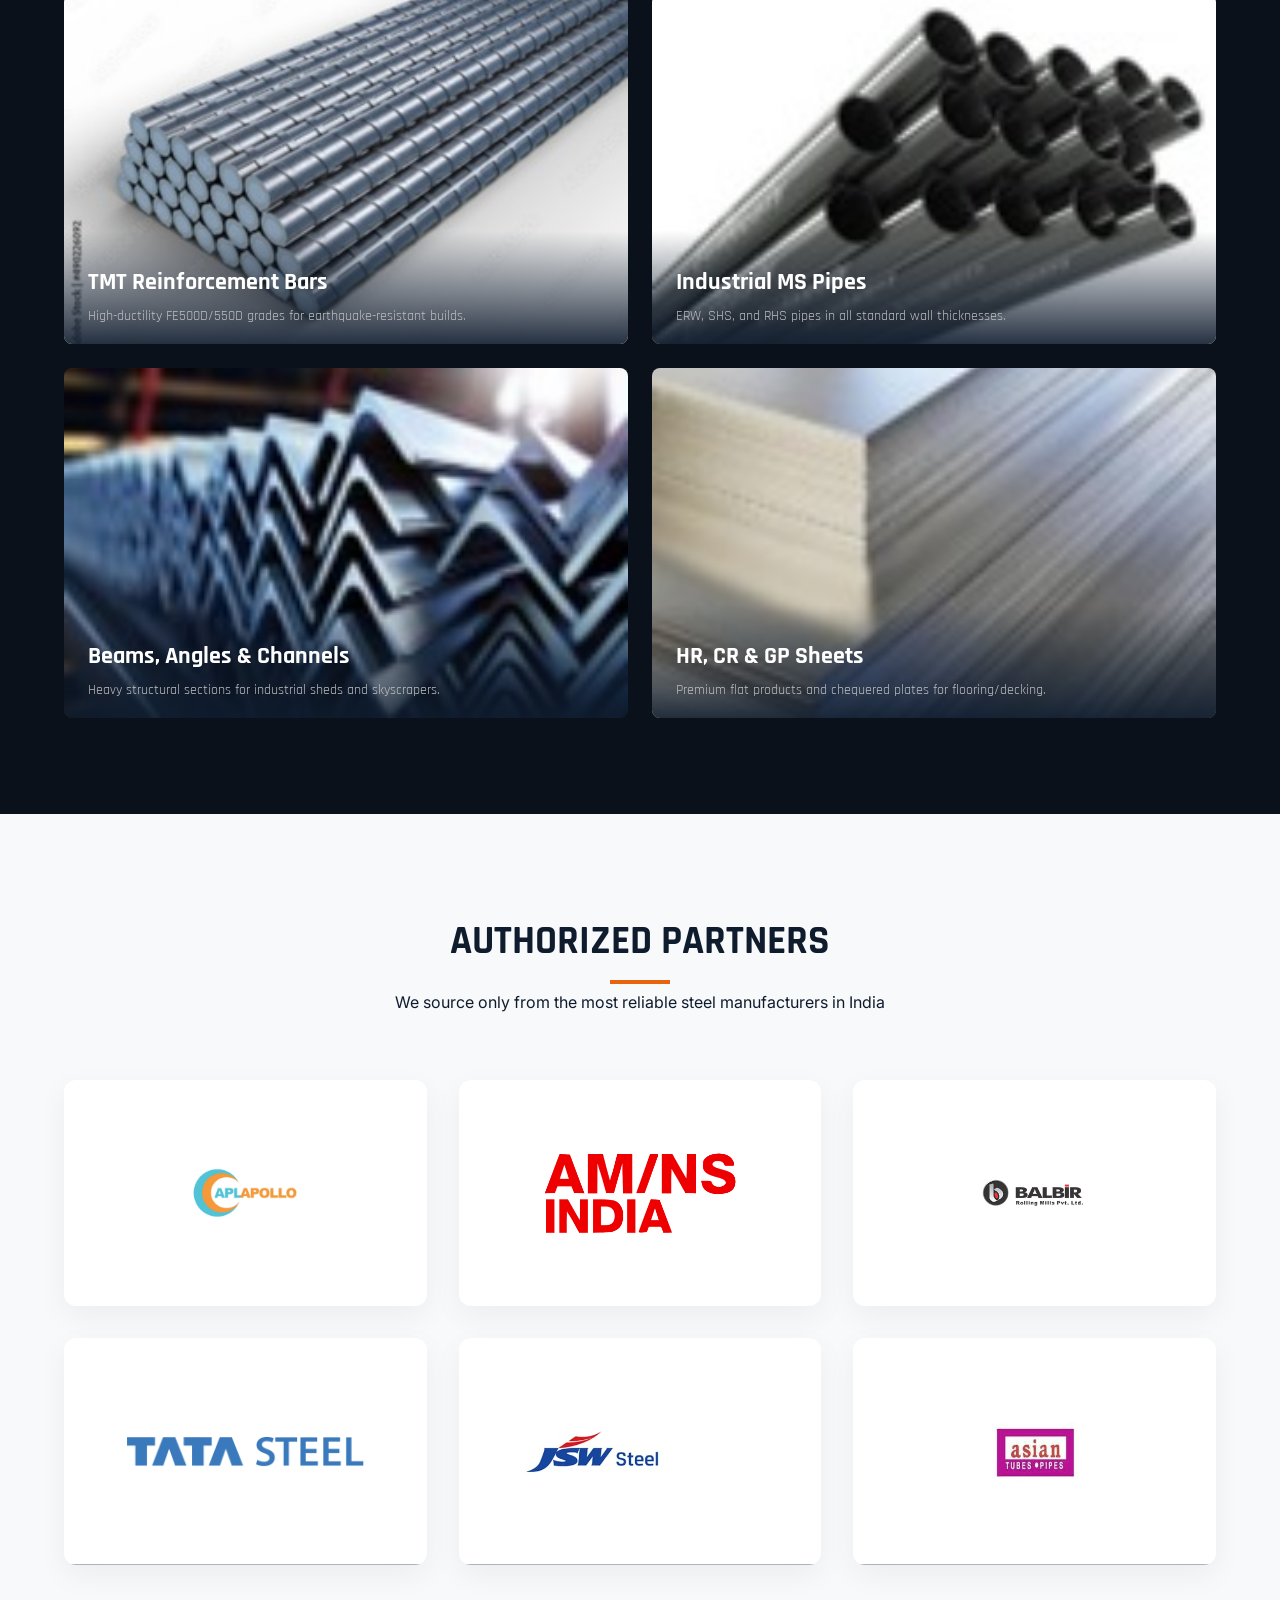
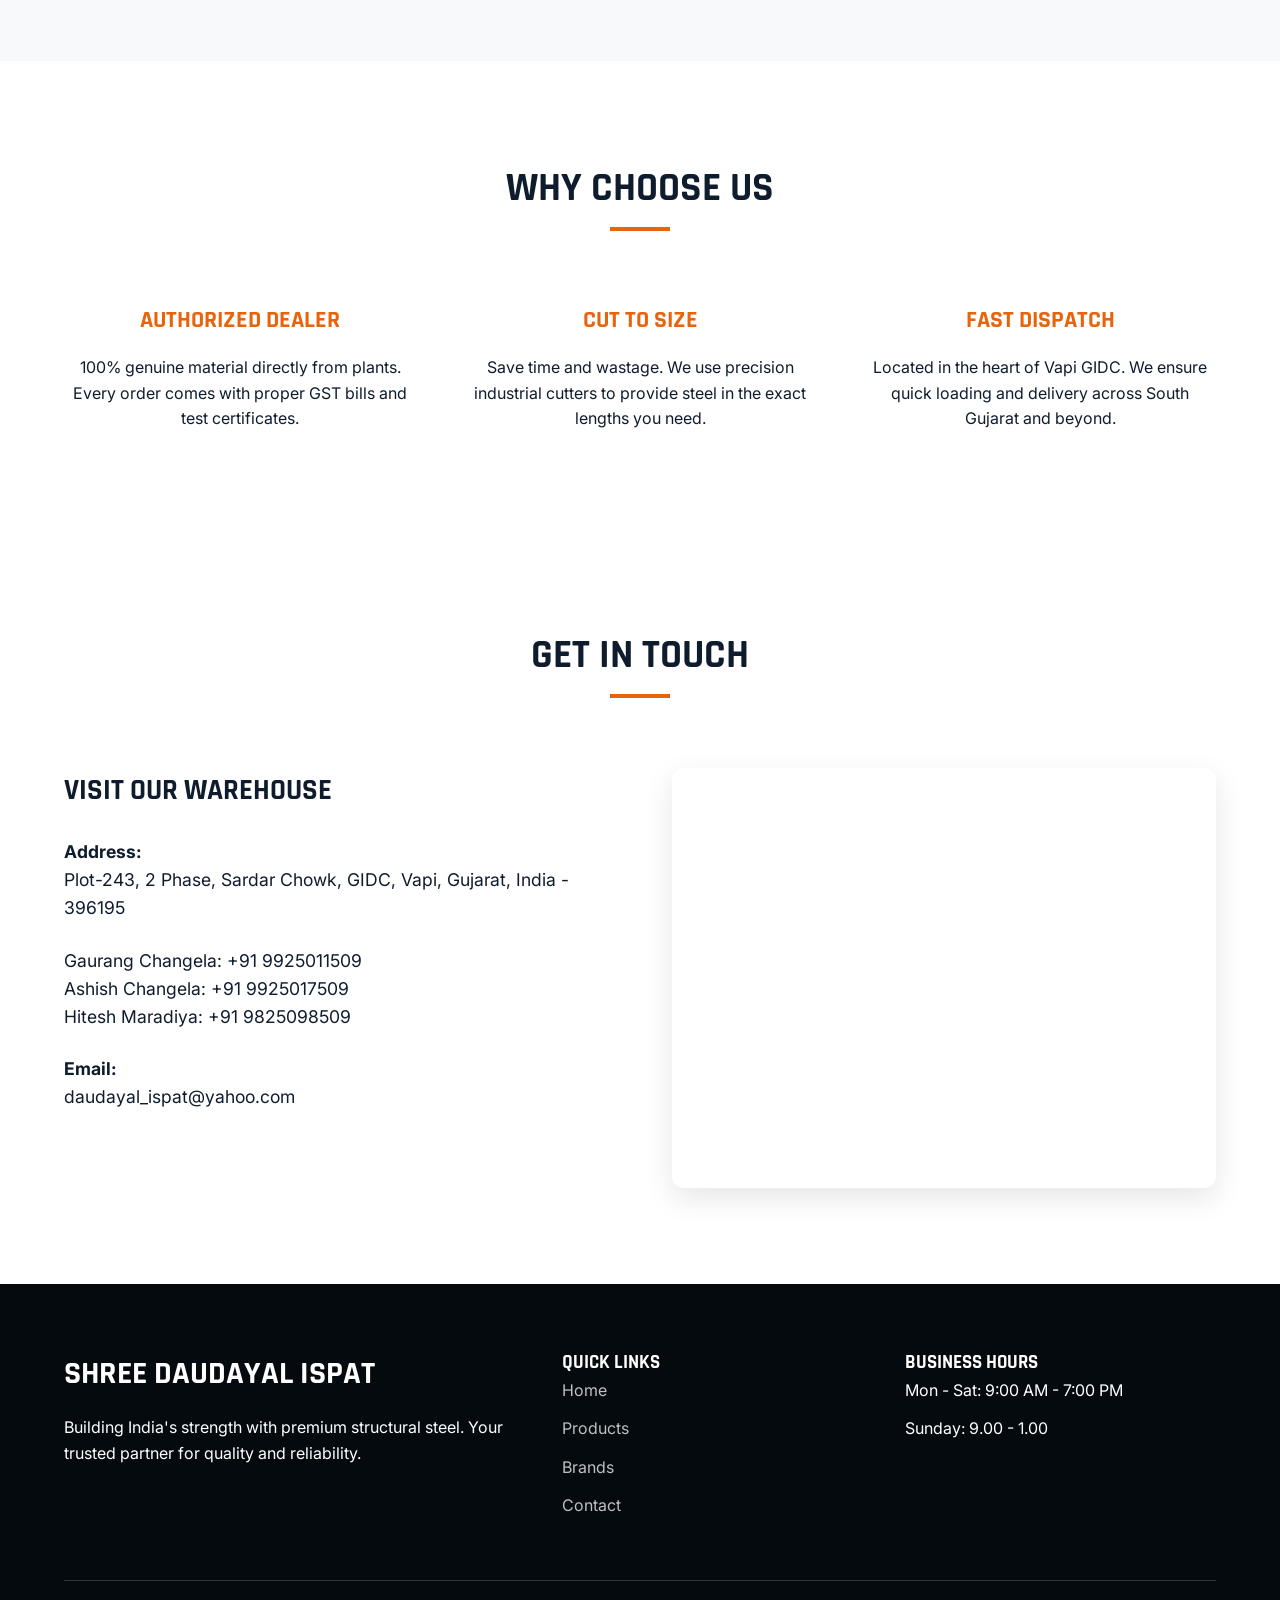
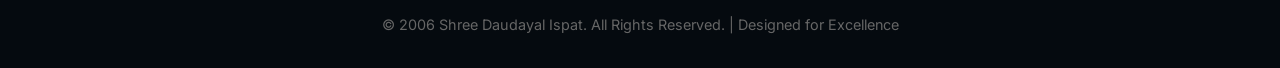
==== commit 6da6d335: "Update: change 1995 to 2006 in hero section" ====
--- a/index.html
+++ b/index.html
@@ -802,7 +802,7 @@
 
     <header id="home" class="hero">
         <h1>Steel That Builds Gujarat</h1>
-        <p>Authorized dealer of Tata, JSW, SAIL & more. Vapi's trusted supplier since 1995. Premium structural steel
+        <p>Authorized dealer of Tata, JSW, SAIL & more. Vapi's trusted supplier since 2006. Premium structural steel
             with precise cut-to-size service for bulk and retail orders.</p>
         <div class="hero-btns">
             <a href="https://wa.me/91XXXXXXXXXX?text=Hello%2C%20I'd%20like%20to%20get%20a%20quote"
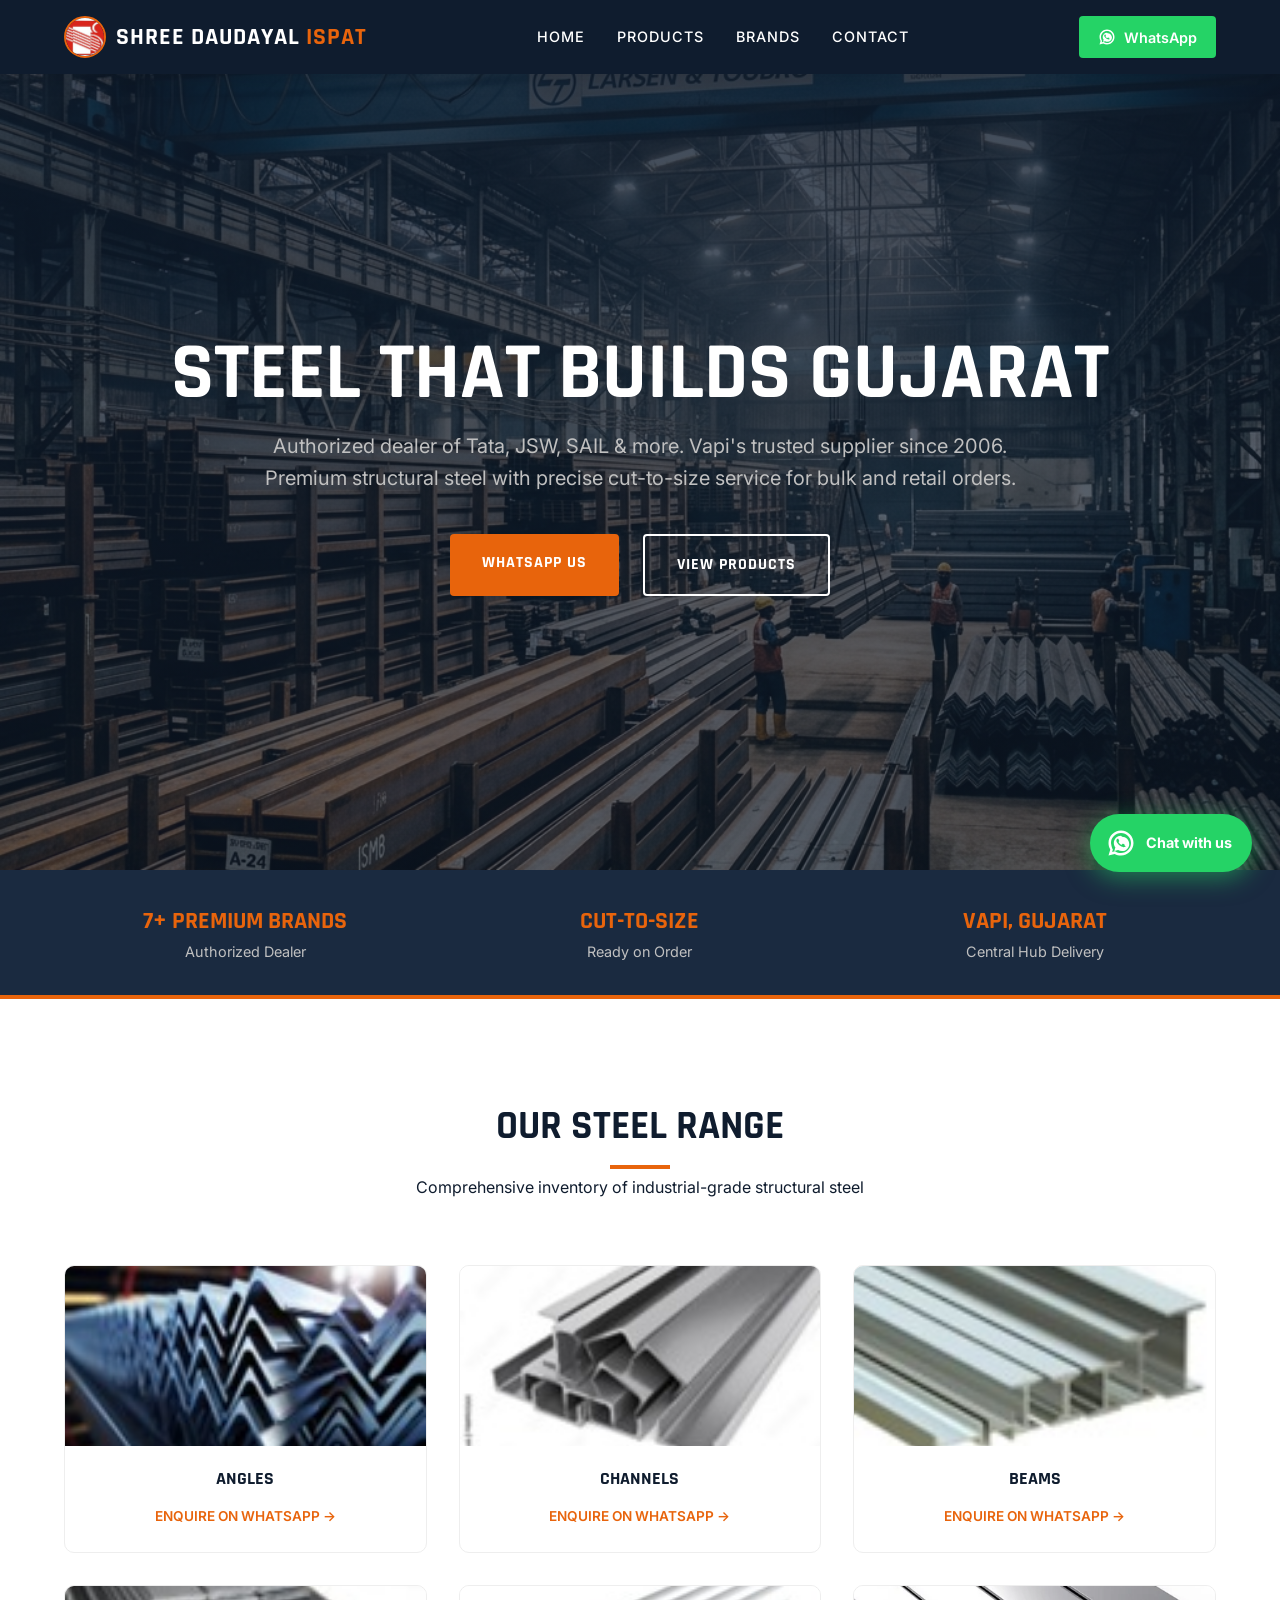
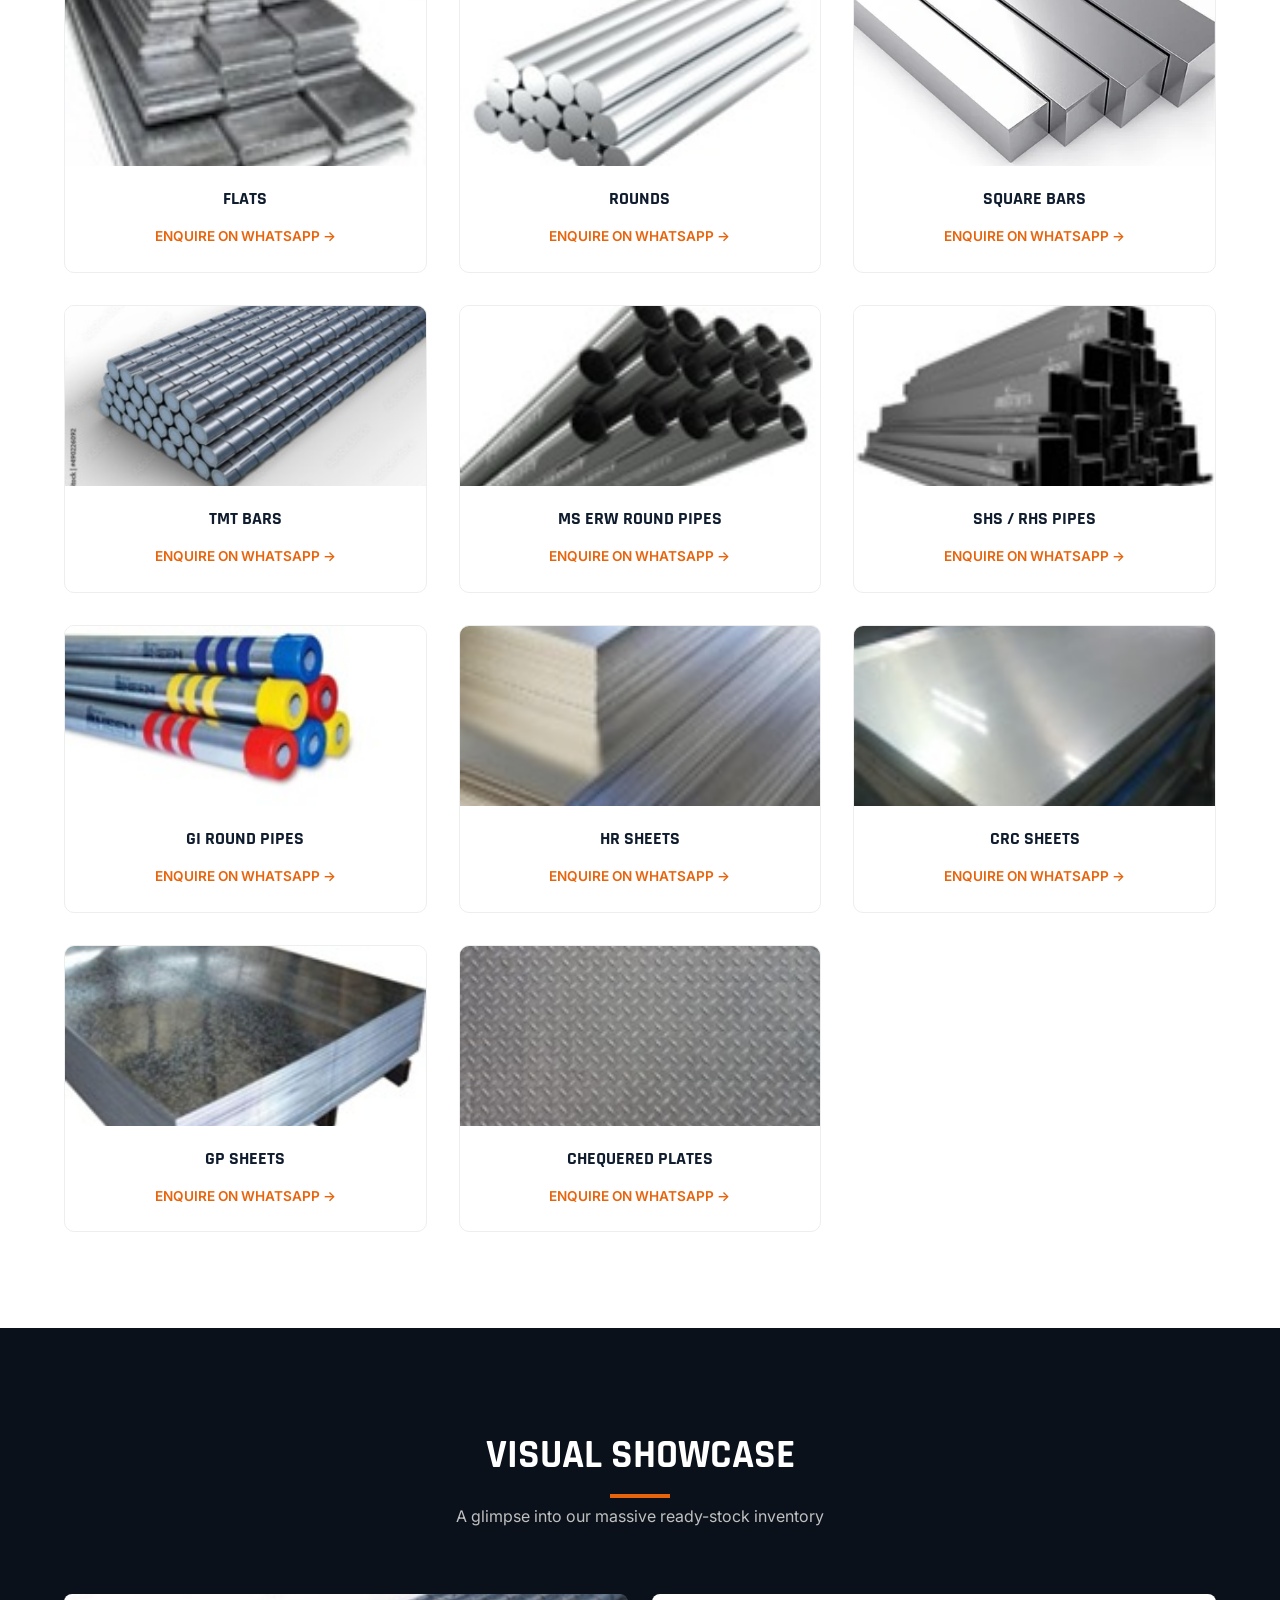
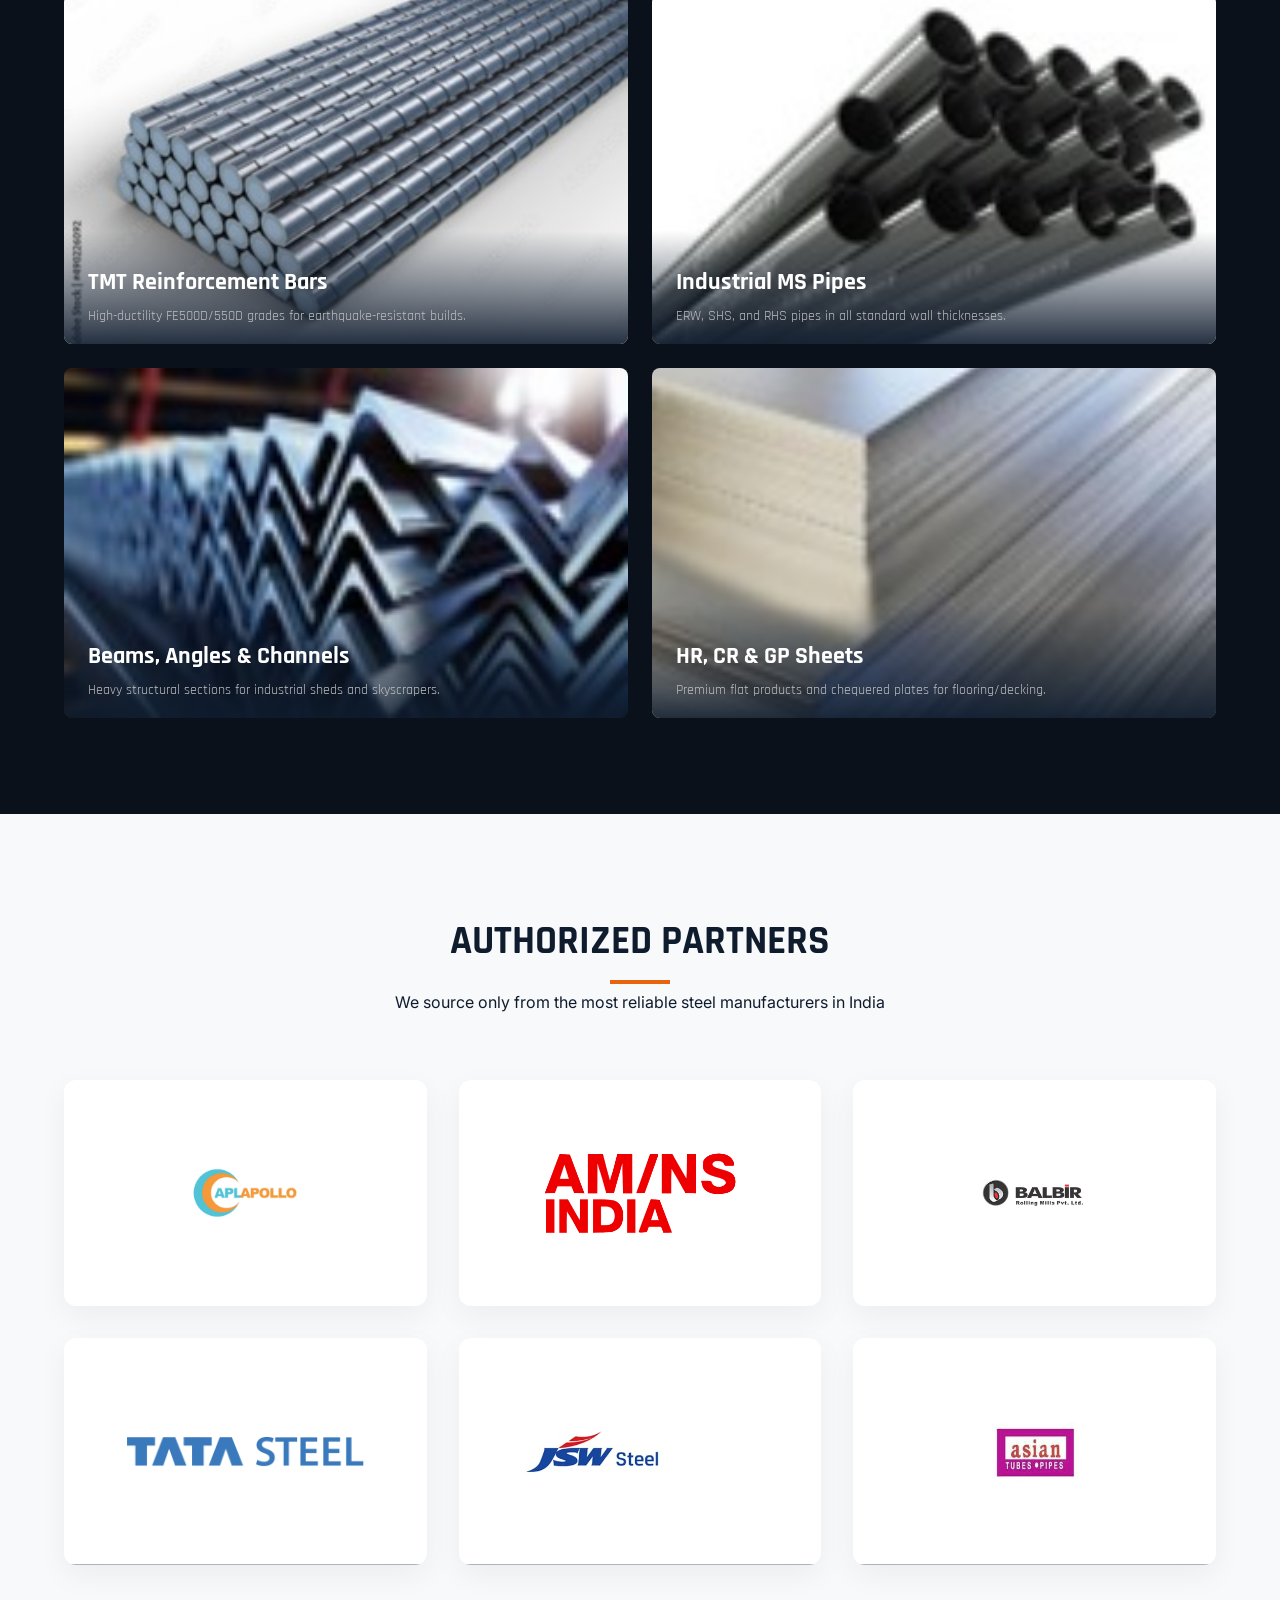
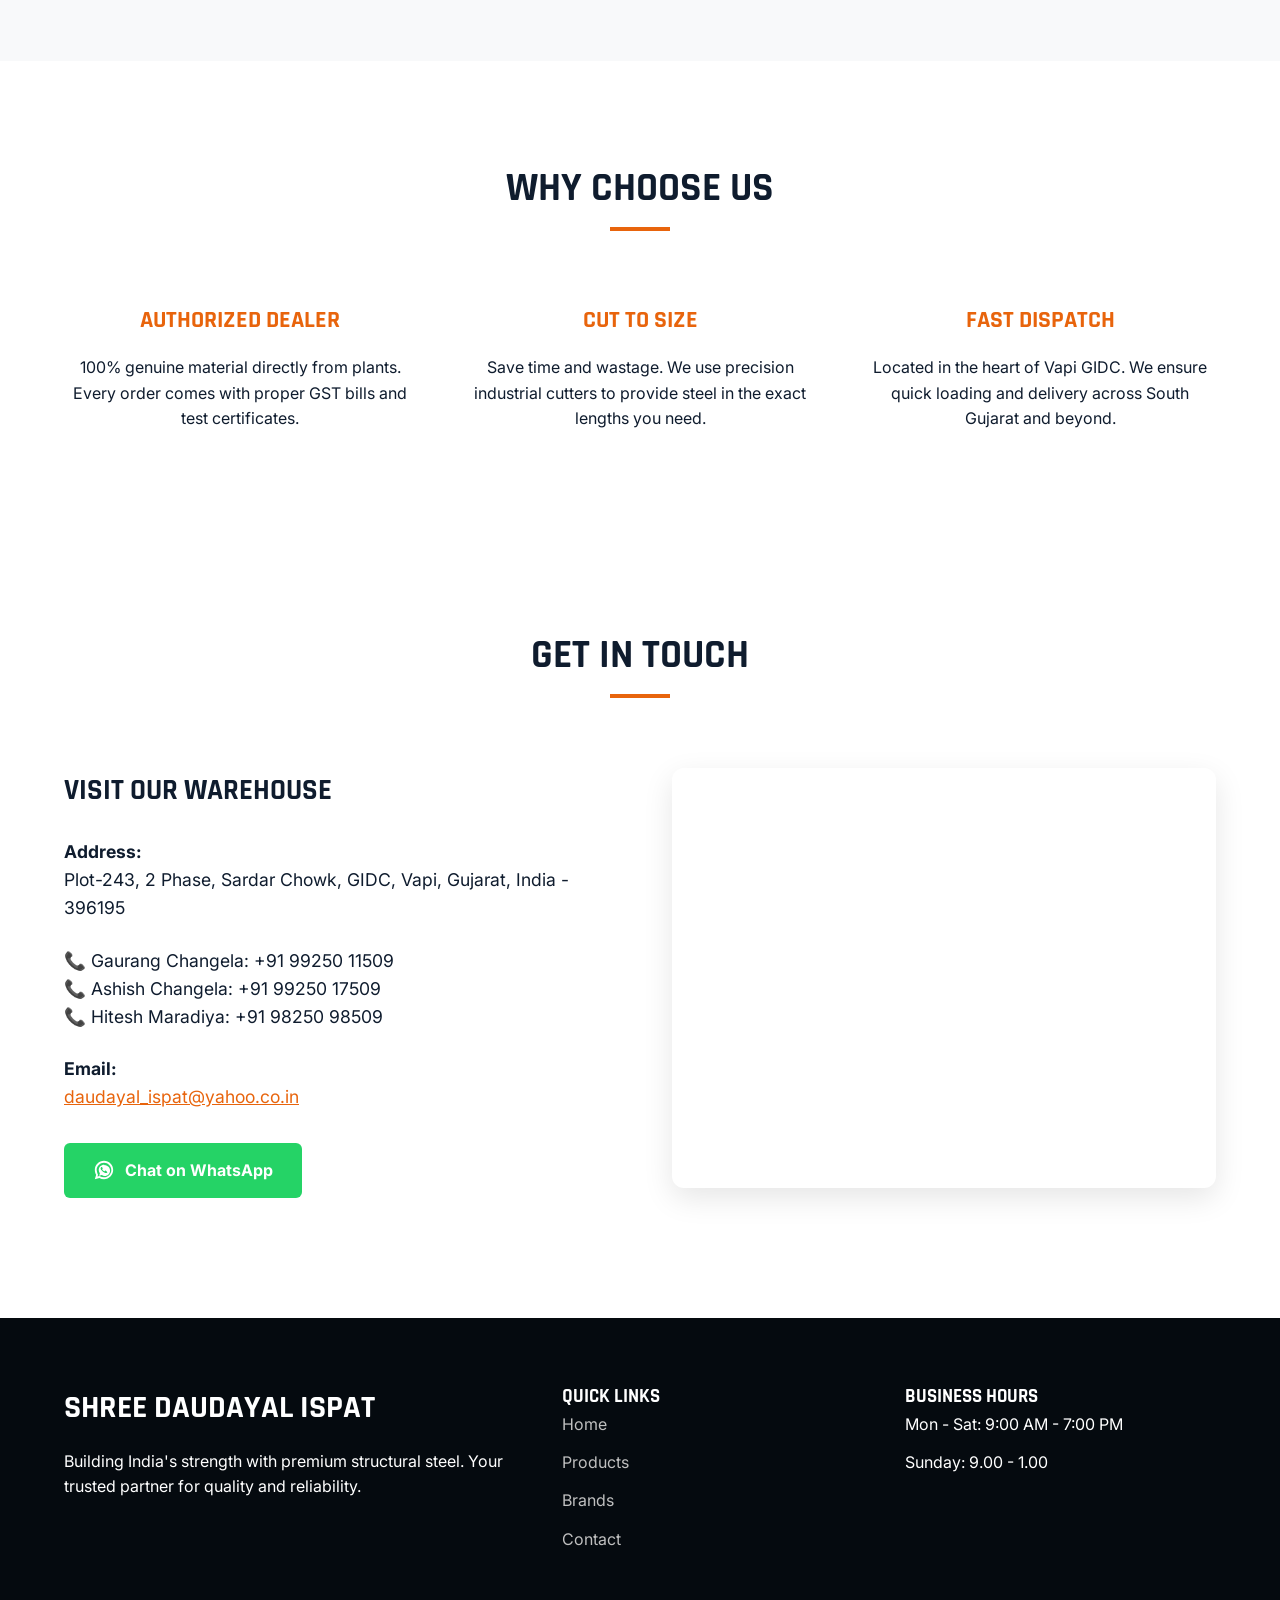
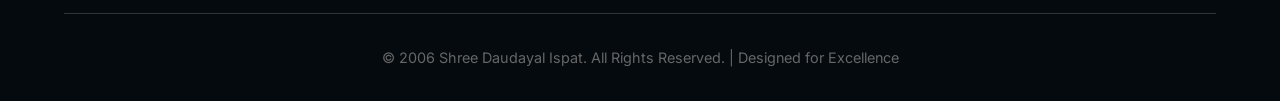
==== commit 3f47c4d8: "Add logo to navbar + integrate WhatsApp API across all pages" ====
--- a/index.html
+++ b/index.html
@@ -67,6 +67,22 @@
             box-shadow: 0 4px 20px rgba(0, 0, 0, 0.1);
         }
 
+        .logo-brand {
+            display: flex;
+            align-items: center;
+            gap: 10px;
+            text-decoration: none;
+        }
+
+        .logo-brand img {
+            width: 42px;
+            height: 42px;
+            border-radius: 50%;
+            object-fit: cover;
+            border: 2px solid var(--orange);
+            flex-shrink: 0;
+        }
+
         .logo-text {
             font-size: 1.5rem;
             letter-spacing: 1px;
@@ -75,6 +91,11 @@
 
         .logo-text span {
             color: var(--orange);
+        }
+
+        @media (max-width: 480px) {
+            .logo-brand img { width: 34px; height: 34px; }
+            .logo-text { font-size: 1.1rem; }
         }
 
         .nav-links {
@@ -778,14 +799,18 @@
 <body>
 
     <nav>
-        <div class="logo-text">SHREE DAUDAYAL <span>ISPAT</span></div>
+        <a href="#home" class="logo-brand" onclick="closeMenu()">
+            <img src="shree_daudayal_ispat.jpg" alt="Shree Daudayal Ispat Logo">
+            <div class="logo-text">SHREE DAUDAYAL <span>ISPAT</span></div>
+        </a>
         <ul class="nav-links" id="navLinks">
             <li><a href="#home" onclick="closeMenu()">Home</a></li>
             <li><a href="#products" onclick="closeMenu()">Products</a></li>
             <li><a href="#brands" onclick="closeMenu()">Brands</a></li>
             <li><a href="#contact" onclick="closeMenu()">Contact</a></li>
         </ul>
-        <a href="https://wa.me/91XXXXXXXXXX?text=Hello%2C%20I%20want%20to%20enquire%20about%20steel%20products"
+        <a href="https://wa.me/919925011509?text=Hello%2C%20I%20want%20to%20enquire%20about%20steel%20products"
+            target="_blank" rel="noopener noreferrer"
             class="nav-cta">
             <svg viewBox="0 0 24 24" width="18" height="18" fill="currentColor">
                 <path
@@ -805,7 +830,8 @@
         <p>Authorized dealer of Tata, JSW, SAIL & more. Vapi's trusted supplier since 2006. Premium structural steel
             with precise cut-to-size service for bulk and retail orders.</p>
         <div class="hero-btns">
-            <a href="https://wa.me/91XXXXXXXXXX?text=Hello%2C%20I'd%20like%20to%20get%20a%20quote"
+            <a href="https://wa.me/919925011509?text=Hello%2C%20I'd%20like%20to%20get%20a%20quote%20from%20Shree%20Daudayal%20Ispat"
+                target="_blank" rel="noopener noreferrer"
                 class="btn btn-primary">WhatsApp Us</a>
             <a href="#products" class="btn btn-secondary">View Products</a>
         </div>
@@ -840,8 +866,8 @@
                 </div>
                 <div class="product-card-body">
                     <h3>Angles</h3>
-                    <a href="https://wa.me/91XXXXXXXXXX?text=Hello%2C%20I%20want%20to%20enquire%20about%20Angles"
-                        class="enquire-btn">Enquire on WhatsApp →</a>
+                    <a href="https://wa.me/919925011509?text=Hello%2C%20I%20want%20to%20enquire%20about%20Angles"
+                        target="_blank" rel="noopener noreferrer" class="enquire-btn">Enquire on WhatsApp →</a>
                 </div>
             </div>
             <!-- MS Channel -->
@@ -851,8 +877,8 @@
                 </div>
                 <div class="product-card-body">
                     <h3>Channels</h3>
-                    <a href="https://wa.me/91XXXXXXXXXX?text=Hello%2C%20I%20want%20to%20enquire%20about%20Channels"
-                        class="enquire-btn">Enquire on WhatsApp →</a>
+                    <a href="https://wa.me/919925011509?text=Hello%2C%20I%20want%20to%20enquire%20about%20Channels"
+                        target="_blank" rel="noopener noreferrer" class="enquire-btn">Enquire on WhatsApp →</a>
                 </div>
             </div>
             <!-- Beams -->
@@ -862,8 +888,8 @@
                 </div>
                 <div class="product-card-body">
                     <h3>Beams</h3>
-                    <a href="https://wa.me/91XXXXXXXXXX?text=Hello%2C%20I%20want%20to%20enquire%20about%20Beams"
-                        class="enquire-btn">Enquire on WhatsApp →</a>
+                    <a href="https://wa.me/919925011509?text=Hello%2C%20I%20want%20to%20enquire%20about%20Beams"
+                        target="_blank" rel="noopener noreferrer" class="enquire-btn">Enquire on WhatsApp →</a>
                 </div>
             </div>
             <!-- MS Flat Bars -->
@@ -873,8 +899,8 @@
                 </div>
                 <div class="product-card-body">
                     <h3>Flats</h3>
-                    <a href="https://wa.me/91XXXXXXXXXX?text=Hello%2C%20I%20want%20to%20enquire%20about%20Flats"
-                        class="enquire-btn">Enquire on WhatsApp →</a>
+                    <a href="https://wa.me/919925011509?text=Hello%2C%20I%20want%20to%20enquire%20about%20Flats"
+                        target="_blank" rel="noopener noreferrer" class="enquire-btn">Enquire on WhatsApp →</a>
                 </div>
             </div>
             <!-- MS Round Bars -->
@@ -884,8 +910,8 @@
                 </div>
                 <div class="product-card-body">
                     <h3>Rounds</h3>
-                    <a href="https://wa.me/91XXXXXXXXXX?text=Hello%2C%20I%20want%20to%20enquire%20about%20Rounds"
-                        class="enquire-btn">Enquire on WhatsApp →</a>
+                    <a href="https://wa.me/919925011509?text=Hello%2C%20I%20want%20to%20enquire%20about%20Rounds"
+                        target="_blank" rel="noopener noreferrer" class="enquire-btn">Enquire on WhatsApp →</a>
                 </div>
             </div>
             <!-- Square Bars -->
@@ -895,8 +921,8 @@
                 </div>
                 <div class="product-card-body">
                     <h3>Square Bars</h3>
-                    <a href="https://wa.me/91XXXXXXXXXX?text=Hello%2C%20I%20want%20to%20enquire%20about%20Square%20Bars"
-                        class="enquire-btn">Enquire on WhatsApp →</a>
+                    <a href="https://wa.me/919925011509?text=Hello%2C%20I%20want%20to%20enquire%20about%20Square%20Bars"
+                        target="_blank" rel="noopener noreferrer" class="enquire-btn">Enquire on WhatsApp →</a>
                 </div>
             </div>
             <!-- TMT Bars -->
@@ -906,8 +932,8 @@
                 </div>
                 <div class="product-card-body">
                     <h3>TMT Bars</h3>
-                    <a href="https://wa.me/91XXXXXXXXXX?text=Hello%2C%20I%20want%20to%20enquire%20about%20TMT%20Bars"
-                        class="enquire-btn">Enquire on WhatsApp →</a>
+                    <a href="https://wa.me/919925011509?text=Hello%2C%20I%20want%20to%20enquire%20about%20TMT%20Bars"
+                        target="_blank" rel="noopener noreferrer" class="enquire-btn">Enquire on WhatsApp →</a>
                 </div>
             </div>
             <!-- MS ERW Round Pipes -->
@@ -917,8 +943,8 @@
                 </div>
                 <div class="product-card-body">
                     <h3>MS ERW Round Pipes</h3>
-                    <a href="https://wa.me/91XXXXXXXXXX?text=Hello%2C%20I%20want%20to%20enquire%20about%20MS%20ERW%20Pipes"
-                        class="enquire-btn">Enquire on WhatsApp →</a>
+                    <a href="https://wa.me/919925011509?text=Hello%2C%20I%20want%20to%20enquire%20about%20MS%20ERW%20Round%20Pipes"
+                        target="_blank" rel="noopener noreferrer" class="enquire-btn">Enquire on WhatsApp →</a>
                 </div>
             </div>
             <!-- SHS/RHS Pipes -->
@@ -928,8 +954,8 @@
                 </div>
                 <div class="product-card-body">
                     <h3>SHS / RHS Pipes</h3>
-                    <a href="https://wa.me/91XXXXXXXXXX?text=Hello%2C%20I%20want%20to%20enquire%20about%20SHS/RHS%20Pipes"
-                        class="enquire-btn">Enquire on WhatsApp →</a>
+                    <a href="https://wa.me/919925011509?text=Hello%2C%20I%20want%20to%20enquire%20about%20SHS%2FRHS%20Pipes"
+                        target="_blank" rel="noopener noreferrer" class="enquire-btn">Enquire on WhatsApp →</a>
                 </div>
             </div>
             <!-- GI Round Pipes -->
@@ -939,8 +965,8 @@
                 </div>
                 <div class="product-card-body">
                     <h3>GI Round Pipes</h3>
-                    <a href="https://wa.me/91XXXXXXXXXX?text=Hello%2C%20I%20want%20to%20enquire%20about%20GI%20Round%20Pipes"
-                        class="enquire-btn">Enquire on WhatsApp →</a>
+                    <a href="https://wa.me/919925011509?text=Hello%2C%20I%20want%20to%20enquire%20about%20GI%20Round%20Pipes"
+                        target="_blank" rel="noopener noreferrer" class="enquire-btn">Enquire on WhatsApp →</a>
                 </div>
             </div>
             <!-- HR Sheets -->
@@ -950,8 +976,8 @@
                 </div>
                 <div class="product-card-body">
                     <h3>HR Sheets</h3>
-                    <a href="https://wa.me/91XXXXXXXXXX?text=Hello%2C%20I%20want%20to%20enquire%20about%20HR%20Sheets"
-                        class="enquire-btn">Enquire on WhatsApp →</a>
+                    <a href="https://wa.me/919925011509?text=Hello%2C%20I%20want%20to%20enquire%20about%20HR%20Sheets"
+                        target="_blank" rel="noopener noreferrer" class="enquire-btn">Enquire on WhatsApp →</a>
                 </div>
             </div>
             <!-- CRC Sheets -->
@@ -961,8 +987,8 @@
                 </div>
                 <div class="product-card-body">
                     <h3>CRC Sheets</h3>
-                    <a href="https://wa.me/91XXXXXXXXXX?text=Hello%2C%20I%20want%20to%20enquire%20about%20CRC%20Sheets"
-                        class="enquire-btn">Enquire on WhatsApp →</a>
+                    <a href="https://wa.me/919925011509?text=Hello%2C%20I%20want%20to%20enquire%20about%20CRC%20Sheets"
+                        target="_blank" rel="noopener noreferrer" class="enquire-btn">Enquire on WhatsApp →</a>
                 </div>
             </div>
             <!-- GP Sheets -->
@@ -972,8 +998,8 @@
                 </div>
                 <div class="product-card-body">
                     <h3>GP Sheets</h3>
-                    <a href="https://wa.me/91XXXXXXXXXX?text=Hello%2C%20I%20want%20to%20enquire%20about%20GP%20Sheets"
-                        class="enquire-btn">Enquire on WhatsApp →</a>
+                    <a href="https://wa.me/919925011509?text=Hello%2C%20I%20want%20to%20enquire%20about%20GP%20Sheets"
+                        target="_blank" rel="noopener noreferrer" class="enquire-btn">Enquire on WhatsApp →</a>
                 </div>
             </div>
             <!-- Chequered Plates -->
@@ -983,8 +1009,8 @@
                 </div>
                 <div class="product-card-body">
                     <h3>Chequered Plates</h3>
-                    <a href="https://wa.me/91XXXXXXXXXX?text=Hello%2C%20I%20want%20to%20enquire%20about%20Chequered%20Plates"
-                        class="enquire-btn">Enquire on WhatsApp →</a>
+                    <a href="https://wa.me/919925011509?text=Hello%2C%20I%20want%20to%20enquire%20about%20Chequered%20Plates"
+                        target="_blank" rel="noopener noreferrer" class="enquire-btn">Enquire on WhatsApp →</a>
                 </div>
             </div>
         </div>
@@ -1131,13 +1157,21 @@
                 </div>
                 <div class="info-item">
                     <p>
-                        Gaurang Changela: +91 9925011509<br>
-                        Ashish Changela: +91 9925017509<br>
-                        Hitesh Maradiya: +91 9825098509
+                        <a href="https://wa.me/919925011509?text=Hello%2C%20I%20want%20to%20enquire%20about%20steel%20products" target="_blank" rel="noopener noreferrer" style="color:inherit;text-decoration:none;">📞 Gaurang Changela: +91 99250 11509</a><br>
+                        <a href="https://wa.me/919925017509?text=Hello%2C%20I%20want%20to%20enquire%20about%20steel%20products" target="_blank" rel="noopener noreferrer" style="color:inherit;text-decoration:none;">📞 Ashish Changela: +91 99250 17509</a><br>
+                        <a href="https://wa.me/919825098509?text=Hello%2C%20I%20want%20to%20enquire%20about%20steel%20products" target="_blank" rel="noopener noreferrer" style="color:inherit;text-decoration:none;">📞 Hitesh Maradiya: +91 98250 98509</a>
                     </p>
                 </div>
                 <div class="info-item">
-                    <p><strong>Email:</strong><br>daudayal_ispat@yahoo.com</p>
+                    <p><strong>Email:</strong><br><a href="mailto:daudayal_ispat@yahoo.co.in" style="color:var(--orange);">daudayal_ispat@yahoo.co.in</a></p>
+                </div>
+                <div class="info-item">
+                    <a href="https://wa.me/919925011509?text=Hello%2C%20I%20want%20to%20get%20a%20quote%20from%20Shree%20Daudayal%20Ispat"
+                       target="_blank" rel="noopener noreferrer"
+                       style="display:inline-flex;align-items:center;gap:10px;background:#25D366;color:white;padding:0.9rem 1.8rem;border-radius:6px;text-decoration:none;font-weight:700;font-size:1rem;margin-top:0.5rem;transition:all 0.3s ease;">
+                        <svg viewBox="0 0 24 24" width="22" height="22" fill="currentColor"><path d="M12.031 6.172c-3.181 0-5.767 2.586-5.768 5.766-.001 1.298.436 2.512 1.233 3.484l-.794 2.899 2.966-.777c.937.61 2.038.932 3.163.933h.001c3.181 0 5.767-2.587 5.768-5.766.001-3.18-2.586-5.766-5.768-5.766h-.001zm3.801 8.24c-.158.444-.916.813-1.261.865-.343.053-.77.079-2.316-.542-1.854-.744-3.037-2.624-3.13-2.748-.093-.124-.817-.899-.817-1.713 0-.813.427-1.212.579-1.378.152-.166.331-.208.441-.208.11 0 .221.001.317.005.102.004.238-.039.373.287.138.334.475 1.157.517 1.24.041.083.069.18.013.291-.056.111-.083.18-.166.277-.083.097-.174.215-.248.291-.083.084-.17.175-.073.342.097.166.429.709.919 1.146.63.563 1.161.737 1.327.82.166.083.262.069.359-.042.097-.111.413-.484.524-.65.111-.166.221-.138.372-.083s.951.449 1.117.533c.166.083.276.124.317.194.041.07.041.402-.117.846zM12 2C6.477 2 2 6.477 2 12c0 1.891.524 3.662 1.435 5.176L2 22l4.958-1.3c1.513.84 3.255 1.3 5.042 1.3 5.523 0 10-4.477 10-10S17.523 2 12 2zm0 18c-1.63 0-3.167-.47-4.468-1.28l-.32-.2-.24.06-2.02.53.54-1.97-.15-.24C4.54 15.63 4 12.13 4 12c0-4.41 3.59-8 8-8s8 3.59 8 8-3.59 8-8 8z"/></svg>
+                        Chat on WhatsApp
+                    </a>
                 </div>
             </div>
             <div class="map-area">
@@ -1179,6 +1213,56 @@
             &copy; 2006 Shree Daudayal Ispat. All Rights Reserved. | Designed for Excellence
         </div>
     </footer>
+
+    <!-- Floating WhatsApp Button -->
+    <a href="https://wa.me/919925011509?text=Hello%2C%20I%20want%20to%20enquire%20about%20steel%20products"
+       id="whatsapp-float"
+       target="_blank"
+       rel="noopener noreferrer"
+       aria-label="Chat with us on WhatsApp"
+       title="Chat with us on WhatsApp">
+        <svg viewBox="0 0 24 24" width="30" height="30" fill="white">
+            <path d="M12.031 6.172c-3.181 0-5.767 2.586-5.768 5.766-.001 1.298.436 2.512 1.233 3.484l-.794 2.899 2.966-.777c.937.61 2.038.932 3.163.933h.001c3.181 0 5.767-2.587 5.768-5.766.001-3.18-2.586-5.766-5.768-5.766h-.001zm3.801 8.24c-.158.444-.916.813-1.261.865-.343.053-.77.079-2.316-.542-1.854-.744-3.037-2.624-3.13-2.748-.093-.124-.817-.899-.817-1.713 0-.813.427-1.212.579-1.378.152-.166.331-.208.441-.208.11 0 .221.001.317.005.102.004.238-.039.373.287.138.334.475 1.157.517 1.24.041.083.069.18.013.291-.056.111-.083.18-.166.277-.083.097-.174.215-.248.291-.083.084-.17.175-.073.342.097.166.429.709.919 1.146.63.563 1.161.737 1.327.82.166.083.262.069.359-.042.097-.111.413-.484.524-.65.111-.166.221-.138.372-.083s.951.449 1.117.533c.166.083.276.124.317.194.041.07.041.402-.117.846zM12 2C6.477 2 2 6.477 2 12c0 1.891.524 3.662 1.435 5.176L2 22l4.958-1.3c1.513.84 3.255 1.3 5.042 1.3 5.523 0 10-4.477 10-10S17.523 2 12 2zm0 18c-1.63 0-3.167-.47-4.468-1.28l-.32-.2-.24.06-2.02.53.54-1.97-.15-.24C4.54 15.63 4 12.13 4 12c0-4.41 3.59-8 8-8s8 3.59 8 8-3.59 8-8 8z"/>
+        </svg>
+        <span class="wa-float-label">Chat with us</span>
+    </a>
+    <style>
+        #whatsapp-float {
+            position: fixed;
+            bottom: 28px;
+            right: 28px;
+            background: #25D366;
+            color: white;
+            border-radius: 50px;
+            padding: 14px 20px 14px 16px;
+            display: flex;
+            align-items: center;
+            gap: 10px;
+            text-decoration: none;
+            font-weight: 700;
+            font-size: 0.9rem;
+            box-shadow: 0 6px 24px rgba(37, 211, 102, 0.5);
+            z-index: 9999;
+            transition: all 0.3s cubic-bezier(0.4, 0, 0.2, 1);
+            animation: wa-bounce 2s infinite;
+        }
+        #whatsapp-float:hover {
+            transform: scale(1.08) translateY(-3px);
+            box-shadow: 0 10px 32px rgba(37, 211, 102, 0.65);
+            animation: none;
+        }
+        .wa-float-label {
+            white-space: nowrap;
+        }
+        @keyframes wa-bounce {
+            0%, 100% { transform: translateY(0); }
+            50% { transform: translateY(-6px); }
+        }
+        @media (max-width: 480px) {
+            #whatsapp-float { padding: 14px; border-radius: 50%; }
+            .wa-float-label { display: none; }
+        }
+    </style>
 
     <script>
         // Hamburger Menu
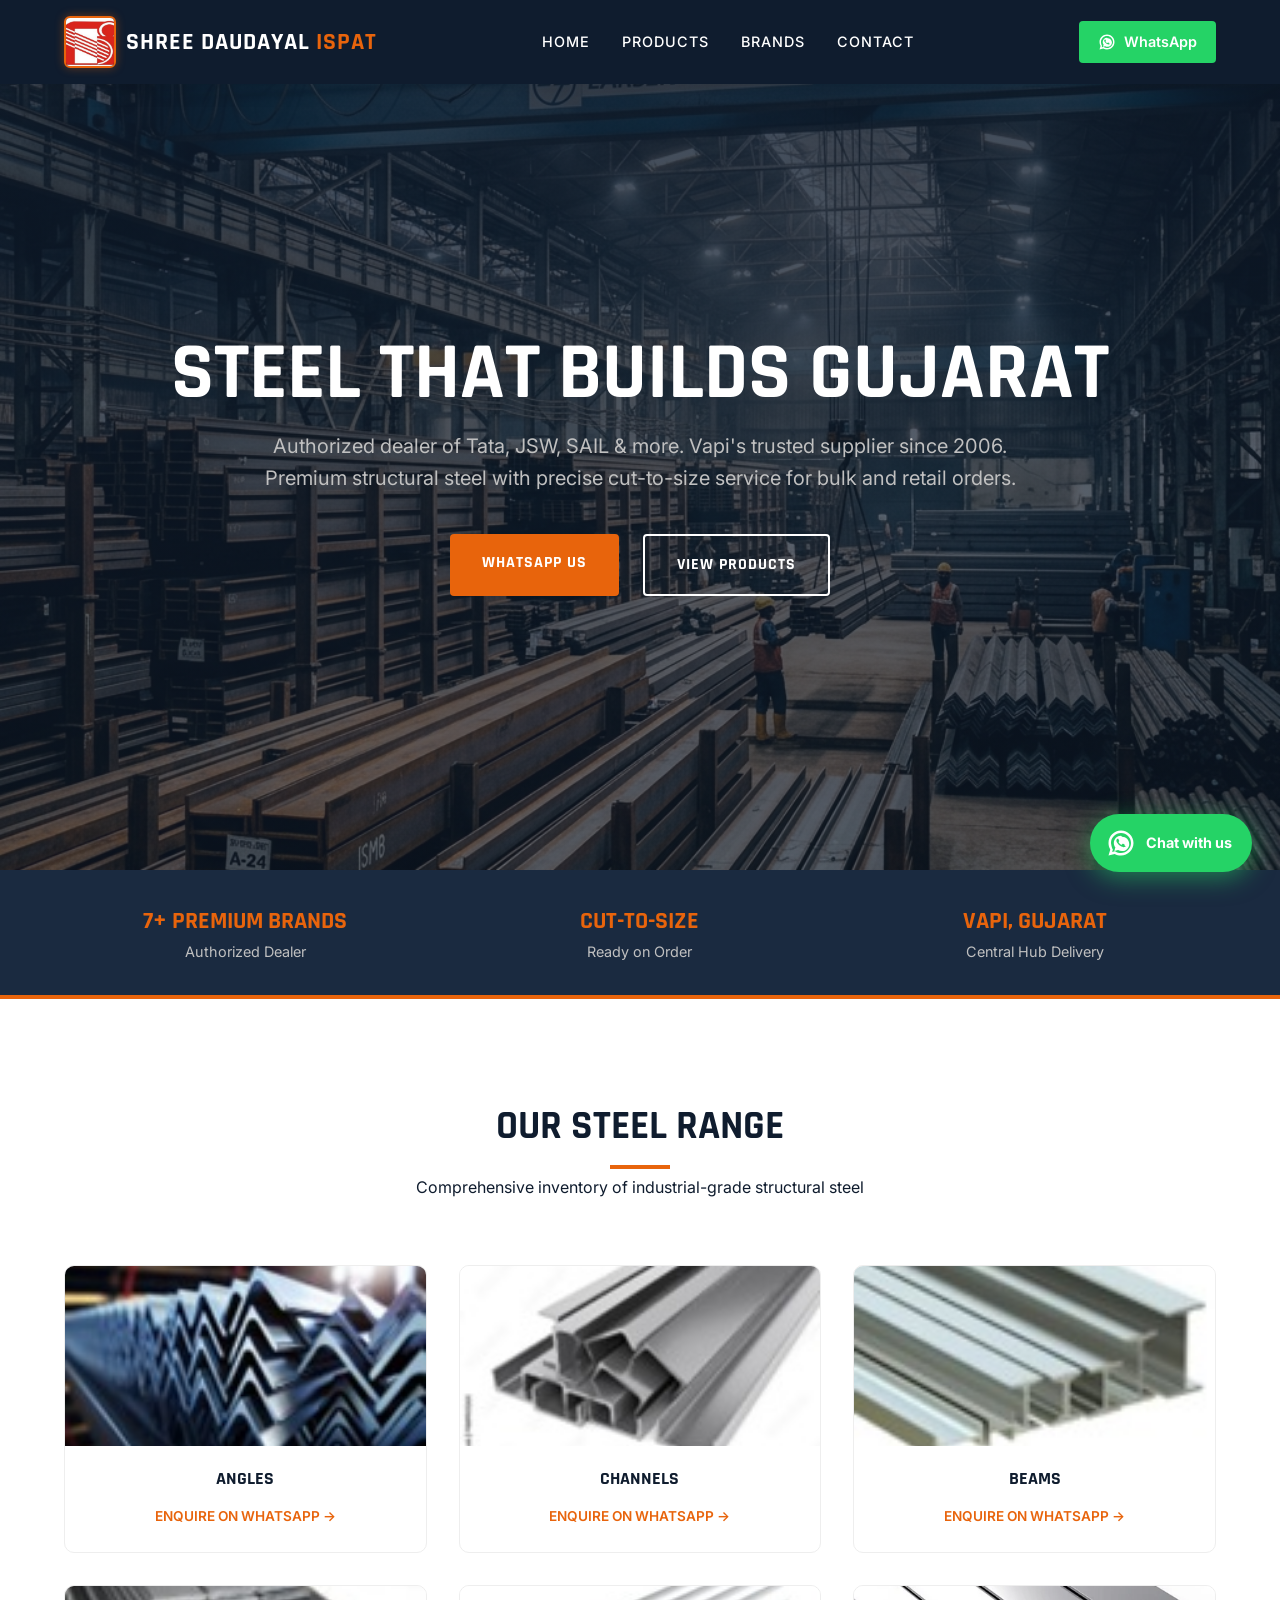
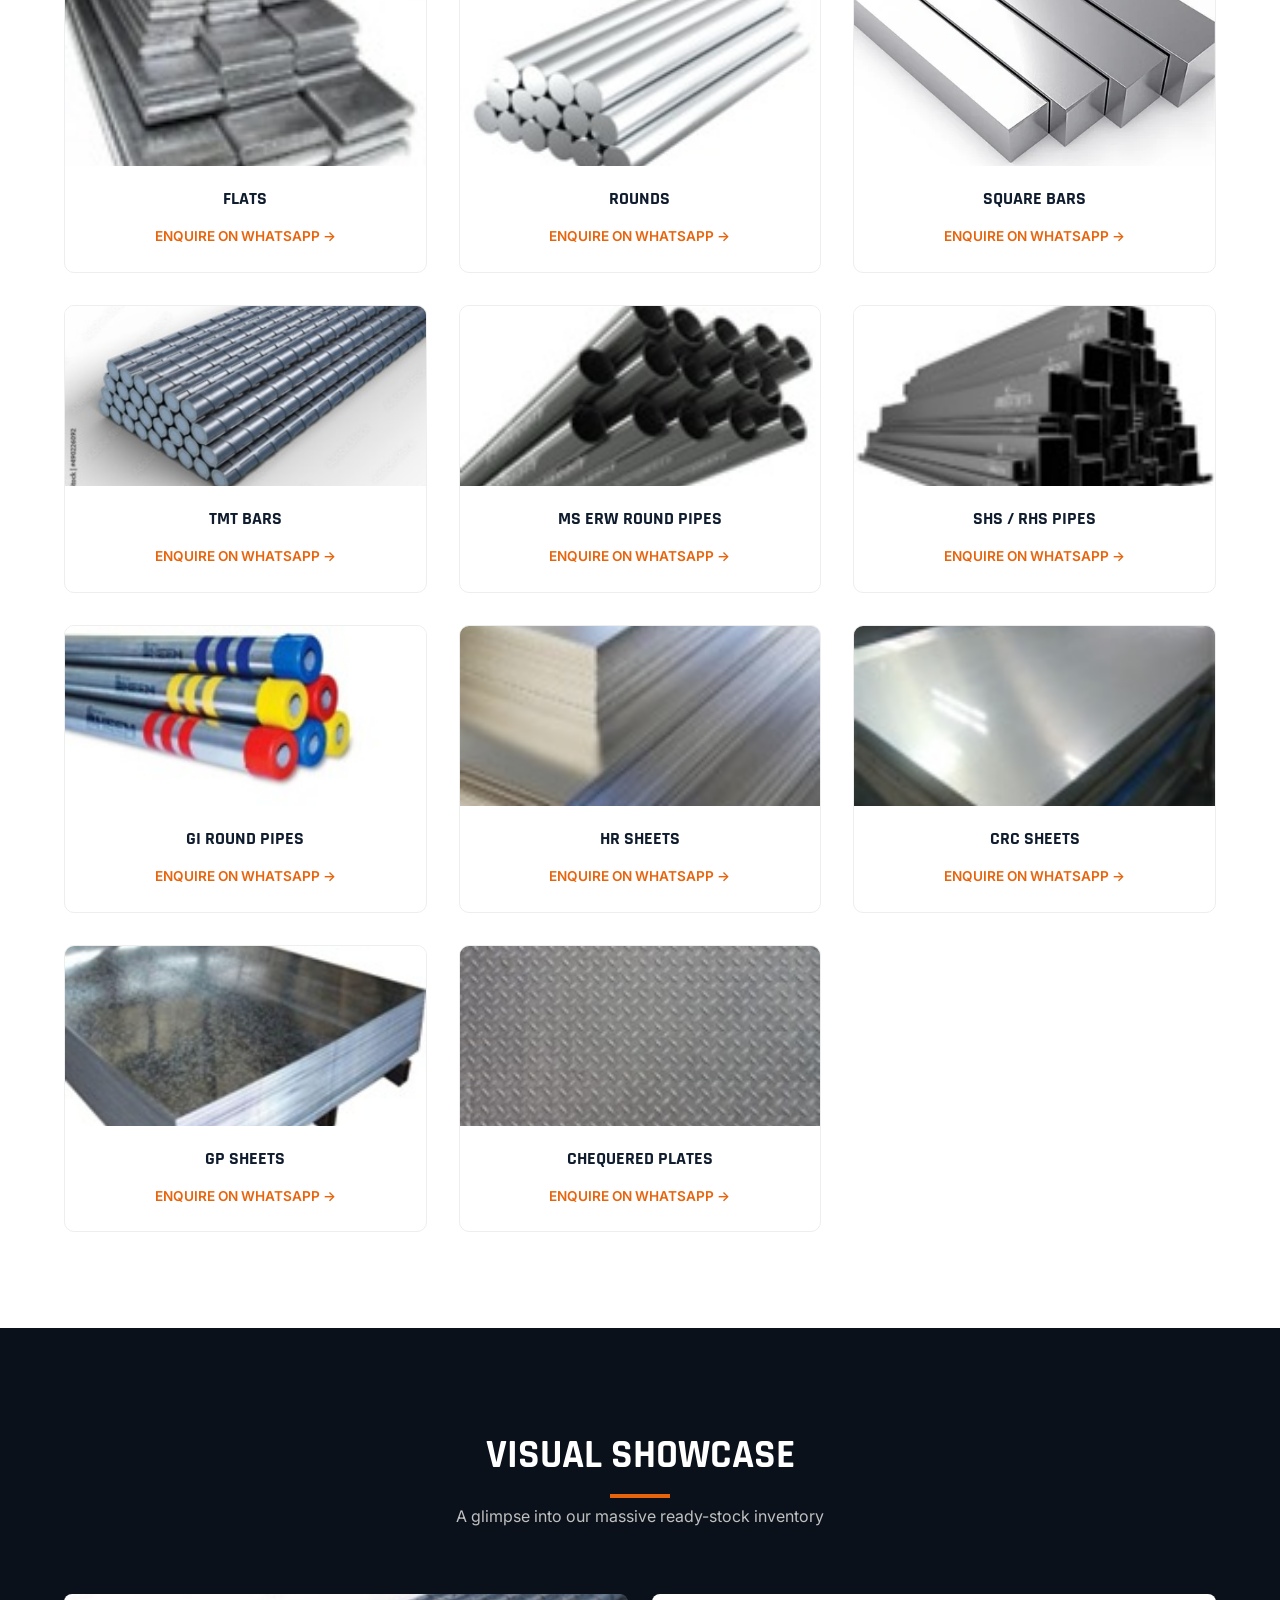
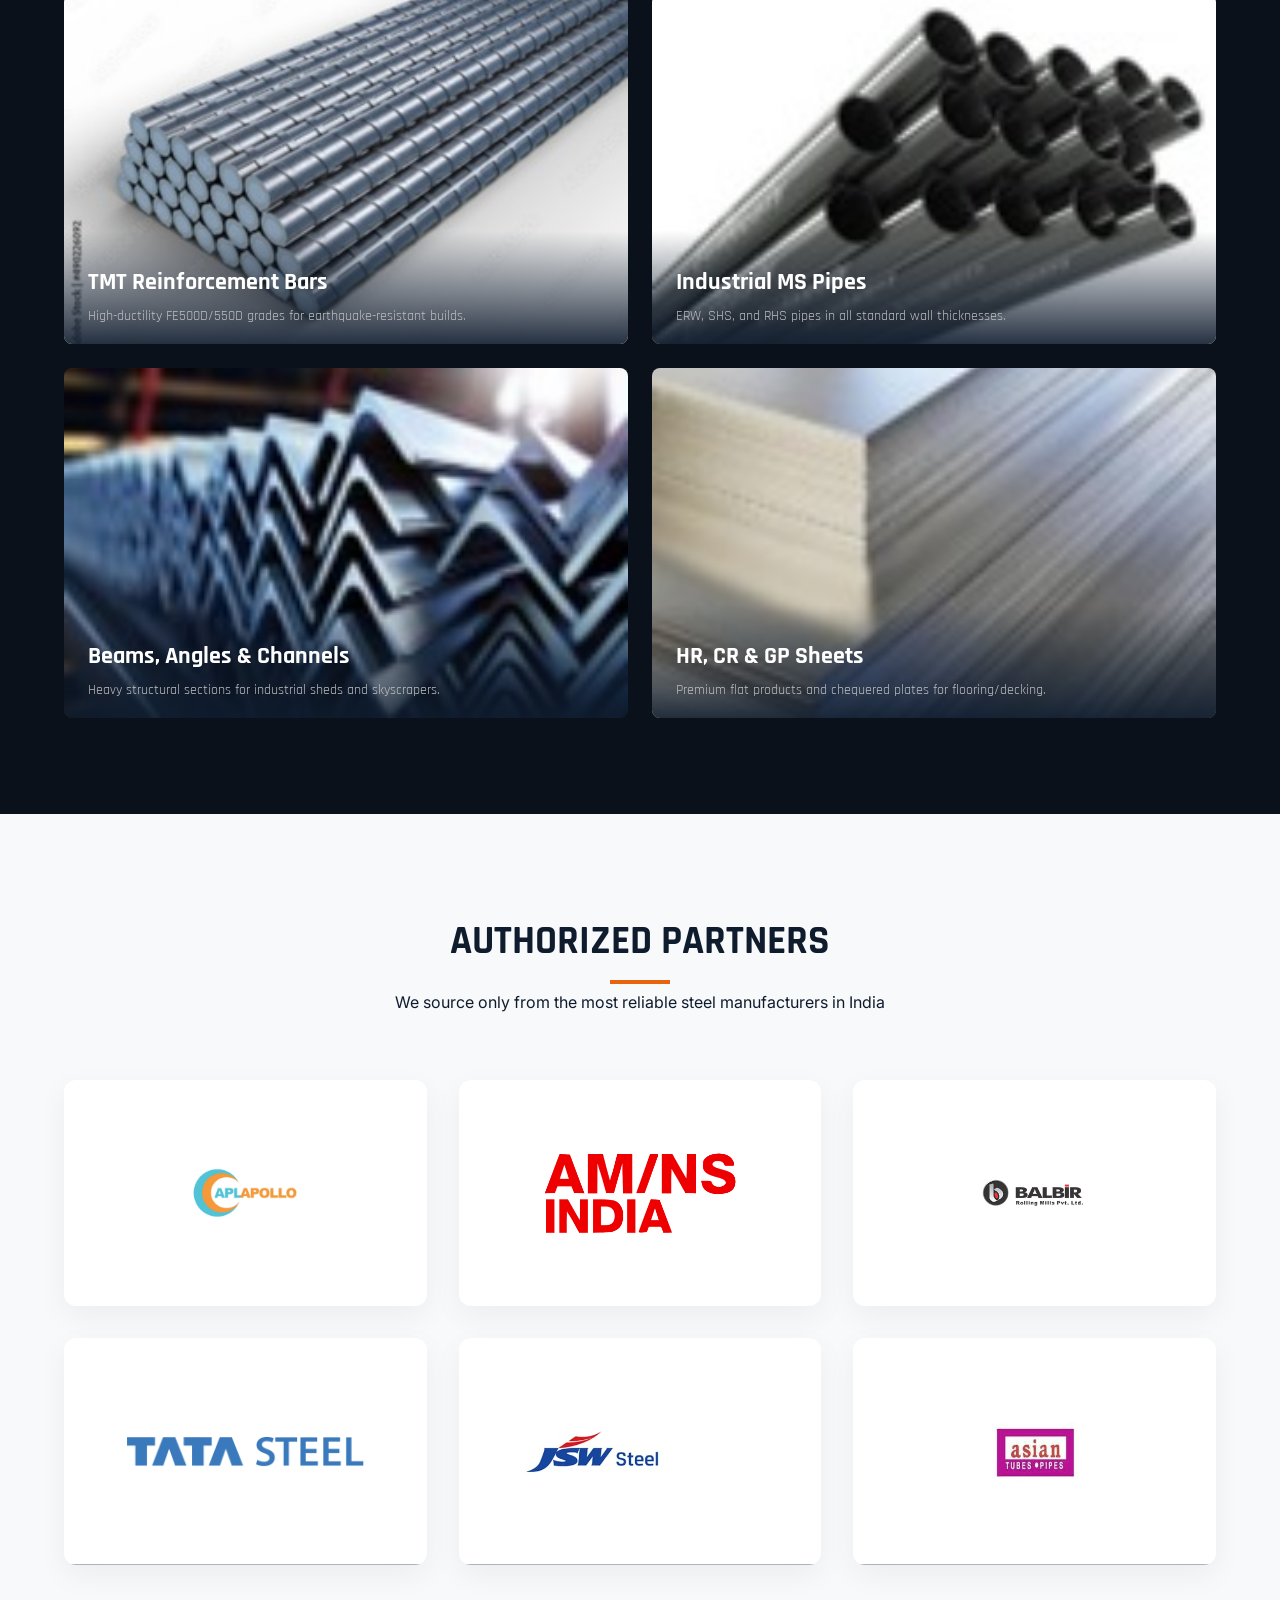
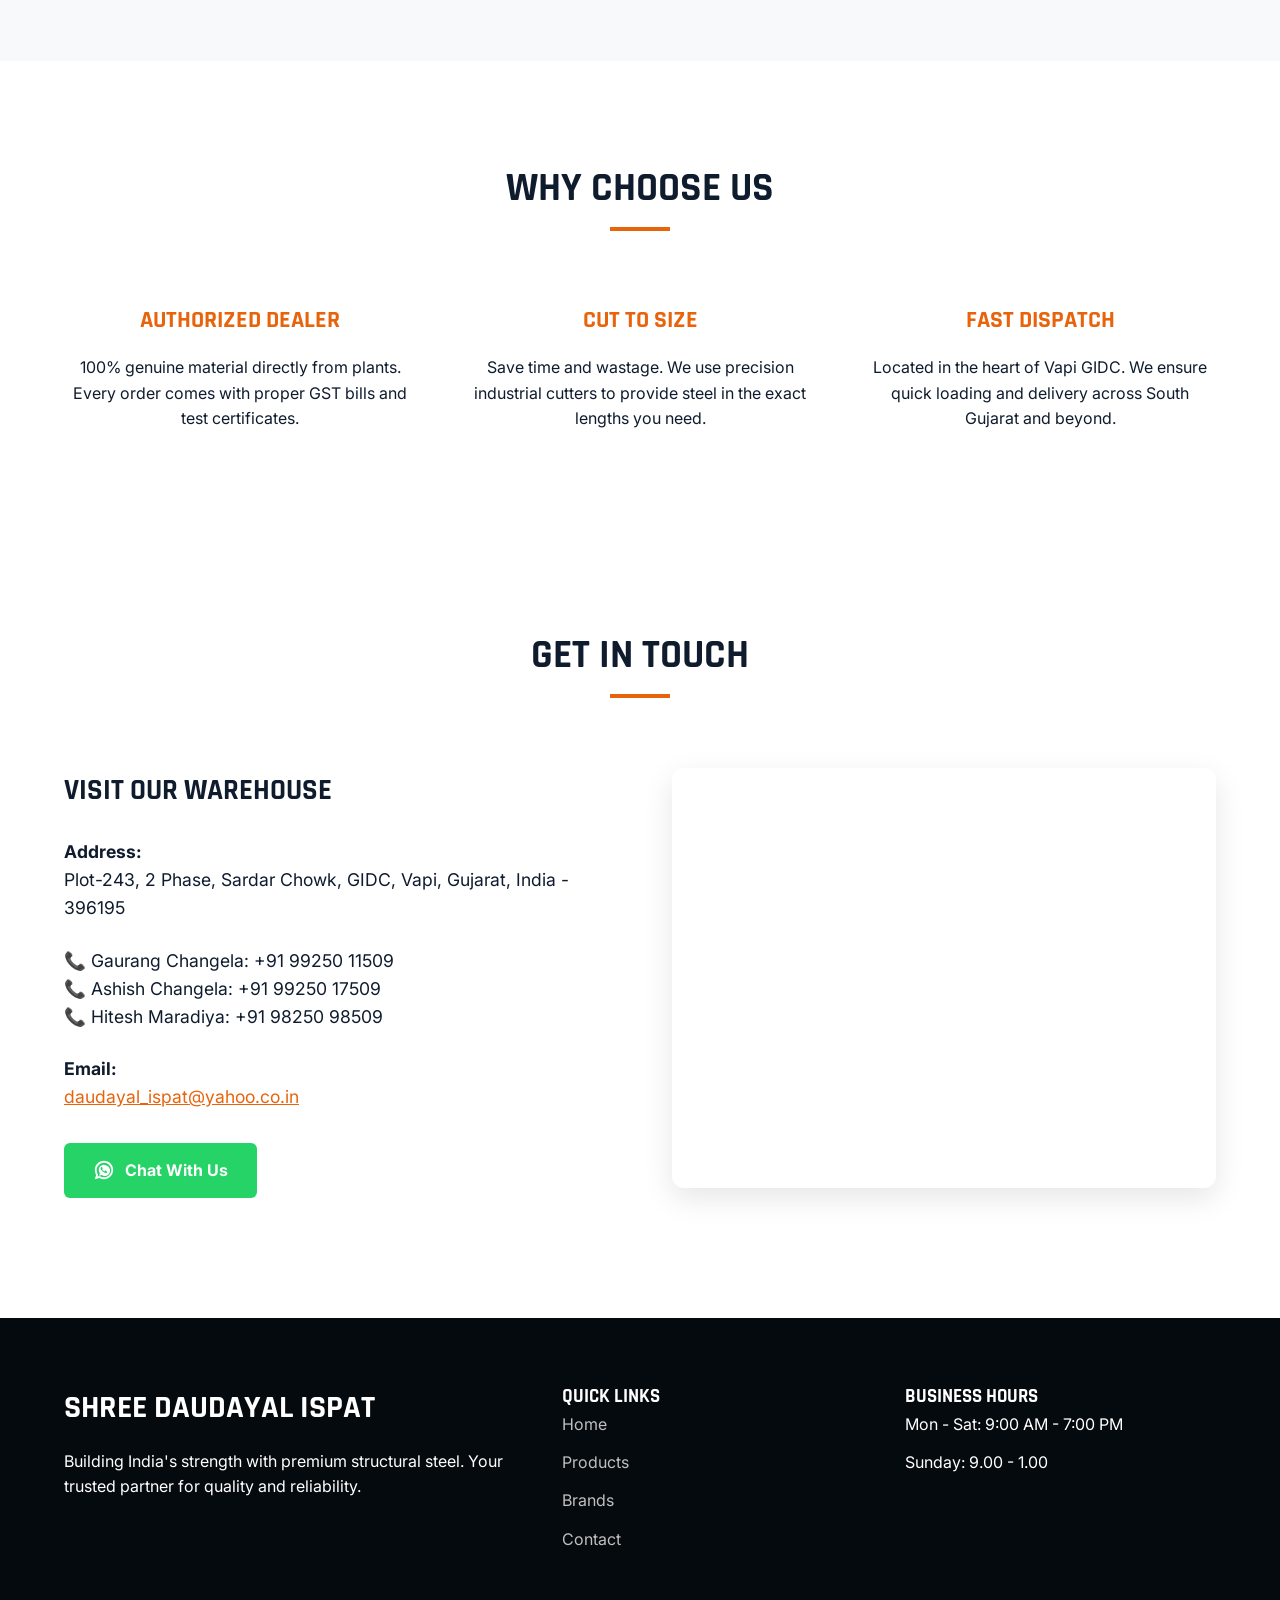
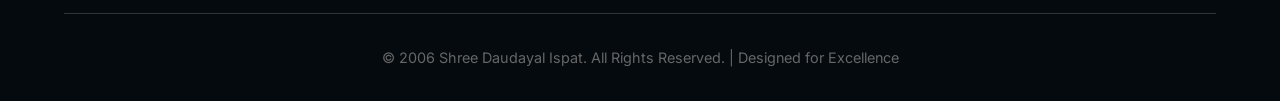
==== commit f1b7e1cb: "Fix email link to open Gmail in browser; make navbar logo square and larger" ====
--- a/index.html
+++ b/index.html
@@ -75,11 +75,13 @@
         }
 
         .logo-brand img {
-            width: 42px;
-            height: 42px;
-            border-radius: 50%;
+            width: 52px;
+            height: 52px;
+            border-radius: 6px;
             object-fit: cover;
-            border: 2px solid var(--orange);
+            object-position: center;
+            border: 2.5px solid var(--orange);
+            box-shadow: 0 0 10px rgba(232, 100, 12, 0.4);
             flex-shrink: 0;
         }
 
@@ -94,7 +96,7 @@
         }
 
         @media (max-width: 480px) {
-            .logo-brand img { width: 34px; height: 34px; }
+            .logo-brand img { width: 40px; height: 40px; }
             .logo-text { font-size: 1.1rem; }
         }
 
@@ -1163,14 +1165,14 @@
                     </p>
                 </div>
                 <div class="info-item">
-                    <p><strong>Email:</strong><br><a href="mailto:daudayal_ispat@yahoo.co.in" style="color:var(--orange);">daudayal_ispat@yahoo.co.in</a></p>
+                    <p><strong>Email:</strong><br><a href="https://mail.google.com/mail/?view=cm&to=daudayal_ispat@yahoo.co.in&su=Steel%20Products%20Enquiry" target="_blank" rel="noopener noreferrer" style="color:var(--orange);">daudayal_ispat@yahoo.co.in</a></p>
                 </div>
                 <div class="info-item">
                     <a href="https://wa.me/919925011509?text=Hello%2C%20I%20want%20to%20get%20a%20quote%20from%20Shree%20Daudayal%20Ispat"
                        target="_blank" rel="noopener noreferrer"
                        style="display:inline-flex;align-items:center;gap:10px;background:#25D366;color:white;padding:0.9rem 1.8rem;border-radius:6px;text-decoration:none;font-weight:700;font-size:1rem;margin-top:0.5rem;transition:all 0.3s ease;">
                         <svg viewBox="0 0 24 24" width="22" height="22" fill="currentColor"><path d="M12.031 6.172c-3.181 0-5.767 2.586-5.768 5.766-.001 1.298.436 2.512 1.233 3.484l-.794 2.899 2.966-.777c.937.61 2.038.932 3.163.933h.001c3.181 0 5.767-2.587 5.768-5.766.001-3.18-2.586-5.766-5.768-5.766h-.001zm3.801 8.24c-.158.444-.916.813-1.261.865-.343.053-.77.079-2.316-.542-1.854-.744-3.037-2.624-3.13-2.748-.093-.124-.817-.899-.817-1.713 0-.813.427-1.212.579-1.378.152-.166.331-.208.441-.208.11 0 .221.001.317.005.102.004.238-.039.373.287.138.334.475 1.157.517 1.24.041.083.069.18.013.291-.056.111-.083.18-.166.277-.083.097-.174.215-.248.291-.083.084-.17.175-.073.342.097.166.429.709.919 1.146.63.563 1.161.737 1.327.82.166.083.262.069.359-.042.097-.111.413-.484.524-.65.111-.166.221-.138.372-.083s.951.449 1.117.533c.166.083.276.124.317.194.041.07.041.402-.117.846zM12 2C6.477 2 2 6.477 2 12c0 1.891.524 3.662 1.435 5.176L2 22l4.958-1.3c1.513.84 3.255 1.3 5.042 1.3 5.523 0 10-4.477 10-10S17.523 2 12 2zm0 18c-1.63 0-3.167-.47-4.468-1.28l-.32-.2-.24.06-2.02.53.54-1.97-.15-.24C4.54 15.63 4 12.13 4 12c0-4.41 3.59-8 8-8s8 3.59 8 8-3.59 8-8 8z"/></svg>
-                        Chat on WhatsApp
+                        Chat With Us
                     </a>
                 </div>
             </div>
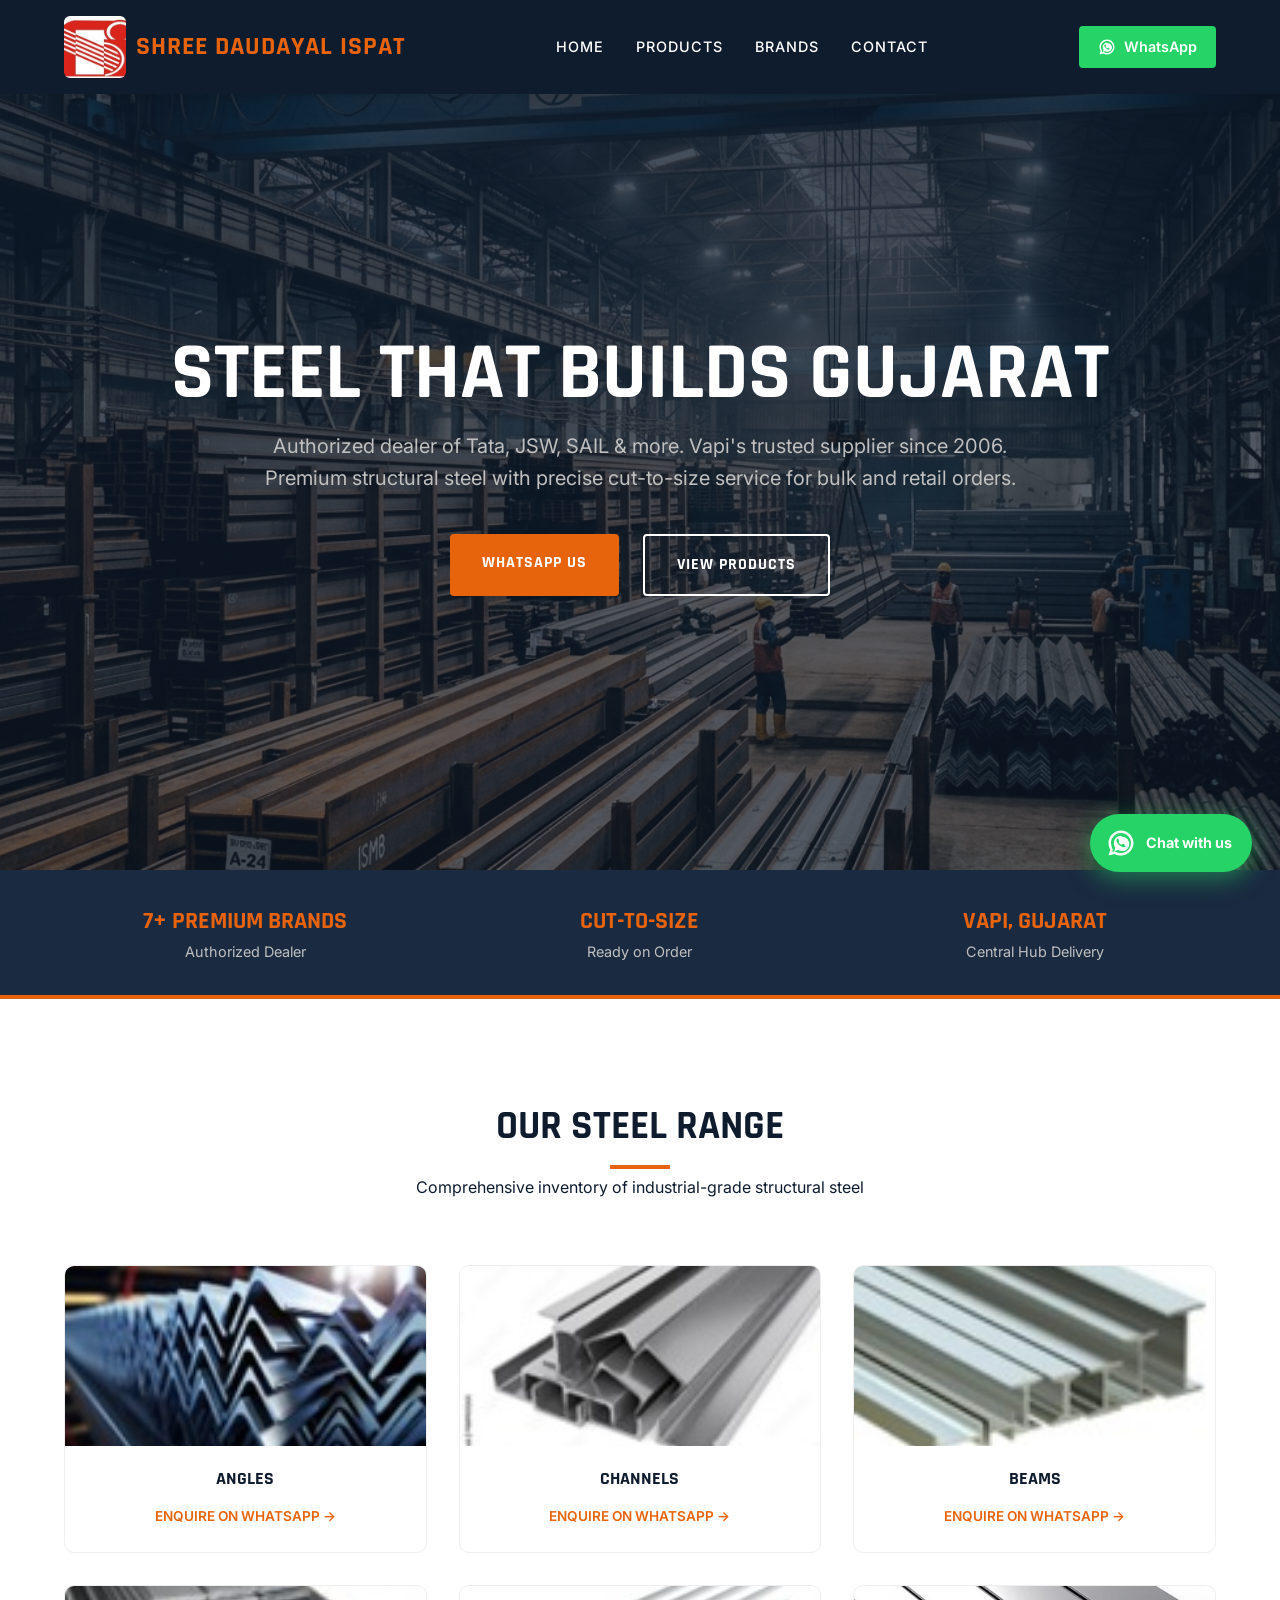
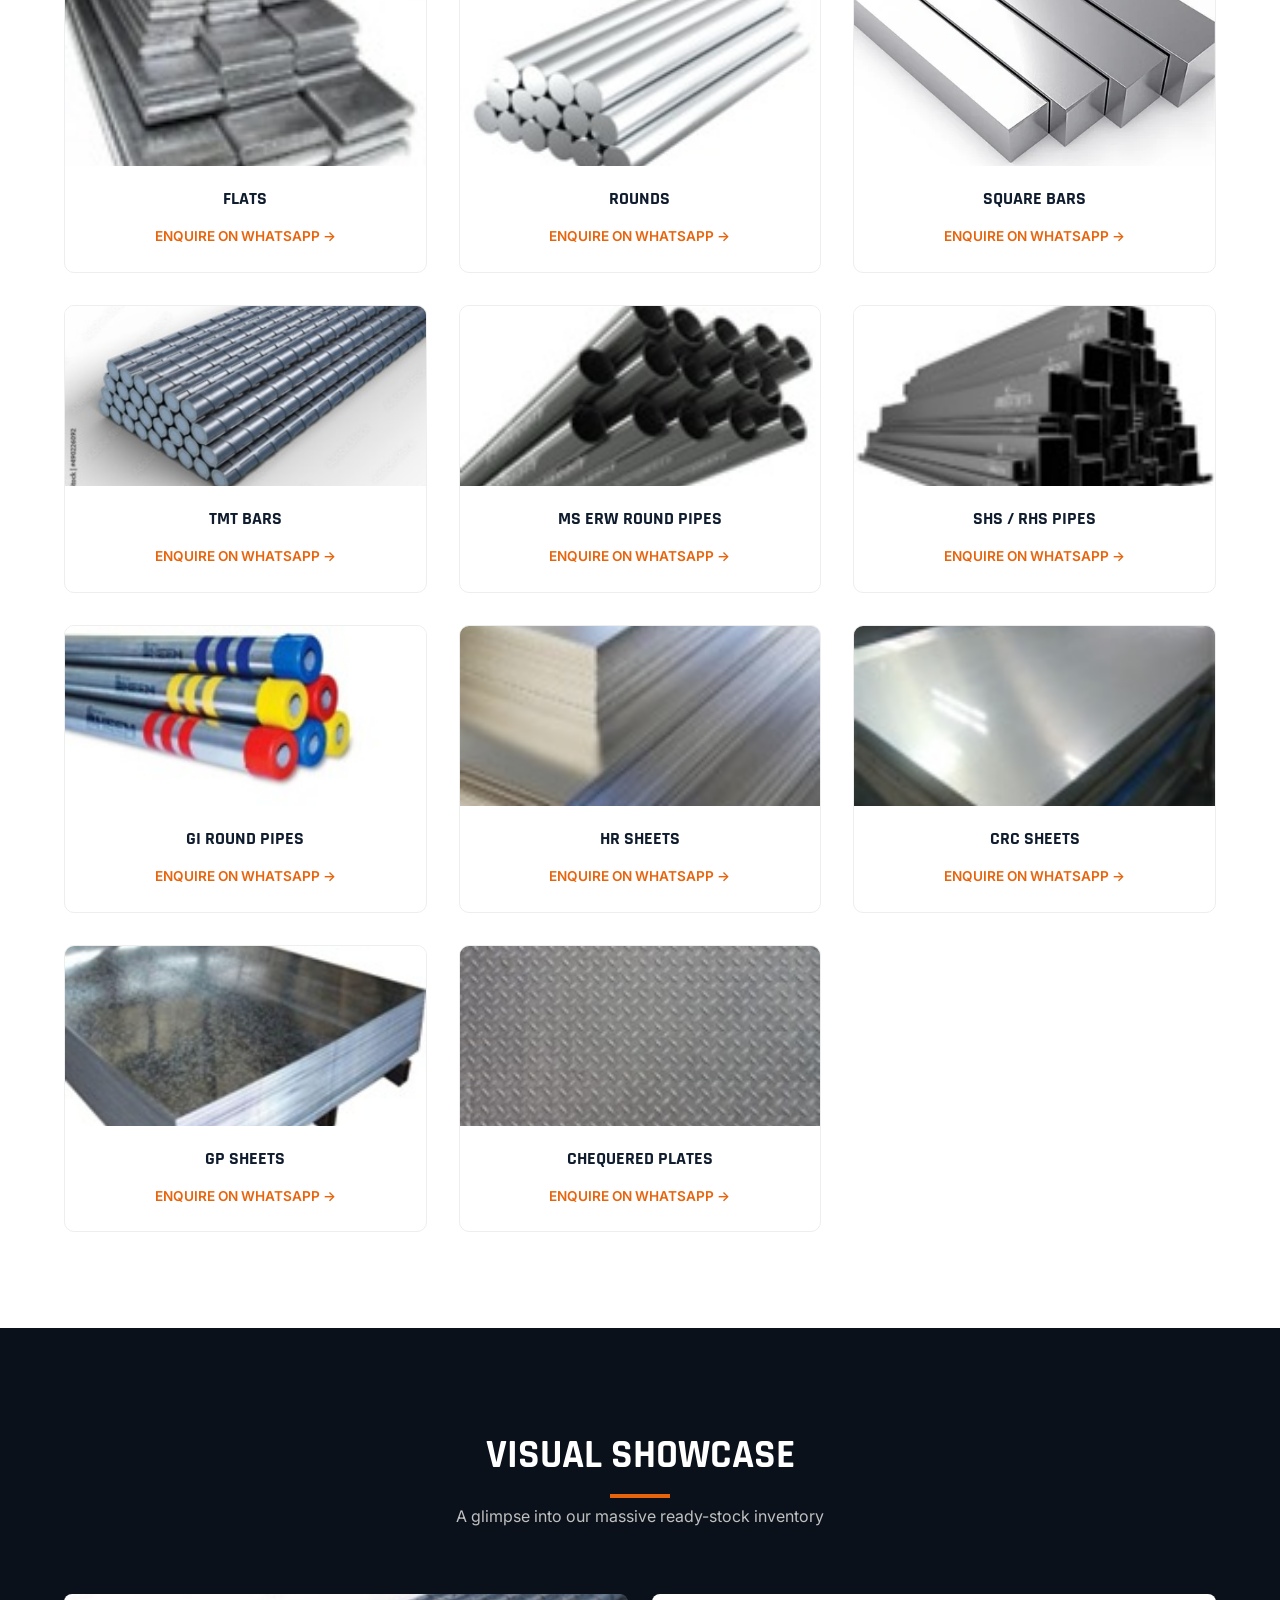
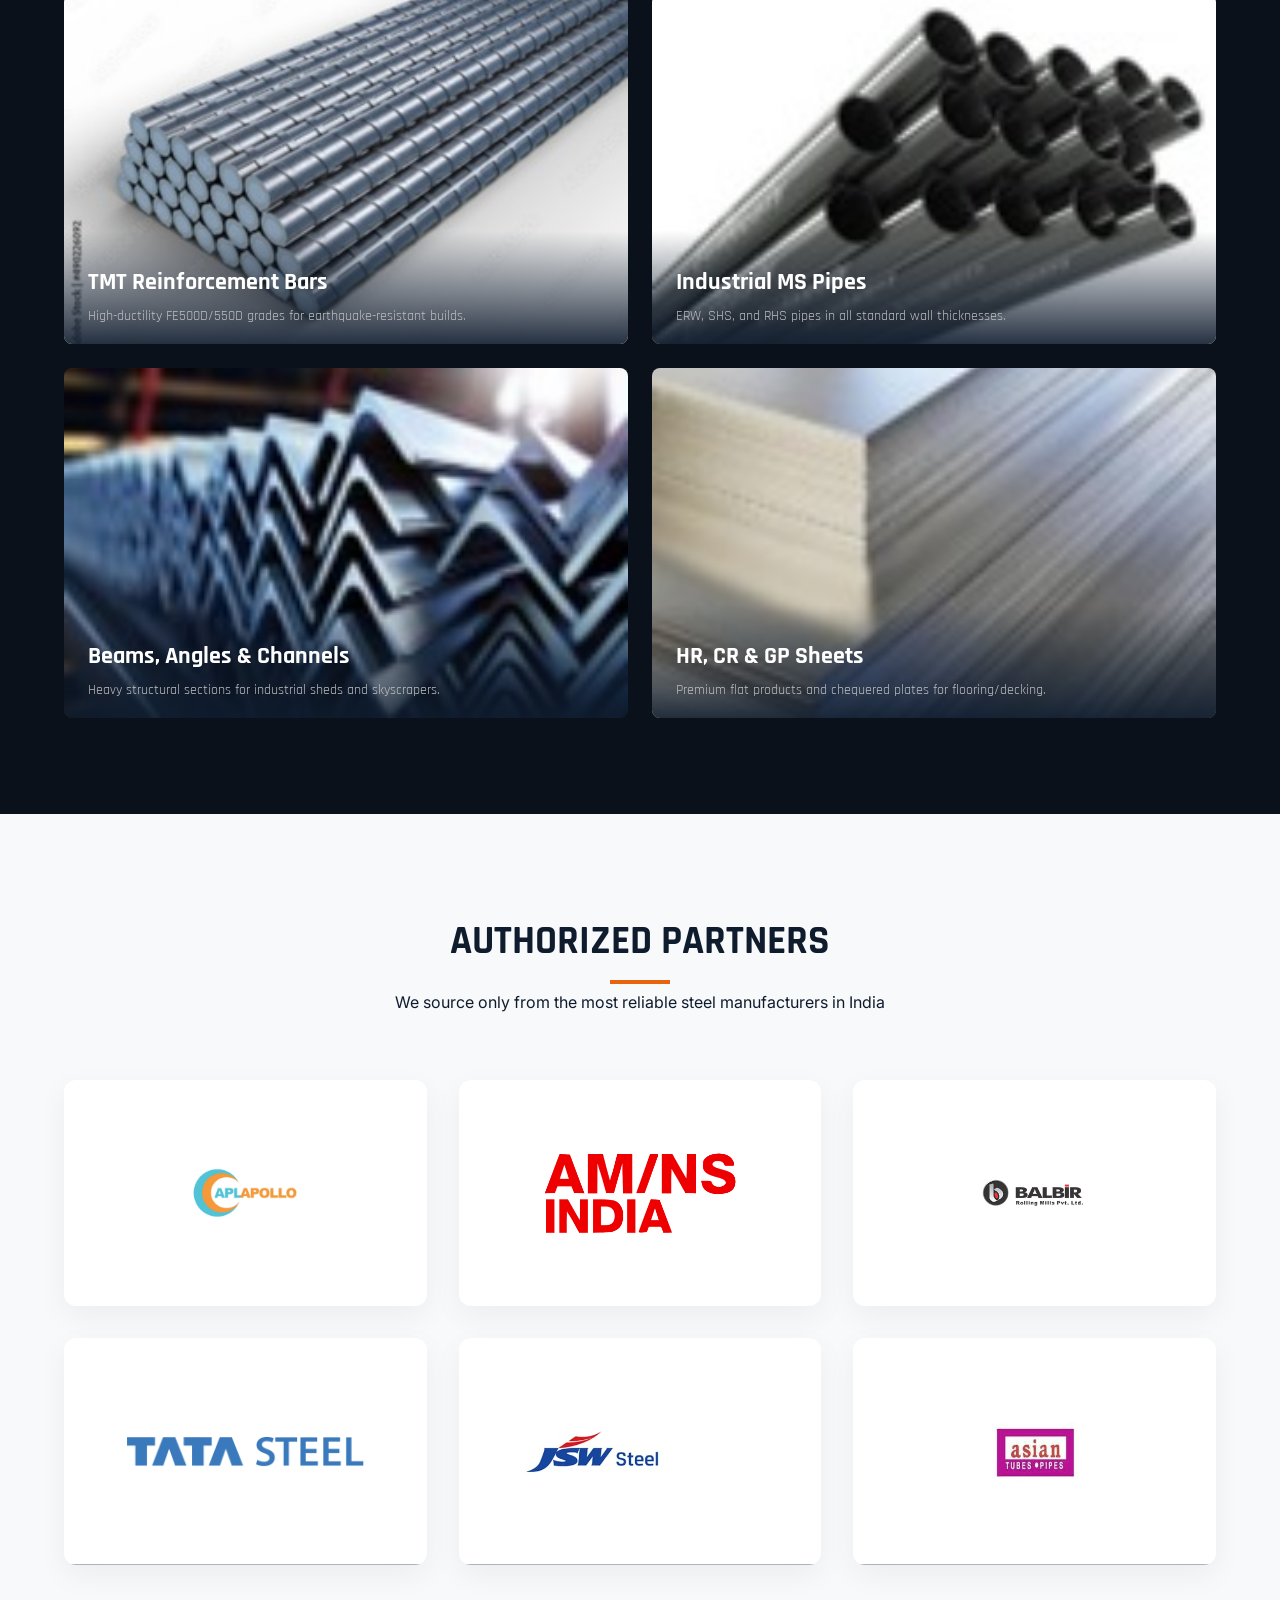
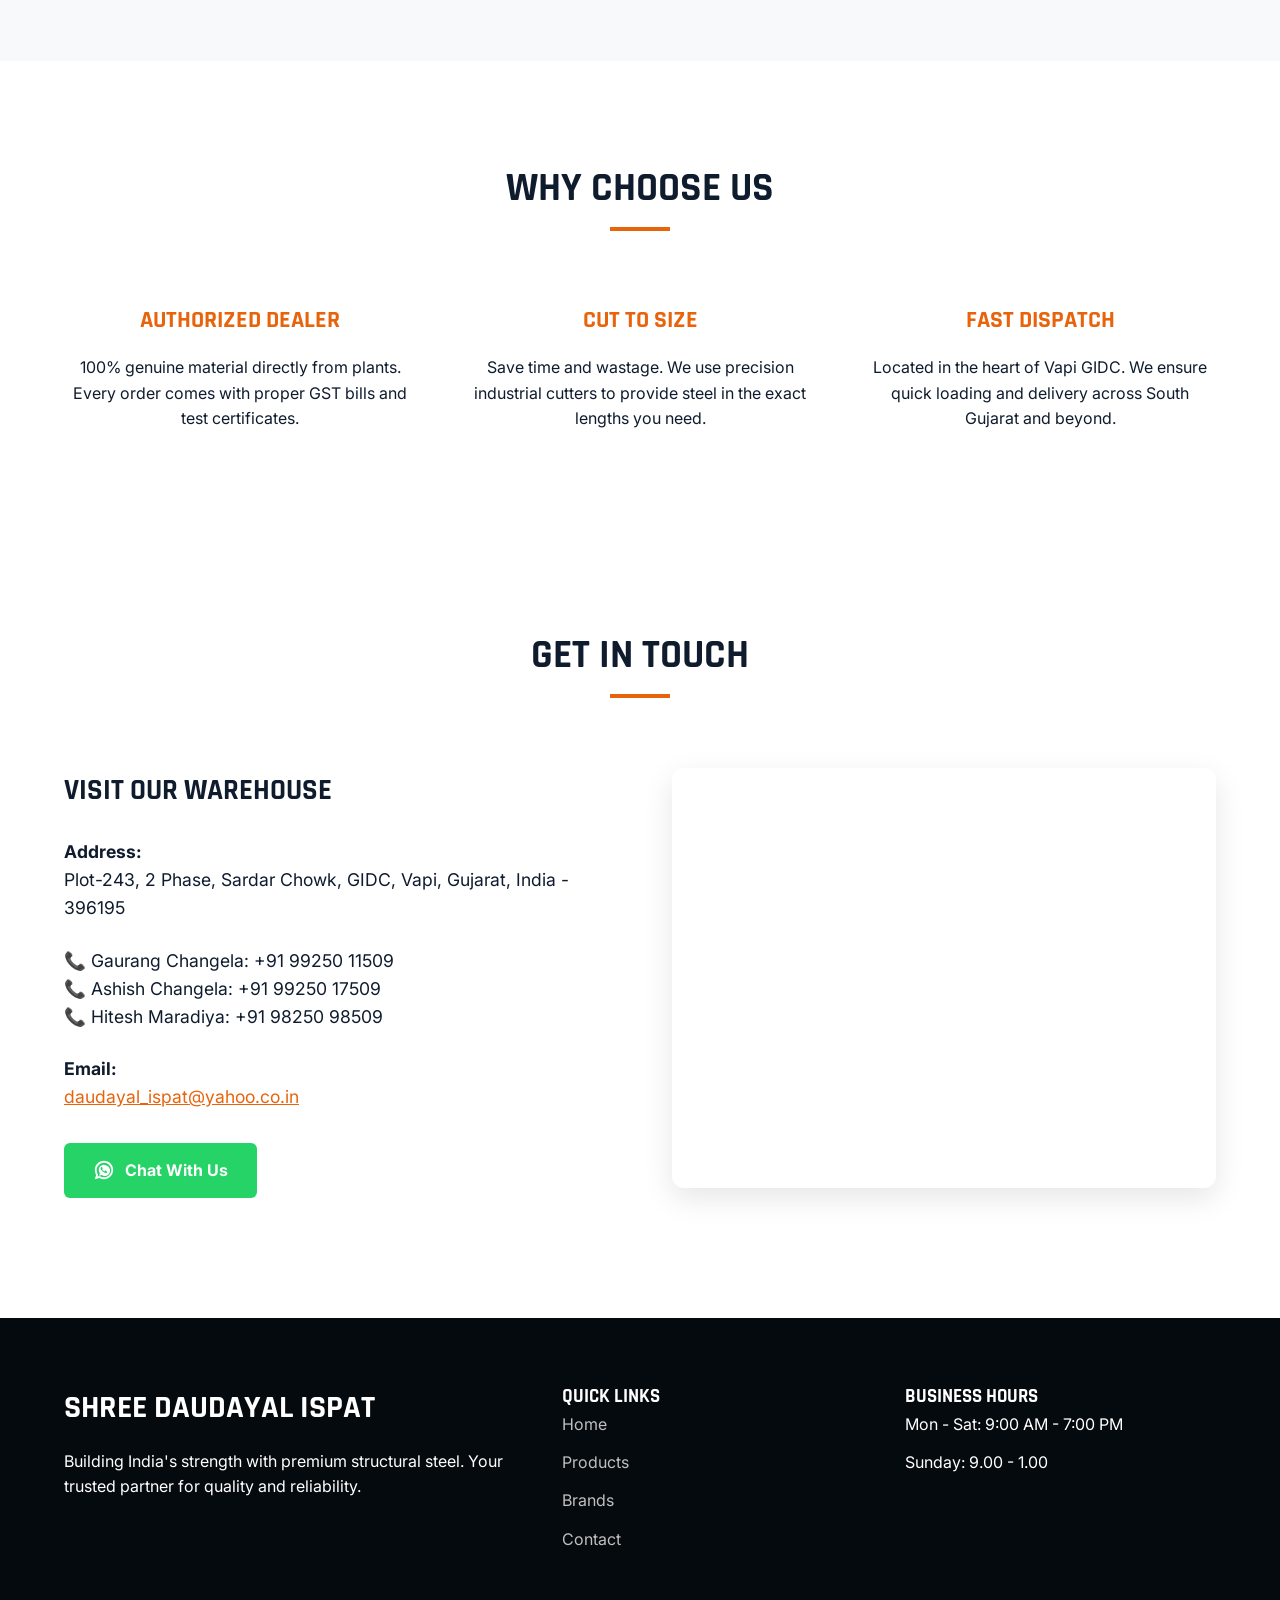
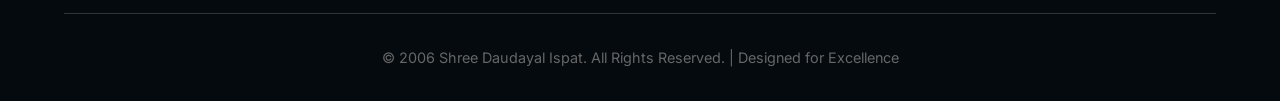
==== commit cfa62333: "Make logo bigger, remove border, change brand name to full orange" ====
--- a/index.html
+++ b/index.html
@@ -75,20 +75,18 @@
         }
 
         .logo-brand img {
-            width: 52px;
-            height: 52px;
+            width: 62px;
+            height: 62px;
             border-radius: 6px;
             object-fit: cover;
             object-position: center;
-            border: 2.5px solid var(--orange);
-            box-shadow: 0 0 10px rgba(232, 100, 12, 0.4);
             flex-shrink: 0;
         }
 
         .logo-text {
-            font-size: 1.5rem;
+            font-size: 1.6rem;
             letter-spacing: 1px;
-            color: var(--white);
+            color: var(--orange);
         }
 
         .logo-text span {
@@ -96,8 +94,8 @@
         }
 
         @media (max-width: 480px) {
-            .logo-brand img { width: 40px; height: 40px; }
-            .logo-text { font-size: 1.1rem; }
+            .logo-brand img { width: 46px; height: 46px; }
+            .logo-text { font-size: 1.15rem; }
         }
 
         .nav-links {
